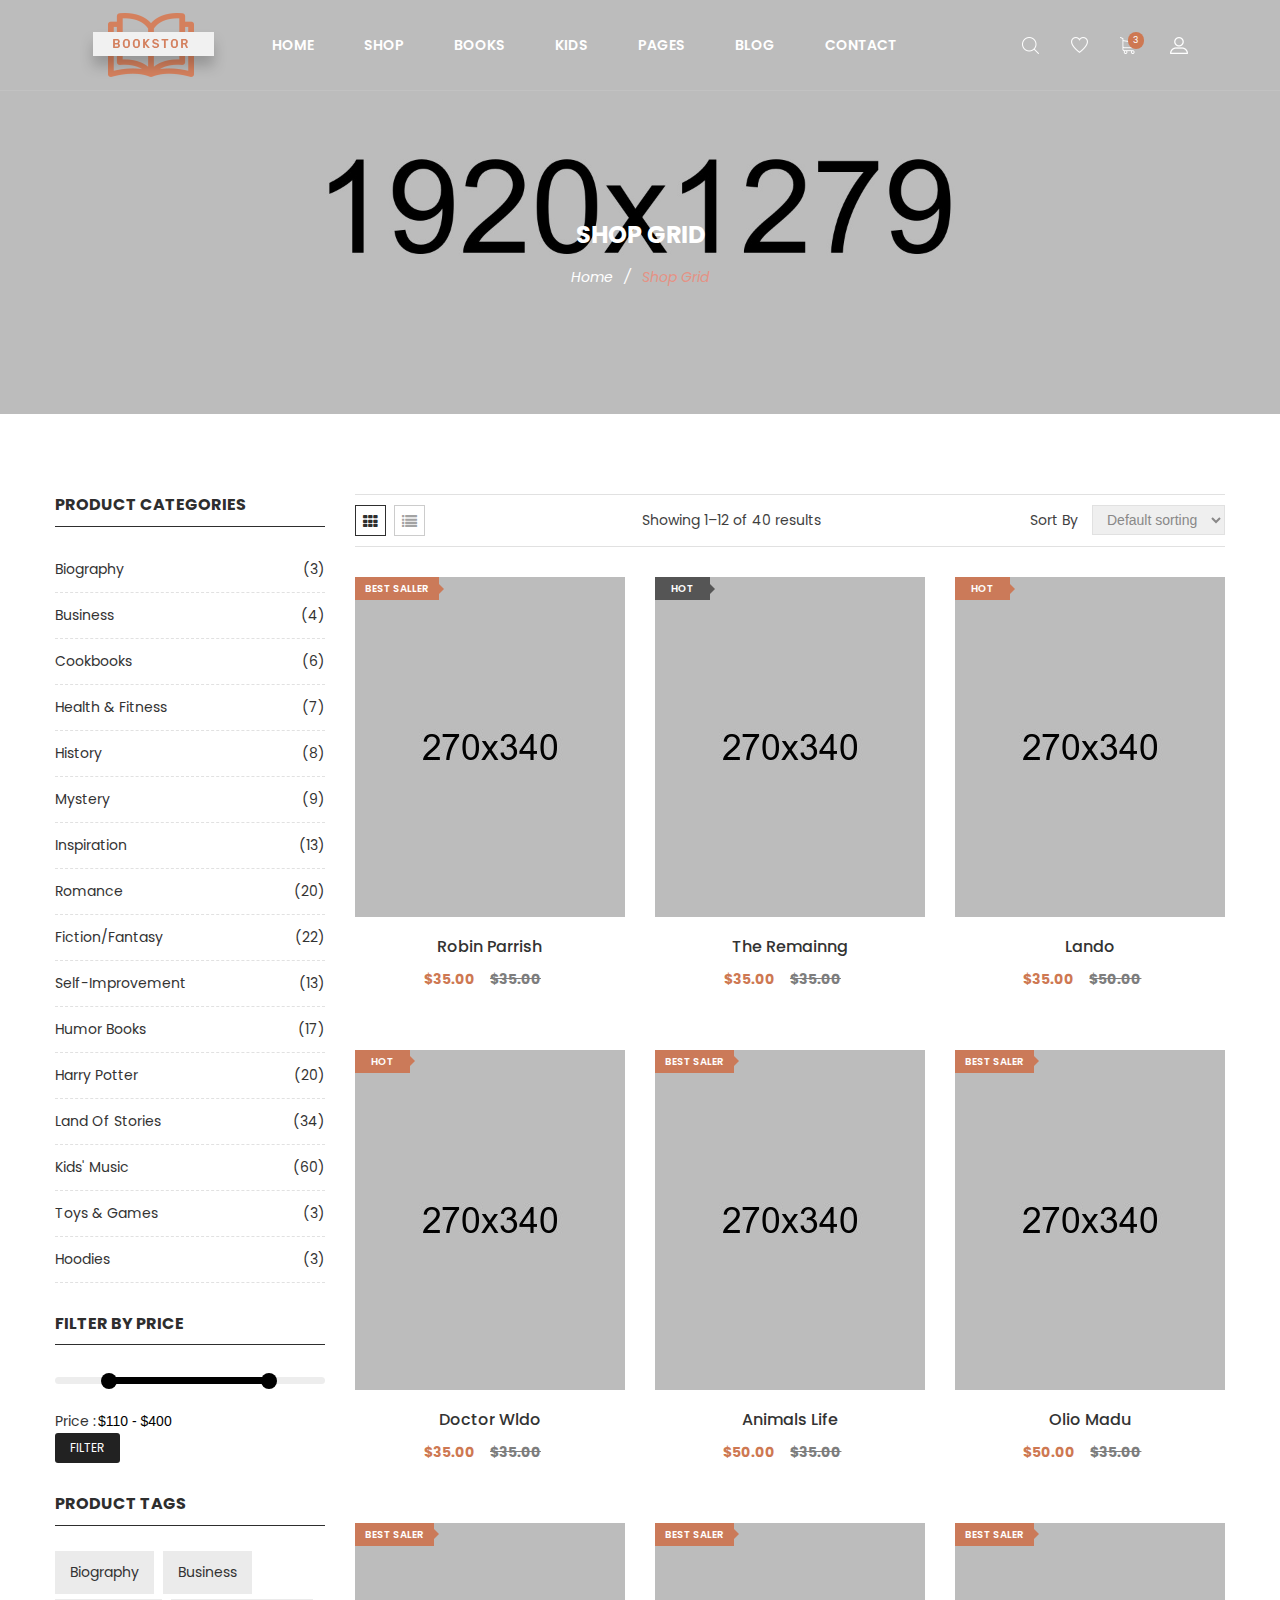
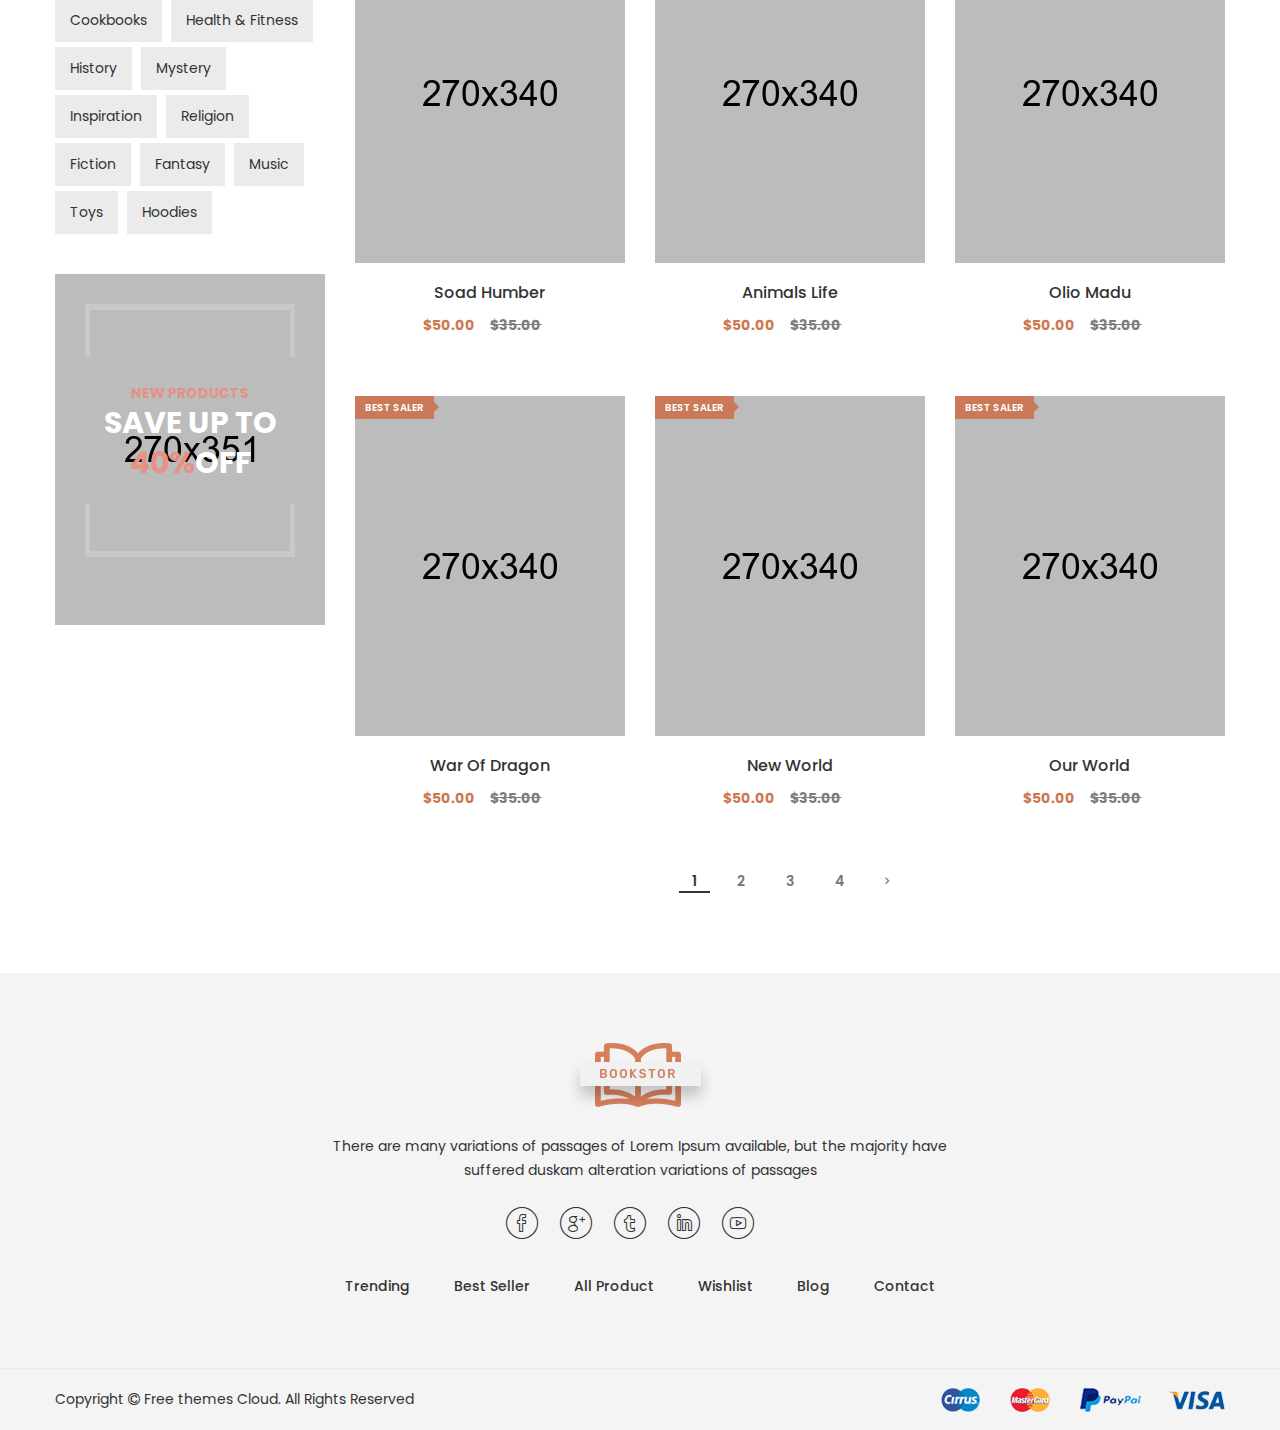
==== Template/shop-grid.html @ 9f8253a1 "Update Template" ====
﻿<!doctype html>
<html class="no-js" lang="zxx">
<head>
	<meta charset="utf-8">
	<meta http-equiv="x-ua-compatible" content="ie=edge">
	<title>Shop-Grid | Bookshop Responsive Bootstrap4 Template</title>
	<meta name="description" content="">
	<meta name="viewport" content="width=device-width, initial-scale=1">

	<!-- Favicons -->
	<link rel="shortcut icon" href="images/favicon.ico">
	<link rel="apple-touch-icon" href="images/icon.png">

	<!-- Google font (font-family: 'Roboto', sans-serif; Poppins ; Satisfy) -->
	<link href="https://fonts.googleapis.com/css?family=Open+Sans:300,400,600,700,800" rel="stylesheet"> 
	<link href="https://fonts.googleapis.com/css?family=Poppins:300,300i,400,400i,500,600,600i,700,700i,800" rel="stylesheet">
	<link href="https://fonts.googleapis.com/css?family=Roboto:100,300,400,500,700,900" rel="stylesheet">

	<!-- Stylesheets -->
	<link rel="stylesheet" href="css/bootstrap.min.css">
	<link rel="stylesheet" href="css/plugins.css">
	<link rel="stylesheet" href="style.css">

	<!-- Cusom css -->
   <link rel="stylesheet" href="css/custom.css">

	<!-- Modernizer js -->
	<script src="js/vendor/modernizr-3.5.0.min.js"></script>
</head>
<body>
	<!--[if lte IE 9]>
		<p class="browserupgrade">You are using an <strong>outdated</strong> browser. Please <a href="https://browsehappy.com/">upgrade your browser</a> to improve your experience and security.</p>
	<![endif]-->

	<!-- Main wrapper -->
	<div class="wrapper" id="wrapper">
		
		<!-- Header -->
		<header id="wn__header" class="oth-page header__area header__absolute sticky__header">
			<div class="container-fluid">
				<div class="row">
					<div class="col-md-4 col-sm-4 col-7 col-lg-2">
						<div class="logo">
							<a href="index.html">
								<img src="images/logo/logo.png" alt="logo images">
							</a>
						</div>
					</div>
					<div class="col-lg-8 d-none d-lg-block">
						<nav class="mainmenu__nav">
							<ul class="meninmenu d-flex justify-content-start">
								<li class="drop with--one--item"><a href="index.html">Home</a></li>
								<li class="drop"><a href="#">Shop</a>
									<div class="megamenu mega03">
										<ul class="item item03">
											<li class="title">Shop Layout</li>
											<li><a href="shop-grid.html">Shop Grid</a></li>
											<li><a href="single-product.html">Single Product</a></li>
										</ul>
										<ul class="item item03">
											<li class="title">Shop Page</li>
											<li><a href="my-account.html">My Account</a></li>
											<li><a href="cart.html">Cart Page</a></li>
											<li><a href="checkout.html">Checkout Page</a></li>
											<li><a href="wishlist.html">Wishlist Page</a></li>
											<li><a href="error404.html">404 Page</a></li>
											<li><a href="faq.html">Faq Page</a></li>
										</ul>
										<ul class="item item03">
											<li class="title">Bargain Books</li>
											<li><a href="shop-grid.html">Bargain Bestsellers</a></li>
											<li><a href="shop-grid.html">Activity Kits</a></li>
											<li><a href="shop-grid.html">B&N Classics</a></li>
											<li><a href="shop-grid.html">Books Under $5</a></li>
											<li><a href="shop-grid.html">Bargain Books</a></li>
										</ul>
									</div>
								</li>
								<li class="drop"><a href="shop-grid.html">Books</a>
									<div class="megamenu mega03">
										<ul class="item item03">
											<li class="title">Categories</li>
											<li><a href="shop-grid.html">Biography </a></li>
											<li><a href="shop-grid.html">Business </a></li>
											<li><a href="shop-grid.html">Cookbooks </a></li>
											<li><a href="shop-grid.html">Health & Fitness </a></li>
											<li><a href="shop-grid.html">History </a></li>
										</ul>
										<ul class="item item03">
											<li class="title">Customer Favourite</li>
											<li><a href="shop-grid.html">Mystery</a></li>
											<li><a href="shop-grid.html">Religion & Inspiration</a></li>
											<li><a href="shop-grid.html">Romance</a></li>
											<li><a href="shop-grid.html">Fiction/Fantasy</a></li>
											<li><a href="shop-grid.html">Sleeveless</a></li>
										</ul>
										<ul class="item item03">
											<li class="title">Collections</li>
											<li><a href="shop-grid.html">Science </a></li>
											<li><a href="shop-grid.html">Fiction/Fantasy</a></li>
											<li><a href="shop-grid.html">Self-Improvemen</a></li>
											<li><a href="shop-grid.html">Home & Garden</a></li>
											<li><a href="shop-grid.html">Humor Books</a></li>
										</ul>
									</div>
								</li>
								<li class="drop"><a href="shop-grid.html">Kids</a>
									<div class="megamenu mega02">
										<ul class="item item02">
											<li class="title">Top Collections</li>
											<li><a href="shop-grid.html">American Girl</a></li>
											<li><a href="shop-grid.html">Diary Wimpy Kid</a></li>
											<li><a href="shop-grid.html">Finding Dory</a></li>
											<li><a href="shop-grid.html">Harry Potter</a></li>
											<li><a href="shop-grid.html">Land of Stories</a></li>
										</ul>
										<ul class="item item02">
											<li class="title">More For Kids</li>
											<li><a href="shop-grid.html">B&N Educators</a></li>
											<li><a href="shop-grid.html">B&N Kids' Club</a></li>
											<li><a href="shop-grid.html">Kids' Music</a></li>
											<li><a href="shop-grid.html">Toys & Games</a></li>
											<li><a href="shop-grid.html">Hoodies</a></li>
										</ul>
									</div>
								</li>
								<li class="drop"><a href="#">Pages</a>
									<div class="megamenu dropdown">
										<ul class="item item01">
											<li><a href="about.html">About Page</a></li>
											<li class="label2"><a href="portfolio.html">Portfolio</a>
												<ul>
													<li><a href="portfolio.html">Portfolio</a></li>
													<li><a href="portfolio-details.html">Portfolio Details</a></li>
												</ul>
											</li>
											<li><a href="my-account.html">My Account</a></li>
											<li><a href="cart.html">Cart Page</a></li>
											<li><a href="checkout.html">Checkout Page</a></li>
											<li><a href="wishlist.html">Wishlist Page</a></li>
											<li><a href="error404.html">404 Page</a></li>
											<li><a href="faq.html">Faq Page</a></li>
											<li><a href="team.html">Team Page</a></li>
										</ul>
									</div>
								</li>
								<li class="drop"><a href="blog.html">Blog</a>
									<div class="megamenu dropdown">
										<ul class="item item01">
											<li><a href="blog.html">Blog Page</a></li>
											<li><a href="blog-details.html">Blog Details</a></li>
										</ul>
									</div>
								</li>
								<li><a href="contact.html">Contact</a></li>
							</ul>
						</nav>
					</div>
					<div class="col-md-8 col-sm-8 col-5 col-lg-2">
						<ul class="header__sidebar__right d-flex justify-content-end align-items-center">
							<li class="shop_search"><a class="search__active" href="#"></a></li>
							<li class="wishlist"><a href="#"></a></li>
							<li class="shopcart"><a class="cartbox_active" href="#"><span class="product_qun">3</span></a>
								<!-- Start Shopping Cart -->
								<div class="block-minicart minicart__active">
									<div class="minicart-content-wrapper">
										<div class="micart__close">
											<span>close</span>
										</div>
										<div class="items-total d-flex justify-content-between">
											<span>3 items</span>
											<span>Cart Subtotal</span>
										</div>
										<div class="total_amount text-right">
											<span>$66.00</span>
										</div>
										<div class="mini_action checkout">
											<a class="checkout__btn" href="cart.html">Go to Checkout</a>
										</div>
										<div class="single__items">
											<div class="miniproduct">
												<div class="item01 d-flex">
													<div class="thumb">
														<a href="product-details.html"><img src="images/product/sm-img/1.jpg" alt="product images"></a>
													</div>
													<div class="content">
														<h6><a href="product-details.html">Voyage Yoga Bag</a></h6>
														<span class="prize">$30.00</span>
														<div class="product_prize d-flex justify-content-between">
															<span class="qun">Qty: 01</span>
															<ul class="d-flex justify-content-end">
																<li><a href="#"><i class="zmdi zmdi-settings"></i></a></li>
																<li><a href="#"><i class="zmdi zmdi-delete"></i></a></li>
															</ul>
														</div>
													</div>
												</div>
												<div class="item01 d-flex mt--20">
													<div class="thumb">
														<a href="product-details.html"><img src="images/product/sm-img/3.jpg" alt="product images"></a>
													</div>
													<div class="content">
														<h6><a href="product-details.html">Impulse Duffle</a></h6>
														<span class="prize">$40.00</span>
														<div class="product_prize d-flex justify-content-between">
															<span class="qun">Qty: 03</span>
															<ul class="d-flex justify-content-end">
																<li><a href="#"><i class="zmdi zmdi-settings"></i></a></li>
																<li><a href="#"><i class="zmdi zmdi-delete"></i></a></li>
															</ul>
														</div>
													</div>
												</div>
												<div class="item01 d-flex mt--20">
													<div class="thumb">
														<a href="product-details.html"><img src="images/product/sm-img/2.jpg" alt="product images"></a>
													</div>
													<div class="content">
														<h6><a href="product-details.html">Compete Track Tote</a></h6>
														<span class="prize">$40.00</span>
														<div class="product_prize d-flex justify-content-between">
															<span class="qun">Qty: 03</span>
															<ul class="d-flex justify-content-end">
																<li><a href="#"><i class="zmdi zmdi-settings"></i></a></li>
																<li><a href="#"><i class="zmdi zmdi-delete"></i></a></li>
															</ul>
														</div>
													</div>
												</div>
											</div>
										</div>
										<div class="mini_action cart">
											<a class="cart__btn" href="cart.html">View and edit cart</a>
										</div>
									</div>
								</div>
								<!-- End Shopping Cart -->
							</li>
							<li class="setting__bar__icon"><a class="setting__active" href="#"></a>
								<div class="searchbar__content setting__block">
									<div class="content-inner">
										<div class="switcher-currency">
											<strong class="label switcher-label">
												<span>Currency</span>
											</strong>
											<div class="switcher-options">
												<div class="switcher-currency-trigger">
													<span class="currency-trigger">USD - US Dollar</span>
													<ul class="switcher-dropdown">
														<li>GBP - British Pound Sterling</li>
														<li>EUR - Euro</li>
													</ul>
												</div>
											</div>
										</div>
										<div class="switcher-currency">
											<strong class="label switcher-label">
												<span>Language</span>
											</strong>
											<div class="switcher-options">
												<div class="switcher-currency-trigger">
													<span class="currency-trigger">English01</span>
													<ul class="switcher-dropdown">
														<li>English02</li>
														<li>English03</li>
														<li>English04</li>
														<li>English05</li>
													</ul>
												</div>
											</div>
										</div>
										<div class="switcher-currency">
											<strong class="label switcher-label">
												<span>Select Store</span>
											</strong>
											<div class="switcher-options">
												<div class="switcher-currency-trigger">
													<span class="currency-trigger">Fashion Store</span>
													<ul class="switcher-dropdown">
														<li>Furniture</li>
														<li>Shoes</li>
														<li>Speaker Store</li>
														<li>Furniture</li>
													</ul>
												</div>
											</div>
										</div>
										<div class="switcher-currency">
											<strong class="label switcher-label">
												<span>My Account</span>
											</strong>
											<div class="switcher-options">
												<div class="switcher-currency-trigger">
													<div class="setting__menu">
														<span><a href="#">Compare Product</a></span>
														<span><a href="#">My Account</a></span>
														<span><a href="#">My Wishlist</a></span>
														<span><a href="#">Sign In</a></span>
														<span><a href="#">Create An Account</a></span>
													</div>
												</div>
											</div>
										</div>
									</div>
								</div>
							</li>
						</ul>
					</div>
				</div>
				<!-- Start Mobile Menu -->
				<div class="row d-none">
					<div class="col-lg-12 d-none">
						<nav class="mobilemenu__nav">
							<ul class="meninmenu">
								<li><a href="index.html">Home</a></li>
								<li><a href="#">Pages</a>
									<ul>
										<li><a href="about.html">About Page</a></li>
										<li><a href="portfolio.html">Portfolio</a>
											<ul>
												<li><a href="portfolio.html">Portfolio</a></li>
												<li><a href="portfolio-details.html">Portfolio Details</a></li>
											</ul>
										</li>
										<li><a href="my-account.html">My Account</a></li>
										<li><a href="cart.html">Cart Page</a></li>
										<li><a href="checkout.html">Checkout Page</a></li>
										<li><a href="wishlist.html">Wishlist Page</a></li>
										<li><a href="error404.html">404 Page</a></li>
										<li><a href="faq.html">Faq Page</a></li>
										<li><a href="team.html">Team Page</a></li>
									</ul>
								</li>
								<li><a href="shop-grid.html">Shop</a>
									<ul>
										<li><a href="shop-grid.html">Shop Grid</a></li>
										<li><a href="single-product.html">Single Product</a></li>
									</ul>
								</li>
								<li><a href="blog.html">Blog</a>
									<ul>
										<li><a href="blog.html">Blog Page</a></li>
										<li><a href="blog-details.html">Blog Details</a></li>
									</ul>
								</li>
								<li><a href="contact.html">Contact</a></li>
							</ul>
						</nav>
					</div>
				</div>
				<!-- End Mobile Menu -->
	            <div class="mobile-menu d-block d-lg-none">
	            </div>
	            <!-- Mobile Menu -->	
			</div>		
		</header>
		<!-- //Header -->
		<!-- Start Search Popup -->
		<div class="box-search-content search_active block-bg close__top">
			<form id="search_mini_form" class="minisearch" action="#">
				<div class="field__search">
					<input type="text" placeholder="Search entire store here...">
					<div class="action">
						<a href="#"><i class="zmdi zmdi-search"></i></a>
					</div>
				</div>
			</form>
			<div class="close__wrap">
				<span>close</span>
			</div>
		</div>
		<!-- End Search Popup -->
        <!-- Start Bradcaump area -->
        <div class="ht__bradcaump__area bg-image--6">
            <div class="container">
                <div class="row">
                    <div class="col-lg-12">
                        <div class="bradcaump__inner text-center">
                        	<h2 class="bradcaump-title">Shop Grid</h2>
                            <nav class="bradcaump-content">
                              <a class="breadcrumb_item" href="index.html">Home</a>
                              <span class="brd-separetor">/</span>
                              <span class="breadcrumb_item active">Shop Grid</span>
                            </nav>
                        </div>
                    </div>
                </div>
            </div>
        </div>
        <!-- End Bradcaump area -->
        <!-- Start Shop Page -->
        <div class="page-shop-sidebar left--sidebar bg--white section-padding--lg">
        	<div class="container">
        		<div class="row">
        			<div class="col-lg-3 col-12 order-2 order-lg-1 md-mt-40 sm-mt-40">
        				<div class="shop__sidebar">
        					<aside class="wedget__categories poroduct--cat">
        						<h3 class="wedget__title">Product Categories</h3>
        						<ul>
        							<li><a href="#">Biography <span>(3)</span></a></li>
        							<li><a href="#">Business <span>(4)</span></a></li>
        							<li><a href="#">Cookbooks <span>(6)</span></a></li>
        							<li><a href="#">Health & Fitness <span>(7)</span></a></li>
        							<li><a href="#">History <span>(8)</span></a></li>
        							<li><a href="#">Mystery <span>(9)</span></a></li>
        							<li><a href="#">Inspiration <span>(13)</span></a></li>
        							<li><a href="#">Romance <span>(20)</span></a></li>
        							<li><a href="#">Fiction/Fantasy <span>(22)</span></a></li>
        							<li><a href="#">Self-Improvement <span>(13)</span></a></li>
        							<li><a href="#">Humor Books <span>(17)</span></a></li>
        							<li><a href="#">Harry Potter <span>(20)</span></a></li>
        							<li><a href="#">Land of Stories <span>(34)</span></a></li>
        							<li><a href="#">Kids' Music <span>(60)</span></a></li>
        							<li><a href="#">Toys & Games <span>(3)</span></a></li>
        							<li><a href="#">hoodies <span>(3)</span></a></li>
        						</ul>
        					</aside>
        					<aside class="wedget__categories pro--range">
        						<h3 class="wedget__title">Filter by price</h3>
        						<div class="content-shopby">
        						    <div class="price_filter s-filter clear">
        						        <form action="#" method="GET">
        						            <div id="slider-range"></div>
        						            <div class="slider__range--output">
        						                <div class="price__output--wrap">
        						                    <div class="price--output">
        						                        <span>Price :</span><input type="text" id="amount" readonly="">
        						                    </div>
        						                    <div class="price--filter">
        						                        <a href="#">Filter</a>
        						                    </div>
        						                </div>
        						            </div>
        						        </form>
        						    </div>
        						</div>
        					</aside>
        					<aside class="wedget__categories poroduct--tag">
        						<h3 class="wedget__title">Product Tags</h3>
        						<ul>
        							<li><a href="#">Biography</a></li>
        							<li><a href="#">Business</a></li>
        							<li><a href="#">Cookbooks</a></li>
        							<li><a href="#">Health & Fitness</a></li>
        							<li><a href="#">History</a></li>
        							<li><a href="#">Mystery</a></li>
        							<li><a href="#">Inspiration</a></li>
        							<li><a href="#">Religion</a></li>
        							<li><a href="#">Fiction</a></li>
        							<li><a href="#">Fantasy</a></li>
        							<li><a href="#">Music</a></li>
        							<li><a href="#">Toys</a></li>
        							<li><a href="#">Hoodies</a></li>
        						</ul>
        					</aside>
        					<aside class="wedget__categories sidebar--banner">
								<img src="images/others/banner_left.jpg" alt="banner images">
								<div class="text">
									<h2>new products</h2>
									<h6>save up to <br> <strong>40%</strong>off</h6>
								</div>
        					</aside>
        				</div>
        			</div>
        			<div class="col-lg-9 col-12 order-1 order-lg-2">
        				<div class="row">
        					<div class="col-lg-12">
								<div class="shop__list__wrapper d-flex flex-wrap flex-md-nowrap justify-content-between">
									<div class="shop__list nav justify-content-center" role="tablist">
			                            <a class="nav-item nav-link active" data-toggle="tab" href="#nav-grid" role="tab"><i class="fa fa-th"></i></a>
			                            <a class="nav-item nav-link" data-toggle="tab" href="#nav-list" role="tab"><i class="fa fa-list"></i></a>
			                        </div>
			                        <p>Showing 1–12 of 40 results</p>
			                        <div class="orderby__wrapper">
			                        	<span>Sort By</span>
			                        	<select class="shot__byselect">
			                        		<option>Default sorting</option>
			                        		<option>HeadPhone</option>
			                        		<option>Furniture</option>
			                        		<option>Jewellery</option>
			                        		<option>Handmade</option>
			                        		<option>Kids</option>
			                        	</select>
			                        </div>
		                        </div>
        					</div>
        				</div>
        				<div class="tab__container">
	        				<div class="shop-grid tab-pane fade show active" id="nav-grid" role="tabpanel">
	        					<div class="row">
	        						<!-- Start Single Product -->
		        					<div class="product product__style--3 col-lg-4 col-md-4 col-sm-6 col-12">
			        					<div class="product__thumb">
											<a class="first__img" href="single-product.html"><img src="images/books/1.jpg" alt="product image"></a>
											<a class="second__img animation1" href="single-product.html"><img src="images/books/2.jpg" alt="product image"></a>
											<div class="hot__box">
												<span class="hot-label">BEST SALLER</span>
											</div>
										</div>
										<div class="product__content content--center">
											<h4><a href="single-product.html">robin parrish</a></h4>
											<ul class="prize d-flex">
												<li>$35.00</li>
												<li class="old_prize">$35.00</li>
											</ul>
											<div class="action">
												<div class="actions_inner">
													<ul class="add_to_links">
														<li><a class="cart" href="cart.html"><i class="bi bi-shopping-bag4"></i></a></li>
														<li><a class="wishlist" href="wishlist.html"><i class="bi bi-shopping-cart-full"></i></a></li>
														<li><a class="compare" href="#"><i class="bi bi-heart-beat"></i></a></li>
														<li><a data-toggle="modal" title="Quick View" class="quickview modal-view detail-link" href="#productmodal"><i class="bi bi-search"></i></a></li>
													</ul>
												</div>
											</div>
											<div class="product__hover--content">
												<ul class="rating d-flex">
													<li class="on"><i class="fa fa-star-o"></i></li>
													<li class="on"><i class="fa fa-star-o"></i></li>
													<li class="on"><i class="fa fa-star-o"></i></li>
													<li><i class="fa fa-star-o"></i></li>
													<li><i class="fa fa-star-o"></i></li>
												</ul>
											</div>
										</div>
		        					</div>
		        					<!-- End Single Product -->
	        						<!-- Start Single Product -->
		        					<div class="product product__style--3 col-lg-4 col-md-4 col-sm-6 col-12">
			        					<div class="product__thumb">
											<a class="first__img" href="single-product.html"><img src="images/books/3.jpg" alt="product image"></a>
											<a class="second__img animation1" href="single-product.html"><img src="images/books/4.jpg" alt="product image"></a>
											<div class="hot__box color--2">
												<span class="hot-label">HOT</span>
											</div>
										</div>
										<div class="product__content content--center">
											<h4><a href="single-product.html">The Remainng</a></h4>
											<ul class="prize d-flex">
												<li>$35.00</li>
												<li class="old_prize">$35.00</li>
											</ul>
											<div class="action">
												<div class="actions_inner">
													<ul class="add_to_links">
														<li><a class="cart" href="cart.html"><i class="bi bi-shopping-bag4"></i></a></li>
														<li><a class="wishlist" href="wishlist.html"><i class="bi bi-shopping-cart-full"></i></a></li>
														<li><a class="compare" href="#"><i class="bi bi-heart-beat"></i></a></li>
														<li><a data-toggle="modal" title="Quick View" class="quickview modal-view detail-link" href="#productmodal"><i class="bi bi-search"></i></a></li>
													</ul>
												</div>
											</div>
											<div class="product__hover--content">
												<ul class="rating d-flex">
													<li class="on"><i class="fa fa-star-o"></i></li>
													<li class="on"><i class="fa fa-star-o"></i></li>
													<li class="on"><i class="fa fa-star-o"></i></li>
													<li><i class="fa fa-star-o"></i></li>
													<li><i class="fa fa-star-o"></i></li>
												</ul>
											</div>
										</div>
		        					</div>
		        					<!-- End Single Product -->
	        						<!-- Start Single Product -->
		        					<div class="product product__style--3 col-lg-4 col-md-4 col-sm-6 col-12">
			        					<div class="product__thumb">
											<a class="first__img" href="single-product.html"><img src="images/books/7.jpg" alt="product image"></a>
											<a class="second__img animation1" href="single-product.html"><img src="images/books/8.jpg" alt="product image"></a>
											<div class="hot__box">
												<span class="hot-label">HOT</span>
											</div>
										</div>
										<div class="product__content content--center">
											<h4><a href="single-product.html">Lando</a></h4>
											<ul class="prize d-flex">
												<li>$35.00</li>
												<li class="old_prize">$50.00</li>
											</ul>
											<div class="action">
												<div class="actions_inner">
													<ul class="add_to_links">
														<li><a class="cart" href="cart.html"><i class="bi bi-shopping-bag4"></i></a></li>
														<li><a class="wishlist" href="wishlist.html"><i class="bi bi-shopping-cart-full"></i></a></li>
														<li><a class="compare" href="#"><i class="bi bi-heart-beat"></i></a></li>
														<li><a data-toggle="modal" title="Quick View" class="quickview modal-view detail-link" href="#productmodal"><i class="bi bi-search"></i></a></li>
													</ul>
												</div>
											</div>
											<div class="product__hover--content">
												<ul class="rating d-flex">
													<li class="on"><i class="fa fa-star-o"></i></li>
													<li class="on"><i class="fa fa-star-o"></i></li>
													<li class="on"><i class="fa fa-star-o"></i></li>
													<li><i class="fa fa-star-o"></i></li>
													<li><i class="fa fa-star-o"></i></li>
												</ul>
											</div>
										</div>
		        					</div>
		        					<!-- End Single Product -->
	        						<!-- Start Single Product -->
		        					<div class="product product__style--3 col-lg-4 col-md-4 col-sm-6 col-12">
			        					<div class="product__thumb">
											<a class="first__img" href="single-product.html"><img src="images/books/9.jpg" alt="product image"></a>
											<a class="second__img animation1" href="single-product.html"><img src="images/books/10.jpg" alt="product image"></a>
											<div class="hot__box">
												<span class="hot-label">HOT</span>
											</div>
										</div>
										<div class="product__content content--center">
											<h4><a href="single-product.html">Doctor Wldo</a></h4>
											<ul class="prize d-flex">
												<li>$35.00</li>
												<li class="old_prize">$35.00</li>
											</ul>
											<div class="action">
												<div class="actions_inner">
													<ul class="add_to_links">
														<li><a class="cart" href="cart.html"><i class="bi bi-shopping-bag4"></i></a></li>
														<li><a class="wishlist" href="wishlist.html"><i class="bi bi-shopping-cart-full"></i></a></li>
														<li><a class="compare" href="#"><i class="bi bi-heart-beat"></i></a></li>
														<li><a data-toggle="modal" title="Quick View" class="quickview modal-view detail-link" href="#productmodal"><i class="bi bi-search"></i></a></li>
													</ul>
												</div>
											</div>
											<div class="product__hover--content">
												<ul class="rating d-flex">
													<li class="on"><i class="fa fa-star-o"></i></li>
													<li class="on"><i class="fa fa-star-o"></i></li>
													<li class="on"><i class="fa fa-star-o"></i></li>
													<li><i class="fa fa-star-o"></i></li>
													<li><i class="fa fa-star-o"></i></li>
												</ul>
											</div>
										</div>
		        					</div>
		        					<!-- End Single Product -->
	        						<!-- Start Single Product -->
		        					<div class="product product__style--3 col-lg-4 col-md-4 col-sm-6 col-12">
			        					<div class="product__thumb">
											<a class="first__img" href="single-product.html"><img src="images/books/11.jpg" alt="product image"></a>
											<a class="second__img animation1" href="single-product.html"><img src="images/books/2.jpg" alt="product image"></a>
											<div class="hot__box">
												<span class="hot-label">BEST SALER</span>
											</div>
										</div>
										<div class="product__content content--center content--center">
											<h4><a href="single-product.html">Animals Life</a></h4>
											<ul class="prize d-flex">
												<li>$50.00</li>
												<li class="old_prize">$35.00</li>
											</ul>
											<div class="action">
												<div class="actions_inner">
													<ul class="add_to_links">
														<li><a class="cart" href="cart.html"><i class="bi bi-shopping-bag4"></i></a></li>
														<li><a class="wishlist" href="wishlist.html"><i class="bi bi-shopping-cart-full"></i></a></li>
														<li><a class="compare" href="#"><i class="bi bi-heart-beat"></i></a></li>
														<li><a data-toggle="modal" title="Quick View" class="quickview modal-view detail-link" href="#productmodal"><i class="bi bi-search"></i></a></li>
													</ul>
												</div>
											</div>
											<div class="product__hover--content">
												<ul class="rating d-flex">
													<li class="on"><i class="fa fa-star-o"></i></li>
													<li class="on"><i class="fa fa-star-o"></i></li>
													<li class="on"><i class="fa fa-star-o"></i></li>
													<li><i class="fa fa-star-o"></i></li>
													<li><i class="fa fa-star-o"></i></li>
												</ul>
											</div>
										</div>
		        					</div>
		        					<!-- End Single Product -->
	        						<!-- Start Single Product -->
		        					<div class="product product__style--3 col-lg-4 col-md-4 col-sm-6 col-12">
			        					<div class="product__thumb">
											<a class="first__img" href="single-product.html"><img src="images/books/1.jpg" alt="product image"></a>
											<a class="second__img animation1" href="single-product.html"><img src="images/books/6.jpg" alt="product image"></a>
											<div class="hot__box">
												<span class="hot-label">BEST SALER</span>
											</div>
										</div>
										<div class="product__content content--center content--center">
											<h4><a href="single-product.html">Olio Madu</a></h4>
											<ul class="prize d-flex">
												<li>$50.00</li>
												<li class="old_prize">$35.00</li>
											</ul>
											<div class="action">
												<div class="actions_inner">
													<ul class="add_to_links">
														<li><a class="cart" href="cart.html"><i class="bi bi-shopping-bag4"></i></a></li>
														<li><a class="wishlist" href="wishlist.html"><i class="bi bi-shopping-cart-full"></i></a></li>
														<li><a class="compare" href="#"><i class="bi bi-heart-beat"></i></a></li>
														<li><a data-toggle="modal" title="Quick View" class="quickview modal-view detail-link" href="#productmodal"><i class="bi bi-search"></i></a></li>
													</ul>
												</div>
											</div>
											<div class="product__hover--content">
												<ul class="rating d-flex">
													<li class="on"><i class="fa fa-star-o"></i></li>
													<li class="on"><i class="fa fa-star-o"></i></li>
													<li class="on"><i class="fa fa-star-o"></i></li>
													<li><i class="fa fa-star-o"></i></li>
													<li><i class="fa fa-star-o"></i></li>
												</ul>
											</div>
										</div>
		        					</div>
		        					<!-- End Single Product -->
	        						<!-- Start Single Product -->
		        					<div class="product product__style--3 col-lg-4 col-md-4 col-sm-6 col-12">
			        					<div class="product__thumb">
											<a class="first__img" href="single-product.html"><img src="images/books/3.jpg" alt="product image"></a>
											<a class="second__img animation1" href="single-product.html"><img src="images/books/8.jpg" alt="product image"></a>
											<div class="hot__box">
												<span class="hot-label">BEST SALER</span>
											</div>
										</div>
										<div class="product__content content--center content--center">
											<h4><a href="single-product.html">Soad Humber</a></h4>
											<ul class="prize d-flex">
												<li>$50.00</li>
												<li class="old_prize">$35.00</li>
											</ul>
											<div class="action">
												<div class="actions_inner">
													<ul class="add_to_links">
														<li><a class="cart" href="cart.html"><i class="bi bi-shopping-bag4"></i></a></li>
														<li><a class="wishlist" href="wishlist.html"><i class="bi bi-shopping-cart-full"></i></a></li>
														<li><a class="compare" href="#"><i class="bi bi-heart-beat"></i></a></li>
														<li><a data-toggle="modal" title="Quick View" class="quickview modal-view detail-link" href="#productmodal"><i class="bi bi-search"></i></a></li>
													</ul>
												</div>
											</div>
											<div class="product__hover--content">
												<ul class="rating d-flex">
													<li class="on"><i class="fa fa-star-o"></i></li>
													<li class="on"><i class="fa fa-star-o"></i></li>
													<li class="on"><i class="fa fa-star-o"></i></li>
													<li><i class="fa fa-star-o"></i></li>
													<li><i class="fa fa-star-o"></i></li>
												</ul>
											</div>
										</div>
		        					</div>
		        					<!-- End Single Product -->
	        						<!-- Start Single Product -->
		        					<div class="product product__style--3 col-lg-4 col-md-4 col-sm-6 col-12">
			        					<div class="product__thumb">
											<a class="first__img" href="single-product.html"><img src="images/books/10.jpg" alt="product image"></a>
											<a class="second__img animation1" href="single-product.html"><img src="images/books/2.jpg" alt="product image"></a>
											<div class="hot__box">
												<span class="hot-label">BEST SALER</span>
											</div>
										</div>
										<div class="product__content content--center content--center">
											<h4><a href="single-product.html">Animals Life</a></h4>
											<ul class="prize d-flex">
												<li>$50.00</li>
												<li class="old_prize">$35.00</li>
											</ul>
											<div class="action">
												<div class="actions_inner">
													<ul class="add_to_links">
														<li><a class="cart" href="cart.html"><i class="bi bi-shopping-bag4"></i></a></li>
														<li><a class="wishlist" href="wishlist.html"><i class="bi bi-shopping-cart-full"></i></a></li>
														<li><a class="compare" href="#"><i class="bi bi-heart-beat"></i></a></li>
														<li><a data-toggle="modal" title="Quick View" class="quickview modal-view detail-link" href="#productmodal"><i class="bi bi-search"></i></a></li>
													</ul>
												</div>
											</div>
											<div class="product__hover--content">
												<ul class="rating d-flex">
													<li class="on"><i class="fa fa-star-o"></i></li>
													<li class="on"><i class="fa fa-star-o"></i></li>
													<li class="on"><i class="fa fa-star-o"></i></li>
													<li><i class="fa fa-star-o"></i></li>
													<li><i class="fa fa-star-o"></i></li>
												</ul>
											</div>
										</div>
		        					</div>
		        					<!-- End Single Product -->
	        						<!-- Start Single Product -->
		        					<div class="product product__style--3 col-lg-4 col-md-4 col-sm-6 col-12">
			        					<div class="product__thumb">
											<a class="first__img" href="single-product.html"><img src="images/books/7.jpg" alt="product image"></a>
											<a class="second__img animation1" href="single-product.html"><img src="images/books/3.jpg" alt="product image"></a>
											<div class="hot__box">
												<span class="hot-label">BEST SALER</span>
											</div>
										</div>
										<div class="product__content content--center content--center">
											<h4><a href="single-product.html">Olio Madu</a></h4>
											<ul class="prize d-flex">
												<li>$50.00</li>
												<li class="old_prize">$35.00</li>
											</ul>
											<div class="action">
												<div class="actions_inner">
													<ul class="add_to_links">
														<li><a class="cart" href="cart.html"><i class="bi bi-shopping-bag4"></i></a></li>
														<li><a class="wishlist" href="wishlist.html"><i class="bi bi-shopping-cart-full"></i></a></li>
														<li><a class="compare" href="#"><i class="bi bi-heart-beat"></i></a></li>
														<li><a data-toggle="modal" title="Quick View" class="quickview modal-view detail-link" href="#productmodal"><i class="bi bi-search"></i></a></li>
													</ul>
												</div>
											</div>
											<div class="product__hover--content">
												<ul class="rating d-flex">
													<li class="on"><i class="fa fa-star-o"></i></li>
													<li class="on"><i class="fa fa-star-o"></i></li>
													<li class="on"><i class="fa fa-star-o"></i></li>
													<li><i class="fa fa-star-o"></i></li>
													<li><i class="fa fa-star-o"></i></li>
												</ul>
											</div>
										</div>
		        					</div>
		        					<!-- End Single Product -->
	        						<!-- Start Single Product -->
		        					<div class="product product__style--3 col-lg-4 col-md-4 col-sm-6 col-12">
			        					<div class="product__thumb">
											<a class="first__img" href="single-product.html"><img src="images/books/1.jpg" alt="product image"></a>
											<a class="second__img animation1" href="single-product.html"><img src="images/books/5.jpg" alt="product image"></a>
											<div class="hot__box">
												<span class="hot-label">BEST SALER</span>
											</div>
										</div>
										<div class="product__content content--center content--center">
											<h4><a href="single-product.html">War Of Dragon</a></h4>
											<ul class="prize d-flex">
												<li>$50.00</li>
												<li class="old_prize">$35.00</li>
											</ul>
											<div class="action">
												<div class="actions_inner">
													<ul class="add_to_links">
														<li><a class="cart" href="cart.html"><i class="bi bi-shopping-bag4"></i></a></li>
														<li><a class="wishlist" href="wishlist.html"><i class="bi bi-shopping-cart-full"></i></a></li>
														<li><a class="compare" href="#"><i class="bi bi-heart-beat"></i></a></li>
														<li><a data-toggle="modal" title="Quick View" class="quickview modal-view detail-link" href="#productmodal"><i class="bi bi-search"></i></a></li>
													</ul>
												</div>
											</div>
											<div class="product__hover--content">
												<ul class="rating d-flex">
													<li class="on"><i class="fa fa-star-o"></i></li>
													<li class="on"><i class="fa fa-star-o"></i></li>
													<li class="on"><i class="fa fa-star-o"></i></li>
													<li><i class="fa fa-star-o"></i></li>
													<li><i class="fa fa-star-o"></i></li>
												</ul>
											</div>
										</div>
		        					</div>
		        					<!-- End Single Product -->
	        						<!-- Start Single Product -->
		        					<div class="product product__style--3 col-lg-4 col-md-4 col-sm-6 col-12">
			        					<div class="product__thumb">
											<a class="first__img" href="single-product.html"><img src="images/books/9.jpg" alt="product image"></a>
											<a class="second__img animation1" href="single-product.html"><img src="images/books/4.jpg" alt="product image"></a>
											<div class="hot__box">
												<span class="hot-label">BEST SALER</span>
											</div>
										</div>
										<div class="product__content content--center content--center">
											<h4><a href="single-product.html">New World</a></h4>
											<ul class="prize d-flex">
												<li>$50.00</li>
												<li class="old_prize">$35.00</li>
											</ul>
											<div class="action">
												<div class="actions_inner">
													<ul class="add_to_links">
														<li><a class="cart" href="cart.html"><i class="bi bi-shopping-bag4"></i></a></li>
														<li><a class="wishlist" href="wishlist.html"><i class="bi bi-shopping-cart-full"></i></a></li>
														<li><a class="compare" href="#"><i class="bi bi-heart-beat"></i></a></li>
														<li><a data-toggle="modal" title="Quick View" class="quickview modal-view detail-link" href="#productmodal"><i class="bi bi-search"></i></a></li>
													</ul>
												</div>
											</div>
											<div class="product__hover--content">
												<ul class="rating d-flex">
													<li class="on"><i class="fa fa-star-o"></i></li>
													<li class="on"><i class="fa fa-star-o"></i></li>
													<li class="on"><i class="fa fa-star-o"></i></li>
													<li><i class="fa fa-star-o"></i></li>
													<li><i class="fa fa-star-o"></i></li>
												</ul>
											</div>
										</div>
		        					</div>
		        					<!-- End Single Product -->
	        						<!-- Start Single Product -->
		        					<div class="product product__style--3 col-lg-4 col-md-4 col-sm-6 col-12">
			        					<div class="product__thumb">
											<a class="first__img" href="single-product.html"><img src="images/books/5.jpg" alt="product image"></a>
											<a class="second__img animation1" href="single-product.html"><img src="images/books/8.jpg" alt="product image"></a>
											<div class="hot__box">
												<span class="hot-label">BEST SALER</span>
											</div>
										</div>
										<div class="product__content content--center content--center">
											<h4><a href="single-product.html">Our World</a></h4>
											<ul class="prize d-flex">
												<li>$50.00</li>
												<li class="old_prize">$35.00</li>
											</ul>
											<div class="action">
												<div class="actions_inner">
													<ul class="add_to_links">
														<li><a class="cart" href="cart.html"><i class="bi bi-shopping-bag4"></i></a></li>
														<li><a class="wishlist" href="wishlist.html"><i class="bi bi-shopping-cart-full"></i></a></li>
														<li><a class="compare" href="#"><i class="bi bi-heart-beat"></i></a></li>
														<li><a data-toggle="modal" title="Quick View" class="quickview modal-view detail-link" href="#productmodal"><i class="bi bi-search"></i></a></li>
													</ul>
												</div>
											</div>
											<div class="product__hover--content">
												<ul class="rating d-flex">
													<li class="on"><i class="fa fa-star-o"></i></li>
													<li class="on"><i class="fa fa-star-o"></i></li>
													<li class="on"><i class="fa fa-star-o"></i></li>
													<li><i class="fa fa-star-o"></i></li>
													<li><i class="fa fa-star-o"></i></li>
												</ul>
											</div>
										</div>
		        					</div>
		        					<!-- End Single Product -->
	        					</div>
	        					<ul class="wn__pagination">
	        						<li class="active"><a href="#">1</a></li>
	        						<li><a href="#">2</a></li>
	        						<li><a href="#">3</a></li>
	        						<li><a href="#">4</a></li>
	        						<li><a href="#"><i class="zmdi zmdi-chevron-right"></i></a></li>
	        					</ul>
	        				</div>
	        				<div class="shop-grid tab-pane fade" id="nav-list" role="tabpanel">
	        					<div class="list__view__wrapper">
	        						<!-- Start Single Product -->
	        						<div class="list__view">
	        							<div class="thumb">
	        								<a class="first__img" href="single-product.html"><img src="images/product/1.jpg" alt="product images"></a>
	        								<a class="second__img animation1" href="single-product.html"><img src="images/product/2.jpg" alt="product images"></a>
	        							</div>
	        							<div class="content">
	        								<h2><a href="single-product.html">Ali Smith</a></h2>
	        								<ul class="rating d-flex">
	        									<li class="on"><i class="fa fa-star-o"></i></li>
	        									<li class="on"><i class="fa fa-star-o"></i></li>
	        									<li class="on"><i class="fa fa-star-o"></i></li>
	        									<li class="on"><i class="fa fa-star-o"></i></li>
	        									<li><i class="fa fa-star-o"></i></li>
	        									<li><i class="fa fa-star-o"></i></li>
	        								</ul>
	        								<ul class="prize__box">
	        									<li>$111.00</li>
	        									<li class="old__prize">$220.00</li>
	        								</ul>
	        								<p>Lorem ipsum dolor sit amet, consectetur adipiscing elit. Nam fringilla augue nec est tristique auctor. Donec non est at libero vulputate rutrum. Morbi ornare lectus quis justo gravida semper. Nulla tellus mi, vulputate adipiscing cursus eu, suscipit id nulla.</p>
	        								<ul class="cart__action d-flex">
	        									<li class="cart"><a href="cart.html">Add to cart</a></li>
	        									<li class="wishlist"><a href="cart.html"></a></li>
	        									<li class="compare"><a href="cart.html"></a></li>
	        								</ul>

	        							</div>
	        						</div>
	        						<!-- End Single Product -->
	        						<!-- Start Single Product -->
	        						<div class="list__view mt--40">
	        							<div class="thumb">
	        								<a class="first__img" href="single-product.html"><img src="images/product/2.jpg" alt="product images"></a>
	        								<a class="second__img animation1" href="single-product.html"><img src="images/product/4.jpg" alt="product images"></a>
	        							</div>
	        							<div class="content">
	        								<h2><a href="single-product.html">Blood In Water</a></h2>
	        								<ul class="rating d-flex">
	        									<li class="on"><i class="fa fa-star-o"></i></li>
	        									<li class="on"><i class="fa fa-star-o"></i></li>
	        									<li class="on"><i class="fa fa-star-o"></i></li>
	        									<li class="on"><i class="fa fa-star-o"></i></li>
	        									<li><i class="fa fa-star-o"></i></li>
	        									<li><i class="fa fa-star-o"></i></li>
	        								</ul>
	        								<ul class="prize__box">
	        									<li>$111.00</li>
	        									<li class="old__prize">$220.00</li>
	        								</ul>
	        								<p>Lorem ipsum dolor sit amet, consectetur adipiscing elit. Nam fringilla augue nec est tristique auctor. Donec non est at libero vulputate rutrum. Morbi ornare lectus quis justo gravida semper. Nulla tellus mi, vulputate adipiscing cursus eu, suscipit id nulla.</p>
	        								<ul class="cart__action d-flex">
	        									<li class="cart"><a href="cart.html">Add to cart</a></li>
	        									<li class="wishlist"><a href="cart.html"></a></li>
	        									<li class="compare"><a href="cart.html"></a></li>
	        								</ul>

	        							</div>
	        						</div>
	        						<!-- End Single Product -->
	        						<!-- Start Single Product -->
	        						<div class="list__view mt--40">
	        							<div class="thumb">
	        								<a class="first__img" href="single-product.html"><img src="images/product/3.jpg" alt="product images"></a>
	        								<a class="second__img animation1" href="single-product.html"><img src="images/product/6.jpg" alt="product images"></a>
	        							</div>
	        							<div class="content">
	        								<h2><a href="single-product.html">Madeness Overated</a></h2>
	        								<ul class="rating d-flex">
	        									<li class="on"><i class="fa fa-star-o"></i></li>
	        									<li class="on"><i class="fa fa-star-o"></i></li>
	        									<li class="on"><i class="fa fa-star-o"></i></li>
	        									<li class="on"><i class="fa fa-star-o"></i></li>
	        									<li><i class="fa fa-star-o"></i></li>
	        									<li><i class="fa fa-star-o"></i></li>
	        								</ul>
	        								<ul class="prize__box">
	        									<li>$111.00</li>
	        									<li class="old__prize">$220.00</li>
	        								</ul>
	        								<p>Lorem ipsum dolor sit amet, consectetur adipiscing elit. Nam fringilla augue nec est tristique auctor. Donec non est at libero vulputate rutrum. Morbi ornare lectus quis justo gravida semper. Nulla tellus mi, vulputate adipiscing cursus eu, suscipit id nulla.</p>
	        								<ul class="cart__action d-flex">
	        									<li class="cart"><a href="cart.html">Add to cart</a></li>
	        									<li class="wishlist"><a href="cart.html"></a></li>
	        									<li class="compare"><a href="cart.html"></a></li>
	        								</ul>

	        							</div>
	        						</div>
	        						<!-- End Single Product -->
	        						<!-- Start Single Product -->
	        						<div class="list__view mt--40">
	        							<div class="thumb">
	        								<a class="first__img" href="single-product.html"><img src="images/product/4.jpg" alt="product images"></a>
	        								<a class="second__img animation1" href="single-product.html"><img src="images/product/6.jpg" alt="product images"></a>
	        							</div>
	        							<div class="content">
	        								<h2><a href="single-product.html">Watching You</a></h2>
	        								<ul class="rating d-flex">
	        									<li class="on"><i class="fa fa-star-o"></i></li>
	        									<li class="on"><i class="fa fa-star-o"></i></li>
	        									<li class="on"><i class="fa fa-star-o"></i></li>
	        									<li class="on"><i class="fa fa-star-o"></i></li>
	        									<li><i class="fa fa-star-o"></i></li>
	        									<li><i class="fa fa-star-o"></i></li>
	        								</ul>
	        								<ul class="prize__box">
	        									<li>$111.00</li>
	        									<li class="old__prize">$220.00</li>
	        								</ul>
	        								<p>Lorem ipsum dolor sit amet, consectetur adipiscing elit. Nam fringilla augue nec est tristique auctor. Donec non est at libero vulputate rutrum. Morbi ornare lectus quis justo gravida semper. Nulla tellus mi, vulputate adipiscing cursus eu, suscipit id nulla.</p>
	        								<ul class="cart__action d-flex">
	        									<li class="cart"><a href="cart.html">Add to cart</a></li>
	        									<li class="wishlist"><a href="cart.html"></a></li>
	        									<li class="compare"><a href="cart.html"></a></li>
	        								</ul>

	        							</div>
	        						</div>
	        						<!-- End Single Product -->
	        						<!-- Start Single Product -->
	        						<div class="list__view mt--40">
	        							<div class="thumb">
	        								<a class="first__img" href="single-product.html"><img src="images/product/5.jpg" alt="product images"></a>
	        								<a class="second__img animation1" href="single-product.html"><img src="images/product/9.jpg" alt="product images"></a>
	        							</div>
	        							<div class="content">
	        								<h2><a href="single-product.html">Court Wings Run</a></h2>
	        								<ul class="rating d-flex">
	        									<li class="on"><i class="fa fa-star-o"></i></li>
	        									<li class="on"><i class="fa fa-star-o"></i></li>
	        									<li class="on"><i class="fa fa-star-o"></i></li>
	        									<li class="on"><i class="fa fa-star-o"></i></li>
	        									<li><i class="fa fa-star-o"></i></li>
	        									<li><i class="fa fa-star-o"></i></li>
	        								</ul>
	        								<ul class="prize__box">
	        									<li>$111.00</li>
	        									<li class="old__prize">$220.00</li>
	        								</ul>
	        								<p>Lorem ipsum dolor sit amet, consectetur adipiscing elit. Nam fringilla augue nec est tristique auctor. Donec non est at libero vulputate rutrum. Morbi ornare lectus quis justo gravida semper. Nulla tellus mi, vulputate adipiscing cursus eu, suscipit id nulla.</p>
	        								<ul class="cart__action d-flex">
	        									<li class="cart"><a href="cart.html">Add to cart</a></li>
	        									<li class="wishlist"><a href="cart.html"></a></li>
	        									<li class="compare"><a href="cart.html"></a></li>
	        								</ul>
	        							</div>
	        						</div>
	        						<!-- End Single Product -->
	        					</div>
	        				</div>
        				</div>
        			</div>
        		</div>
        	</div>
        </div>
        <!-- End Shop Page -->
		<!-- Footer Area -->
		<footer id="wn__footer" class="footer__area bg__cat--8 brown--color">
			<div class="footer-static-top">
				<div class="container">
					<div class="row">
						<div class="col-lg-12">
							<div class="footer__widget footer__menu">
								<div class="ft__logo">
									<a href="index.html">
										<img src="images/logo/3.png" alt="logo">
									</a>
									<p>There are many variations of passages of Lorem Ipsum available, but the majority have suffered duskam alteration variations of passages</p>
								</div>
								<div class="footer__content">
									<ul class="social__net social__net--2 d-flex justify-content-center">
										<li><a href="#"><i class="bi bi-facebook"></i></a></li>
										<li><a href="#"><i class="bi bi-google"></i></a></li>
										<li><a href="#"><i class="bi bi-twitter"></i></a></li>
										<li><a href="#"><i class="bi bi-linkedin"></i></a></li>
										<li><a href="#"><i class="bi bi-youtube"></i></a></li>
									</ul>
									<ul class="mainmenu d-flex justify-content-center">
										<li><a href="index.html">Trending</a></li>
										<li><a href="index.html">Best Seller</a></li>
										<li><a href="index.html">All Product</a></li>
										<li><a href="index.html">Wishlist</a></li>
										<li><a href="index.html">Blog</a></li>
										<li><a href="index.html">Contact</a></li>
									</ul>
								</div>
							</div>
						</div>
					</div>
				</div>
			</div>
			<div class="copyright__wrapper">
				<div class="container">
					<div class="row">
						<div class="col-lg-6 col-md-6 col-sm-12">
							<div class="copyright">
								<div class="copy__right__inner text-left">
									<p>Copyright <i class="fa fa-copyright"></i> <a href="https://freethemescloud.com/">Free themes Cloud.</a> All Rights Reserved</p>
								</div>
							</div>
						</div>
						<div class="col-lg-6 col-md-6 col-sm-12">
							<div class="payment text-right">
								<img src="images/icons/payment.png" alt="" />
							</div>
						</div>
					</div>
				</div>
			</div>
		</footer>
		<!-- //Footer Area -->
		<!-- QUICKVIEW PRODUCT -->
		<div id="quickview-wrapper">
		    <!-- Modal -->
		    <div class="modal fade" id="productmodal" tabindex="-1" role="dialog">
		        <div class="modal-dialog modal__container" role="document">
		            <div class="modal-content">
		                <div class="modal-header modal__header">
		                    <button type="button" class="close" data-dismiss="modal" aria-label="Close"><span aria-hidden="true">&times;</span></button>
		                </div>
		                <div class="modal-body">
		                    <div class="modal-product">
		                        <!-- Start product images -->
		                        <div class="product-images">
		                            <div class="main-image images">
		                                <img alt="big images" src="images/product/big-img/1.jpg">
		                            </div>
		                        </div>
		                        <!-- end product images -->
		                        <div class="product-info">
		                            <h1>Simple Fabric Bags</h1>
		                            <div class="rating__and__review">
		                                <ul class="rating">
		                                    <li><span class="ti-star"></span></li>
		                                    <li><span class="ti-star"></span></li>
		                                    <li><span class="ti-star"></span></li>
		                                    <li><span class="ti-star"></span></li>
		                                    <li><span class="ti-star"></span></li>
		                                </ul>
		                                <div class="review">
		                                    <a href="#">4 customer reviews</a>
		                                </div>
		                            </div>
		                            <div class="price-box-3">
		                                <div class="s-price-box">
		                                    <span class="new-price">$17.20</span>
		                                    <span class="old-price">$45.00</span>
		                                </div>
		                            </div>
		                            <div class="quick-desc">
		                                Designed for simplicity and made from high quality materials. Its sleek geometry and material combinations creates a modern look.
		                            </div>
		                            <div class="select__color">
		                                <h2>Select color</h2>
		                                <ul class="color__list">
		                                    <li class="red"><a title="Red" href="#">Red</a></li>
		                                    <li class="gold"><a title="Gold" href="#">Gold</a></li>
		                                    <li class="orange"><a title="Orange" href="#">Orange</a></li>
		                                    <li class="orange"><a title="Orange" href="#">Orange</a></li>
		                                </ul>
		                            </div>
		                            <div class="select__size">
		                                <h2>Select size</h2>
		                                <ul class="color__list">
		                                    <li class="l__size"><a title="L" href="#">L</a></li>
		                                    <li class="m__size"><a title="M" href="#">M</a></li>
		                                    <li class="s__size"><a title="S" href="#">S</a></li>
		                                    <li class="xl__size"><a title="XL" href="#">XL</a></li>
		                                    <li class="xxl__size"><a title="XXL" href="#">XXL</a></li>
		                                </ul>
		                            </div>
		                            <div class="social-sharing">
		                                <div class="widget widget_socialsharing_widget">
		                                    <h3 class="widget-title-modal">Share this product</h3>
		                                    <ul class="social__net social__net--2 d-flex justify-content-start">
		                                        <li class="facebook"><a href="#" class="rss social-icon"><i class="zmdi zmdi-rss"></i></a></li>
		                                        <li class="linkedin"><a href="#" class="linkedin social-icon"><i class="zmdi zmdi-linkedin"></i></a></li>
		                                        <li class="pinterest"><a href="#" class="pinterest social-icon"><i class="zmdi zmdi-pinterest"></i></a></li>
		                                        <li class="tumblr"><a href="#" class="tumblr social-icon"><i class="zmdi zmdi-tumblr"></i></a></li>
		                                    </ul>
		                                </div>
		                            </div>
		                            <div class="addtocart-btn">
		                                <a href="#">Add to cart</a>
		                            </div>
		                        </div>
		                    </div>
		                </div>
		            </div>
		        </div>
		    </div>
		</div>
		<!-- END QUICKVIEW PRODUCT -->
		</div>
		<!-- //Main wrapper -->

		<!-- JS Files -->
		<script src="js/vendor/jquery-3.2.1.min.js"></script>
		<script src="js/popper.min.js"></script>
		<script src="js/bootstrap.min.js"></script>
		<script src="js/plugins.js"></script>
		<script src="js/active.js"></script>
		
	</body>
	</html>
---- Template/style.css ----
﻿/*********************************************************************************

    Template Name: Boighor Responsive Bootstrap4 Template  
    Version: 1.0
    Note: This is style css.

**********************************************************************************/
/*===============================================================================
      [ CSS INDEX ]
=================================================================================

    reset
    typography
    helper class
    button
    section-title
    slide-activation
    social-icon
    popup
    cartbox
    setting-box
    header
    navigation
    banner
    welcome-area
    testimonial
    product
    shop-colection
    newsletter
    slider
    look-book
    brand
    blog
    add-banner
    hot-banner
    recent-post
    instagram
    video-area
    info
    module-product
    bradcaump
    single-product
    sidebar
    blog-details
    portfolio
    about
    team
    error
    contact
    faq
    myaccount
    cart
    wishlist
    checkout
    shop-single
    footer



s
// Needed Files
@import 'variables';
@import 'mixins';



/*******************
Basic Styles
********************/
/**
Reset Styles
*/
* {
  box-sizing: border-box; }

article,
aside,
details,
figcaption,
figure,
footer,
header,
nav,
section,
summary {
  display: block; }

audio,
canvas,
video {
  display: inline-block; }

audio:not([controls]) {
  display: none;
  height: 0; }

[hidden] {
  display: none; }

html {
  font-size: 100%;
  overflow-y: scroll;
  -webkit-text-size-adjust: 100%;
  -ms-text-size-adjust: 100%; }

html,
button,
input,
select,
textarea {
  font-family: "Source Sans Pro", Helvetica, sans-serif; }

body {
  color: #141412;
  line-height: 1.5;
  margin: 0; }

a {
  color: #333;
  text-decoration: none; }

a:visited {
  color: #333; }

a:focus {
  outline: thin dotted; }

a:active,
a:hover {
  color: #e59285;
  outline: 0; }

a:hover {
  text-decoration: underline; }

h1,
h2,
h3,
h4,
h5,
h6 {
  clear: both;
  font-family: Bitter, Georgia, serif;
  line-height: 1.3; }

h1 {
  font-size: 48px;
  margin: 33px 0; }

h2 {
  font-size: 30px;
  margin: 25px 0; }

h3 {
  font-size: 22px;
  margin: 22px 0; }

h4 {
  font-size: 20px;
  margin: 25px 0; }

h5 {
  font-size: 18px;
  margin: 30px 0; }

h6 {
  font-size: 16px;
  margin: 36px 0; }

address {
  font-style: italic;
  margin: 0 0 24px; }

abbr[title] {
  border-bottom: 1px dotted; }

b,
strong {
  font-weight: bold; }

dfn {
  font-style: italic; }

mark {
  background: #e59285;
  color: #000; }

p {
  margin: 0 0 24px; }

code,
kbd,
pre,
samp {
  font-family: monospace, serif;
  font-size: 14px;
  -webkit-hyphens: none;
  -ms-hyphens: none;
  hyphens: none; }

pre {
  background: #f5f5f5;
  color: #666;
  font-family: monospace;
  font-size: 14px;
  margin: 20px 0;
  overflow: auto;
  padding: 20px;
  white-space: pre;
  white-space: pre-wrap;
  word-wrap: break-word; }

blockquote,
q {
  -webkit-hyphens: none;
  -ms-hyphens: none;
  hyphens: none;
  quotes: none; }

blockquote:before,
blockquote:after,
q:before,
q:after {
  content: "";
  content: none; }

blockquote {
  font-size: 18px;
  font-style: italic;
  font-weight: 300;
  margin: 24px 40px; }

blockquote blockquote {
  margin-right: 0; }

blockquote cite,
blockquote small {
  font-size: 14px;
  font-weight: normal;
  text-transform: uppercase; }

blockquote em,
blockquote i {
  font-style: normal;
  font-weight: 300; }

blockquote strong,
blockquote b {
  font-weight: 400; }

small {
  font-size: smaller; }

sub,
sup {
  font-size: 75%;
  line-height: 0;
  position: relative;
  vertical-align: baseline; }

sup {
  top: -0.5em; }

sub {
  bottom: -0.25em; }

dl {
  margin: 0 20px; }

dt {
  font-weight: bold; }

dd {
  margin: 0 0 20px; }

menu,
ol,
ul {
  margin: 0;
  padding: 0; }

ul {
  list-style-type: square; }

nav ul,
nav ol {
  list-style: none;
  list-style-image: none; }

li > ul,
li > ol {
  margin: 0; }

img {
  -ms-interpolation-mode: bicubic;
  border: 0;
  vertical-align: middle; }

svg:not(:root) {
  overflow: hidden; }

figure {
  margin: 0; }

form {
  margin: 0; }

fieldset {
  border: 1px solid #c0c0c0;
  margin: 0 2px;
  min-width: inherit;
  padding: 0.35em 0.625em 0.75em; }

legend {
  border: 0;
  padding: 0;
  white-space: normal; }

button,
input,
select,
textarea {
  font-size: 100%;
  margin: 0;
  max-width: 100%;
  vertical-align: baseline; }

button,
input {
  line-height: normal; }

button,
html input[type="button"],
input[type="reset"],
input[type="submit"] {
  -webkit-appearance: button;
  cursor: pointer; }

button[disabled],
input[disabled] {
  cursor: default; }

input[type="checkbox"],
input[type="radio"] {
  padding: 0; }

input[type="search"] {
  -webkit-appearance: textfield;
  padding-right: 2px;
  /* Don't cut off the webkit search cancel button */
  width: 270px; }

input[type="search"]::-webkit-search-decoration {
  -webkit-appearance: none; }

button::-moz-focus-inner,
input::-moz-focus-inner {
  border: 0;
  padding: 0; }

textarea {
  overflow: auto;
  vertical-align: top; }

table {
  border-bottom: 1px solid #ededed;
  border-collapse: collapse;
  border-spacing: 0;
  font-size: 14px;
  line-height: 2;
  margin: 0 0 20px;
  width: 100%; }

caption,
th,
td {
  font-weight: normal;
  text-align: left; }

caption {
  font-size: 16px;
  margin: 20px 0; }

th {
  font-weight: bold;
  text-transform: uppercase; }

td {
  border-top: 1px solid #ededed;
  padding: 6px 10px 6px 0; }

del {
  color: #333; }

ins {
  background: #fff9c0; }

/* Placeholder text color -- selectors need to be separate to work. */
::-webkit-input-placeholder {
  color: #7d7b6d; }

:-moz-placeholder {
  color: #7d7b6d; }

:-ms-input-placeholder {
  color: #7d7b6d; }

/**
Typography
*/
html {
  overflow-x: hidden; }

body {
  overflow-x: hidden;
  font-size: 14px;
  line-height: 24px;
  -webkit-font-smoothing: antialiased;
  -moz-osx-font-smoothing: grayscale;
  font-family: "Poppins", sans-serif;
  color: #333;
  font-weight: 400; }

::-webkit-input-placeholder {
  color: #333; }

:-moz-placeholder {
  color: #333; }

.minisearch ::-moz-placeholder {
  color: #fff; }
.minisearch ::-webkit-input-placeholder {
  color: #fff; }

:-ms-input-placeholder {
  color: #333; }

h1, h2, h3, h4, h5, h6, .h1, .h2, .h3, .h4, .h5, .h6, address, p, pre, blockquote, dl, dd, menu, ol, ul, table, caption, hr {
  margin: 0; }

h1, h2, h3, h4, h5, h6, .h1, .h2, .h3, .h4, .h5, .h6 {
  font-family: "Poppins", sans-serif;
  line-height: 1.35; }

h1,
.h1 {
  font-size: 48px; }

h2,
.h2 {
  font-size: 30px; }

h3,
.h3 {
  font-size: 22px; }

h4,
.h4 {
  font-size: 20px; }

h5,
.h5 {
  font-size: 18px; }

h6,
.h6 {
  font-size: 16px; }

@media only screen and (min-width: 768px) and (max-width: 991px) {
  h1,
  .h1 {
    font-size: 36px; }

  h2,
  .h2 {
    font-size: 26px; }

  h3,
  .h3 {
    font-size: 20px; } }
@media only screen and (max-width: 767px) {
  h1,
  .h1 {
    font-size: 32px; }

  h2,
  .h2 {
    font-size: 24px; }

  h3,
  .h3 {
    font-size: 18px; } }
h1, .h1, h2, .h2 {
  font-weight: 700; }

h3, .h3, h4, .h4 {
  font-weight: 700; }

h5, .h5, h6, .h6 {
  font-weight: 700; }

a:hover,
a:focus,
a:active {
  text-decoration: none;
  outline: none; }

/**
Helper Class
*/
.hidden {
  display: none; }

.poss--relative {
  position: relative; }

.visuallyhidden {
  border: 0;
  clip: rect(0 0 0 0);
  height: 1px;
  margin: -1px;
  overflow: hidden;
  padding: 0;
  position: absolute;
  width: 1px; }

.animation1 {
  transition-duration: 400ms; }

.theme-color {
  color: #e59285; }

ul {
  list-style: none; }

a#scrollUp {
  background: #e59285;
  color: #fff;
  bottom: 40px;
  right: 40px;
  border-radius: 100px;
  height: 45px;
  width: 45px;
  font-size: 25px;
  text-align: center;
  padding: 9px 0;
  box-shadow: 0 0 15px 0px rgba(50, 50, 50, 0.2);
  transition: 0.3s; }
  a#scrollUp:hover {
    background: #fff;
    color: #e59285; }

img {
  max-width: 100%; }

a:hover {
  color: #e59285; }

a {
  transition: 0.3s; }

.visuallyhidden.focusable:active,
.visuallyhidden.focusable:focus {
  clip: auto;
  height: auto;
  margin: 0;
  overflow: visible;
  position: static;
  width: auto; }

.invisible {
  visibility: hidden; }

.clearfix:before,
.clearfix:after {
  content: " ";
  /* 1 */
  display: table;
  /* 2 */ }

.clearfix:after {
  clear: both; }

/* Define Colors */
.color--theme {
  color: #e59285; }
.color--light {
  color: #999999; }
.color--dark {
  color: #333444; }
.color--black {
  color: #000000; }
.color--white {
  color: #ffffff; }

/* Background Color */
.bg--theme {
  background: #e59285; }
.bg--gray {
  background: #f6f6f6; }
.bg--light {
  background: #999999; }
.bg--dark {
  background: #333444; }
.bg--black {
  background: #000000; }
.bg--white {
  background: #ffffff; }
.bg__cat--1 {
  background: #f9f9f9; }
.bg__cat--2 {
  background: #201f29; }
.bg__cat--3 {
  background: #f7f7f7; }
.bg__cat--4 {
  background: #f7f7f7; }
.bg__cat--5 {
  background: #1a1a1a; }
.bg__cat--6 {
  background: #f2f2f2; }
.bg__cat--7 {
  background: #191919; }
.bg__cat--8 {
  background: #f4f4f4; }
.bg__cat--9 {
  background: #f7f7f7; }
.md__dec--30 {
  margin-bottom: -30px; }

/* Background Image */
.bg-image--1 {
  background-image: url(images/bg/1.jpg);
  background-repeat: no-repeat;
  background-size: cover;
  background-position: center center; }
.bg-image--2 {
  background-image: url(images/bg/2.jpg);
  background-repeat: no-repeat;
  background-size: cover;
  background-position: center center; }
.bg-image--3 {
  background-image: url(images/bg/3.jpg);
  background-repeat: no-repeat;
  background-size: cover;
  background-position: center center; }
.bg-image--4 {
  background-image: url(images/bg/4.jpg);
  background-repeat: no-repeat;
  background-size: cover;
  background-position: center center; }
.bg-image--5 {
  background-image: url(images/bg/5.jpg);
  background-repeat: no-repeat;
  background-size: cover;
  background-position: center center; }
.bg-image--6 {
  background-image: url(images/bg/6.jpg);
  background-repeat: no-repeat;
  background-size: cover;
  background-position: center center; }
.bg-image--7 {
  background-image: url(images/bg/7.jpg);
  background-repeat: no-repeat;
  background-size: cover;
  background-position: center center; }
.bg-image--8 {
  background-image: url(images/bg/8.jpg);
  background-repeat: no-repeat;
  background-size: cover;
  background-position: center center; }
.bg-image--9 {
  background-image: url(images/bg/9.jpg);
  background-repeat: no-repeat;
  background-size: cover;
  background-position: center center; }

/* spacing */
.mt--20 {
  margin-top: 20px; }
.mt--30 {
  margin-top: 30px; }
.mt--40 {
  margin-top: 40px; }
.mt--50 {
  margin-top: 50px; }
.mt--60 {
  margin-top: 60px; }
.mt--70 {
  margin-top: 70px; }
.mt--80 {
  margin-top: 80px; }
.mt--90 {
  margin-top: 90px; }
.mt--100 {
  margin-top: 100px; }
.mt--110 {
  margin-top: 110px; }
.mt--120 {
  margin-top: 120px; }
.mt--130 {
  margin-top: 130px; }
.mt--140 {
  margin-top: 140px; }
.mt--150 {
  margin-top: 150px; }
 
/* spacing */
.pt--30 {
  padding-top: 30px; }
.pt--40 {
  padding-top: 40px; }
.pt--50 {
  padding-top: 50px; }
.pt--60 {
  padding-top: 60px; }
.pt--70 {
  padding-top: 70px; }
.pt--80 {
  padding-top: 80px; }
.pt--90 {
  padding-top: 90px; }
.pt--100 {
  padding-top: 100px; }
.pt--110 {
  padding-top: 110px; }
.pt--120 {
  padding-top: 120px; }
.pt--130 {
  padding-top: 130px; }
.pt--140 {
  padding-top: 140px; }
.pt--150 {
  padding-top: 150px; }

/* spacing */
.pb--30 {
  padding-bottom: 30px; }
.pb--40 {
  padding-bottom: 40px; }
.pb--45 {
  padding-bottom: 45px; }
.pb--50 {
  padding-bottom: 50px; }
.pb--55 {
  padding-bottom: 55px; }
.pb--60 {
  padding-bottom: 60px; }
.pb--70 {
  padding-bottom: 70px; }
.pb--75 {
  padding-bottom: 75px; }
.pb--80 {
  padding-bottom: 80px; }
.pb--90 {
  padding-bottom: 90px; }
.pb--100 {
  padding-bottom: 100px; }
.pb--110 {
  padding-bottom: 110px; }
.pb--120 {
  padding-bottom: 120px; }
.pb--130 {
  padding-bottom: 130px; }
.pb--140 {
  padding-bottom: 140px; }
.pb--150 {
  padding-bottom: 150px; }

/* spacing */
.ptb--30 {
  padding: 30px 0; }
.ptb--40 {
  padding: 40px 0; }
.ptb--50 {
  padding: 50px 0; }
.ptb--60 {
  padding: 60px 0; }
.ptb--70 {
  padding: 70px 0; }
.ptb--80 {
  padding: 80px 0; }
.ptb--90 {
  padding: 90px 0; }
.ptb--100 {
  padding: 100px 0; }
.ptb--110 {
  padding: 110px 0; }
.ptb--120 {
  padding: 120px 0; }
.ptb--130 {
  padding: 130px 0; }
.ptb--140 {
  padding: 140px 0; }
.ptb--150 {
  padding: 150px 0; }
.ptb--200 {
  padding: 200px 0; } 
.ptb--220 {
  padding: 220px 0; }
.padding--lr--30px {
  padding: 0 30px; }
.margin--lr--60 {
  margin: 0 60px; }

/* Text specialized */
.text--italic {
  font-style: italic; }
.text--normal {
  font-style: normal; }
.text--underline {
  font-style: underline; }

/* Font specialized */
.body--font {
  font-family: "Poppins", sans-serif; }
.heading--font {
  font-family: "Poppins", sans-serif; }

/* Height and width */
.fullscreen {
  min-height: 85vh;
  width: 100%; }
.w--100 {
  width: 100%; }
.w--75 {
  width: 75%; }
.w--50 {
  width: 50%; }
.w--33 {
  width: 33.33%; }
.w--25 {
  width: 25%; }
.w--10 {
  width: 10%; }
.h--100 {
  height: 100%; }
.h--75 {
  height: 75%; }
.h--50 {
  height: 50%; }
.h--25 {
  height: 25%; }
.h--33 {
  height: 33.33%; }
.h--10 {
  height: 10%; }

/* Section padding */
.section-padding--xlg {
  padding: 80px 0; }
.section-padding--lg {
  padding: 80px 0; }
.section-padding--md {
  padding: 120px 0; }
.section-padding--sm {
  padding: 100px 0; }
.section-padding--xs {
  padding: 80px 0; }

@media only screen and (min-width: 768px) and (max-width: 991px) {
  .section-padding--xlg {
    padding: 80px 0; }
  .section-padding--lg {
    padding: 80px 0; }
	.page-blog-details.section-padding--lg.bg--white {
  padding-bottom: 60px;
}
	.page-blog.bg--white.section-padding--lg.blog-sidebar.right-sidebar {
  padding-bottom: 45px;
}
  .section-padding--md {
    padding: 85px 0; }
  .section-padding--sm {
    padding: 70px 0; }
  .section-padding--xs {
    padding: 60px 0; }
  .md-mt-30 {
    margin-top: 30px; }
  .md-mt-40 {
    margin-top: 40px; }
  .md-mb-40 {
    margin-bottom: 40px; } }
@media only screen and (max-width: 767px) {
  .section-padding--xlg {
    padding: 80px 0; }
  .section-padding--lg {
    padding: 80px 0; }
  .section-padding--md {
    padding: 60px 0; }
  .section-padding--sm {
    padding: 50px 0; }
  .section-padding--xs {
    padding: 50px 0; }
	.page-blog.bg--white.section-padding--lg.blog-sidebar.right-sidebar {
  padding-bottom: 60px;
}
.page-about.about_area.bg--white.section-padding--lg {
  padding-bottom: 55px;
}
	.page-blog-details.section-padding--lg.bg--white {
  padding-bottom: 60px;
}
  .sm-mt-30 {
    margin-top: 30px; }
  .sm-mt-40 {
    margin-top: 40px; }
  .sm-mb-40 {
    margin-bottom: 40px; } }
	
@media only screen and (max-width: 575px) {
  .xs-mt-0 {
    margin-top: 0; }
  .xs-mt-30 {
    margin-top: 30px; }
  .xs-mt-40 {
    margin-top: 40px; }
  .xs-pt-100 {
    padding-top: 100px !important; }
  .xs-mt--30 {
    margin-top: -30px !important; }
  .xs-pb-0 {
    padding-bottom: 0 !important; } }
	
/* Overlay styles */
[data-overlay], [data-black-overlay] {
  position: relative; }
[data-overlay] > div, [data-overlay] > *, [data-black-overlay] > div, [data-black-overlay] > * {
  position: relative;
  z-index: 2; }
[data-overlay]:before, [data-black-overlay]:before {
  content: "";
  position: absolute;
  left: 0;
  top: 0;
  height: 100%;
  width: 100%;
  z-index: 1; }
[data-overlay]:before {
  background-color: #e59285; }
[data-black-overlay]:before {
  background-color: #000000; }
[data-overlay="1"]:before, [data-black-overlay="1"]:before {
  opacity: 0.1; }
[data-overlay="2"]:before, [data-black-overlay="2"]:before {
  opacity: 0.2; }
[data-overlay="3"]:before, [data-black-overlay="3"]:before {
  opacity: 0.3; }
[data-overlay="4"]:before, [data-black-overlay="4"]:before {
  opacity: 0.4; }
[data-overlay="5"]:before, [data-black-overlay="5"]:before {
  opacity: 0.5; }
[data-overlay="6"]:before, [data-black-overlay="6"]:before {
  opacity: 0.6; }
[data-overlay="7"]:before, [data-black-overlay="7"]:before {
  opacity: 0.7; }
[data-overlay="8"]:before, [data-black-overlay="8"]:before {
  opacity: 0.8; }
[data-overlay="9"]:before, [data-black-overlay="9"]:before {
  opacity: 0.9; }
[data-overlay="10"]:before, [data-black-overlay="10"]:before {
  opacity: 1; }

/*******************
Elements Styles
********************/
/*------------------------------
  Button Styles 
------------------------------*/
.shopbtn {
  color: #2e2e2e;
  font-size: 12px;
  font-weight: 600;
  position: relative;
  text-transform: uppercase;
  transition: all 300ms ease-in 0s; }
  .shopbtn::after {
    background: rgba(0, 0, 0, 0) url("images/icons/links_static.png") no-repeat scroll 100% 50%;
    content: "";
    display: inline-block;
    height: 11px;
    margin: 0 10px;
    vertical-align: -2px;
    width: 44px; }
  .shopbtn:hover::after {
    background-position: 0 50%;
    transition: all 300ms ease-in 0s; }
.color__turquoise .shopbtn:hover {
  color: #3cc8df; }
.color__turquoise .shopbtn:hover::after {
  background-position: 100% 50%; }
.wnro__btn {
  position: relative;
  z-index: 9 !important; }

/*-------------------------------
  Section Title Styles
---------------------------------*/
.section__title {
  margin: 0 auto;
  max-width: 650px;
}
.section__title.title--white h2 {
  color: #fff; }
  .section__title.title--white h2.title__be--2::after {
    content: url("images/icons/icon_title3.png"); }
.section__title h2 {
  color: #333;
  display: block;
  font-size: 30px;
  font-weight: 700;
  line-height: 30px;
  margin-bottom: 20px;
  position: relative;
  text-transform: uppercase;
}
.wn__newsletter__area .section__title > h2 {
  letter-spacing: 2px;
}
.section__title--3 h2 {
  color: #2e2e2e;
  display: inline-block;
  font-size: 24px;
  font-weight: 700;
  line-height: 24px;
  text-transform: uppercase;
  vertical-align: top; }
.section__title--3 h2 {
  color: #2e2e2e;
  font-size: 26px;
  font-weight: 700;
  margin-bottom: 5px;
  text-transform: uppercase;
}
.section__title--3 p {
  color: #333;
  font-size: 12px;
  font-weight: 300;
}

@media only screen and (max-width: 420px) {
.section__title h2 {
  font-size: 26px;
}
.post__itam .content h3 {
  font-size: 18px;
  line-height: 28px;
}

 }
/*------------------------------
  Slide Activation Styles 
------------------------------*/
.arrows_style {
  position: relative; }
  .arrows_style .owl-nav div {
    left: 0;
    position: absolute;
    top: 50%;
    transition: all 300ms ease-in 0s;
    opacity: 0; }
    .arrows_style .owl-nav div i {
      position: relative; }
	  .arrows_style .owl-nav div.owl-prev {
		  left: -50px;
		}
    .wn__related__product .arrows_style .owl-nav div.owl-next {
      right: 0px; }
	.wn__related__product .arrows_style .owl-nav div.owl-prev {
		  left: 0px;
		}
    .arrows_style .owl-nav div.owl-next {
      left: auto;
      right: -50px; }
.wn__related__product .arrows_style.owl-theme .owl-nav [class*="owl-"] {
  top: 33%;
}
.arrows_style.owl-theme .owl-nav [class*="owl-"] {
  background: #f7f7f7 none repeat scroll 0 0;
  border-radius: 100%;
  box-shadow: 2px 5px 5px 0 rgba(0, 0, 0, 0.07);
  color: #333;
  cursor: pointer;
  font-size: 24px;
  height: 40px;
  line-height: 38px;
  position: absolute;
  text-align: center;
  top: 32%;
  width: 40px;
  z-index: 1;
}
.product__indicator--4.arrows_style.owl-theme .owl-nav [class*="owl-"] {
  top: 41%;
}
.owl-theme .owl-nav [class*="owl-"]:hover {
  color: #e59285;
  border-color:#e59285;
  transition: all 300ms ease-in 0s; }
.slider--12.owl-theme .owl-nav [class*="owl-"]:hover {
  color: #3cc8df; }
.slider--12.slide__arrow01.owl-theme .owl-nav [class*="owl-"]:hover {
  border: 1px solid #3cc8df;
  color: #3cc8df; }
.slider--15.slide__arrow01.owl-theme .owl-nav [class*="owl-"] {
  border: 1px solid #000;
  color: #000; }
.brown__nav.slide__arrow01.owl-theme .owl-nav [class*="owl-"]:hover {
  border: 1px solid #ce7852;
  color: #ce7852; }
.footer__turquoise .owl-theme .owl-nav [class*="owl-"]:hover {
  color: #3cc8df; }
.arrows_style:hover .owl-nav div {
  opacity: 1;
  transition: all 300ms ease-in 0s; }
.brand__activation.arrows_style.owl-theme .owl-nav [class*="owl-"] {
  margin-top: 0;
  top: 50%;
  transform: translateY(-50%);
}
.brand__activation .arrows_style.owl-theme .owl-nav [class*="owl-"] {
  top: 45%;
}
.brand__activation .arrows_style .owl-nav div.owl-prev {
  left: 0;
}
.brand__activation .arrows_style .owl-nav div.owl-prev {
  right: 0;
}
.blog__activation [class*="col-"] {
  max-width: 100%; }
.product5__activation [class*="col-"] {
  max-width: 100%; }
.productcategory__slide--2 [class*="col-"] {
  max-width: 100%; }
.productcategory__slide--6 [class*="col-"] {
  max-width: 100%; }
.product__slide--5 [class*="col-"] {
  max-width: 100%; }
.product__indicator--4 [class*="col-"] {
  max-width: 100%; }
.module__activation [class*="col-"] {
  max-width: 100%; }
.furniture--5 [class*="col-"] {
  max-width: 100%; }
.furniture--4 [class*="col-"] {
  max-width: 100%; }
.activation--2 [class*="col-"] {
  max-width: 100%; }
.blog__activation.arrows_style.owl-theme .owl-nav [class*="owl-"] {
  margin-top: -9px; }
.yellow--banner .owl__dot--cus.owl-theme .owl-dots .owl-dot.active span,
.yellow--banner .owl__dot--cus.owl-theme .owl-dots .owl-dot:hover span {
  background: #ffa800 none repeat scroll 0 0; }
.yellow--banner .owl__dot--cus.owl-theme .owl-dots .owl-dot span {
  background: #fff none repeat scroll 0 0;
  opacity: 1; }
.yellow__slider.slide__arrow01.owl-theme .owl-nav [class*="owl-"]:hover {
  border: 1px solid #ffa800;
  color: #ffa800; }
.yellow--product .owl-theme .owl-nav [class*="owl-"]:hover {
  color: #ffa800; }
.nav--yellow .owl-theme .owl-nav [class*="owl-"]:hover {
  color: #ffa800; }
.owl-theme .owl-nav {
  margin-top: 0; }
.brown--color .owl-theme .owl-nav [class*="owl-"]:hover {
  color: #ce7852; }
.color--pink .owl-theme .owl-nav [class*="owl-"]:hover {
  color: #da7187; }
.slider--11.color--pink.slide__arrow01.owl-theme .owl-nav [class*="owl-"]:hover {
  border: 1px solid #da7187;
  color: #da7187;
  transition: all 300ms ease-in 0s; }
.nav--tar .owl-theme .owl-nav [class*="owl-"]:hover {
  color: #3cc8df; }

/*------------------------------
  Social Icon Styles 
------------------------------*/
.social__net li {
  margin-right: 10px; }
.social__net li a {
  border-radius: 100%;
  color: #333;
  display: inline-block;
  font-size: 32px;
  height: 34px;
  line-height: 32px;
  margin-right: 10px;
  padding: 0;
  text-align: center;
  transition: all 300ms ease-in 0s;
  width: 34px;
}
    .social__net li a:hover {
      border-color: #fff;
      color: #fff; }
  .social__net.social__net--2 li a:hover {
    border-color: #e59285;
    color: #e59285; }
.social__net.social__net--3 li {
  margin-right: 20px; }
  .social__net.social__net--3 li a {
    border: 1px solid #4d4d4e;
    color: #a1a1a1; }
    .social__net.social__net--3 li a:hover {
      border-color: #e59285;
      color: #e59285; }

.social__icon li a {
  color: #b5b5b5;
  font-size: 20px;
  transition: all 300ms ease-in 0s;
  padding: 0 12px; }
.social__icon li:last-child a {
  padding: 0 0px 0 12px; }
.footer--yellow .social__net.social__net--3 li a:hover,
.yellow--color .social__net.social__net--3 li a:hover {
  border-color: #ffa800;
  color: #ffa800; }
.color--pink .social__net.social__net--3 li a:hover {
  border-color: #da7187;
  color: #da7187; }
.brown--color .social__net.social__net--3 li a:hover {
  border-color: #ce7852;
  color: #ce7852; }
.brown--color .social__net.social__net--2 li a:hover {
  border-color: #ce7852;
  color: #ce7852; }
.color__turquoise .social__net.social__net--2 li a:hover,
.color__turquoise .social__net.social__net--3 li a:hover {
  border-color: #3cc8df;
  color: #3cc8df; }
.social__net--4 li {
  display: inline-block;
  line-height: 34px; }
  .social__net--4 li a {
    color: #a2a2a2;
    display: inline-block;
    font-size: 20px;
    line-height: 30px;
    padding: 0 10px;
    text-align: center; }
    .social__net--4 li a:hover {
      color: #e59285; }

/*-------------------------------
  Popup Styles
---------------------------------*/
.block-bg {
  background: rgba(22, 22, 27, 0.97) none repeat scroll 0 0;
  height: 100%;
  left: 0;
  opacity: 0;
  position: fixed;
  text-align: center;
  top: 0;
  -webkit-transform: scale(0.7);
          transform: scale(0.7);
  transition: -webkit-transform 0.8s ease 0s, transform 0.8s ease 0s, opacity 0.5s ease 0s, visibility 0.5s ease 0s;
  visibility: hidden;
  width: 100%;
  z-index: 999; }
  .block-bg.is-visible {
    opacity: 1;
    -webkit-transform: scale(1);
            transform: scale(1);
    visibility: visible; }
  .block-bg .close__wrap {
    color: white;
    cursor: pointer;
    font-size: 12px;
    font-weight: 700;
    line-height: 25px;
    margin-top: -12.5px;
    padding-right: 25px;
    position: absolute;
    right: 15px;
    text-transform: uppercase;
    top: 50%;
    z-index: 11;
    transition: 0.4s; }
    .block-bg .close__wrap:hover {
      color: #e59285; }
    .block-bg .close__wrap::after {
      content: "\f136";
      font-family: Material-Design-Iconic-Font;
      font-size: 24px;
      position: absolute;
      right: 0;
      top: 0; }

.box-menu-content .container-fluid {
  padding: 0 80px; }
.box-menu-content .pp__logo {
  align-items: center;
  display: flex;
  height: 115px; }
.box-menu-content .ppnav .ppmainmenu {
  align-items: center;
  height: 115px; }
  .box-menu-content .ppnav .ppmainmenu li {
    align-items: center;
    align-self: stretch;
    display: flex; }
    .box-menu-content .ppnav .ppmainmenu li a {
      align-items: center;
      align-self: stretch;
      display: flex;
      color: #fff;
      font-size: 15px;
      font-weight: 600;
      line-height: 25px;
      padding: 10px 20px;
      position: relative;
      text-transform: uppercase;
      transition: 0.4s; }
    .box-menu-content .ppnav .ppmainmenu li:hover a {
      color: #e59285; }
    .box-menu-content .ppnav .ppmainmenu li.drop {
      position: relative; }
      .box-menu-content .ppnav .ppmainmenu li.drop .ppmegamenu {
        background: #151515 none repeat scroll 0 0;
        box-shadow: 1px 2px 10px 0 rgba(0, 0, 0, 0.1);
        display: flex;
        left: 0;
        opacity: 0;
        padding: 30px 0 25px;
        position: absolute;
        text-align: left;
        top: 120%;
        transition: all 0.5s ease 0s;
        visibility: hidden;
        width: 720px;
        z-index: 3000; }
        .box-menu-content .ppnav .ppmainmenu li.drop .ppmegamenu.mega02 {
          width: 490px; }
        .box-menu-content .ppnav .ppmainmenu li.drop .ppmegamenu.mega03 {
          width: 720px; }
        .box-menu-content .ppnav .ppmainmenu li.drop .ppmegamenu.mega04 {
          width: 950px; }
        .box-menu-content .ppnav .ppmainmenu li.drop .ppmegamenu.dropdown {
          width: 240px; }
        .box-menu-content .ppnav .ppmainmenu li.drop .ppmegamenu .item.item01 {
          flex-basis: 100%; }
        .box-menu-content .ppnav .ppmainmenu li.drop .ppmegamenu .item.item02 {
          flex-basis: 50%; }
        .box-menu-content .ppnav .ppmainmenu li.drop .ppmegamenu .item.item03 {
          flex-basis: 33.33%; }
        .box-menu-content .ppnav .ppmainmenu li.drop .ppmegamenu .item.item04 {
          flex-basis: 25%; }
        .box-menu-content .ppnav .ppmainmenu li.drop .ppmegamenu .item .title {
          border-bottom: 1px solid rgba(255, 255, 255, 0.2);
          color: #fff;
          font-size: 14px;
          font-weight: 700;
          line-height: 20px;
          margin-bottom: 19px;
          margin-left: 30px;
          margin-right: 20px;
          padding-bottom: 10px;
          padding-left: 0;
          text-transform: uppercase; }
        .box-menu-content .ppnav .ppmainmenu li.drop .ppmegamenu .item li a {
          color: #aaaaaa;
          font-size: 13px;
          font-weight: normal;
          line-height: 34px;
          text-transform: capitalize;
          display: block;
          padding: 0;
          transition: 0.3s; }
          .box-menu-content .ppnav .ppmainmenu li.drop .ppmegamenu .item li a:hover {
            color: #e59285;
            padding-left: 3px; }
      .box-menu-content .ppnav .ppmainmenu li.drop:hover .ppmegamenu {
        opacity: 1;
        top: 100%;
        visibility: visible; }
.box-menu-content .ppnav .ppmainmenu ul li.label2 {
  display: block;
  position: relative; }
.box-menu-content .ppnav .ppmainmenu ul li.label2 ul {
  background: #000 none repeat scroll 0 0;
  left: 87%;
  opacity: 0;
  padding: 6px 22px;
  position: absolute;
  top: 0;
  transition: all 0.5s ease 0s;
  visibility: hidden;
  width: 206px; }
.box-menu-content .ppnav .ppmainmenu li.drop .ppmegamenu ul li.label2 ul li a {
  line-height: 28px; }
.box-menu-content .ppnav .ppmainmenu ul li.label2 a {
  display: block;
  position: relative; }
.box-menu-content .ppnav .ppmainmenu li.drop .ppmegamenu .item > li {
  padding-left: 30px;
  padding-right: 20px; }
.box-menu-content .ppnav .ppmainmenu ul li.label2:hover ul {
  left: 100%;
  opacity: 1;
  visibility: visible; }
.box-menu-content .ppnav .ppmainmenu li.drop .ppmegamenu .item > li a {
  position: relative; }
.box-menu-content .ppnav .ppmainmenu li.drop .ppmegamenu .item > li.label2 > a::after {
  content: "\f2fb";
  font-family: Material-Design-Iconic-Font;
  font-size: 15px;
  position: absolute;
  right: 0; }
.block-bg.close__top .close__wrap {
  right: 90px;
  top: 50px; }
.minisearch .field__search {
  left: 0;
  margin: 0 auto auto;
  max-width: 1000px;
  padding: 0 5px;
  position: fixed;
  right: 0;
  top: 50%; }
  .minisearch .field__search input {
    -moz-border-bottom-colors: none;
    -moz-border-left-colors: none;
    -moz-border-right-colors: none;
    -moz-border-top-colors: none;
    background: transparent none repeat scroll 0 0;
    border-color: currentcolor currentcolor #ebebeb;
    -o-border-image: none;
       border-image: none;
    border-style: none none solid;
    border-width: 0 0 1px;
    color: #fff;
    height: 60px;
    padding: 10px 60px 10px 10px;
    position: static;
    transition: all 0.3s ease-in-out 0s;
    width: 100%;
    z-index: 1;
    font-size: 16px;
    outline: none; }
  .minisearch .field__search .action {
    position: absolute;
    right: 0;
    top: 0;
    z-index: 2; }
    .minisearch .field__search .action a i {
      color: #fff;
      display: inline-block;
      font-size: 26px;
      height: 60px;
      left: 0;
      line-height: 60px;
      text-align: center;
      top: 0;
      width: 60px; }
.yellow--color.block-bg .close__wrap:hover,
.yellow--color.box-menu-content .ppnav .ppmainmenu li:hover a,
.yellow--color.box-menu-content .ppnav .ppmainmenu li.drop .ppmegamenu .item li a:hover {
  color: #ffa800; }
.color--pink.block-bg .close__wrap:hover,
.color--pink.box-menu-content .ppnav .ppmainmenu li:hover a,
.color--pink.box-menu-content .ppnav .ppmainmenu li.drop .ppmegamenu .item li a:hover {
  color: #da7187; }
.brown--color.block-bg .close__wrap:hover,
.brown--color.box-menu-content .ppnav .ppmainmenu li:hover a,
.brown--color.box-menu-content .ppnav .ppmainmenu li.drop .ppmegamenu .item li a:hover {
  color: #ce7852; }
@media only screen and (min-width: 992px) and (max-width: 1199px) {
  .box-menu-content .ppnav .ppmainmenu li.drop {
    position: static; }
  .box-menu-content .ppnav .ppmainmenu li.drop .ppmegamenu.mega04 {
    width: 725px; } }
/*------------------------------
  Cart Box Styles 
------------------------------*/
.cartbox_active {
  position: relative; }
.block-minicart {
  background: #fff none repeat scroll 0 0;
  left: auto;
  opacity: 0;
  position: absolute;
  right: 0;
  text-align: center;
  top: 100%;
  transition: -webkit-transform 0.8s ease 0s, transform 0.8s ease 0s, opacity 0.5s ease 0s, visibility 0.5s ease 0s;
  visibility: hidden;
  z-index: 10;
  padding-top: 20px; }
  .block-minicart.is-visible {
    opacity: 1;
    visibility: visible; }
.minicart-content-wrapper {
  width: 390px;
  padding: 25px 20px;
  box-shadow: 0 3px 3px rgba(0, 0, 0, 0.15);
  margin: 4px 0 0;
  min-width: 100%;
  top: 100%;
  z-index: 100; }
  .minicart-content-wrapper .micart__close {
    color: #333;
    cursor: pointer;
    font-size: 12px;
    font-weight: 400;
    padding-right: 25px;
    position: absolute;
    right: 15px;
    text-transform: uppercase;
    top: 12px;
    transition: all 0.4s ease 0s;
    z-index: 11; }
    .minicart-content-wrapper .micart__close:hover {
      color: #e59285; }
    .minicart-content-wrapper .micart__close::after {
      content: "\f136";
      font-family: Material-Design-Iconic-Font;
      font-size: 24px;
      position: absolute;
      right: 0;
      top: 0; }
  .minicart-content-wrapper .items-total span {
    color: #333;
    font-size: 12px; }
  .minicart-content-wrapper .total_amount {
    margin: 5px;
    padding: 0.2em 0.6em 0.3em; }
    .minicart-content-wrapper .total_amount span {
      font-size: 18px;
      font-weight: 700; }
  .minicart-content-wrapper .mini_action {
    margin-top: 15px;
    text-align: center; }
    .minicart-content-wrapper .mini_action .checkout__btn {
      background: #000 none repeat scroll 0 0;
      color: #fff;
      display: block;
      padding: 10px 0;
      font-size: 14px;
      text-transform: uppercase;
      border-radius: 5px;
      font-weight: 700;
      transition: 0.4s; }
      .minicart-content-wrapper .mini_action .checkout__btn:hover {
        background: #e59285 none repeat scroll 0 0;
        color: #fff; }
    .minicart-content-wrapper .mini_action .cart__btn {
      border: 1px solid #ebebeb;
      border-radius: 3px;
      display: block;
      font-size: 15px;
      padding: 10px 15px;
      text-transform: uppercase;
      width: 100%;
      transition: 0.4s; }
      .minicart-content-wrapper .mini_action .cart__btn:hover {
        background-color: #e59285;
        border-color: #e59285;
        color: #fff; }
  .minicart-content-wrapper .single__items {
    -moz-border-bottom-colors: none;
    -moz-border-left-colors: none;
    -moz-border-right-colors: none;
    -moz-border-top-colors: none;
    border-color: #ccc currentcolor;
    -o-border-image: none;
       border-image: none;
    border-style: solid none;
    border-width: 1px 0;
    margin: 20px -20px 0;
    overflow-x: auto;
    padding: 15px; }
    .minicart-content-wrapper .single__items .miniproduct .item01 .thumb {
      flex-basis: 23%; }
      .minicart-content-wrapper .single__items .miniproduct .item01 .thumb a {
        border: 1px solid #ebebeb;
        border-radius: 5px;
        padding: 3px;
        display: block; }
    .minicart-content-wrapper .single__items .miniproduct .item01 .content {
      padding-left: 16px;
      text-align: left;
      flex-basis: 77%; }
      .minicart-content-wrapper .single__items .miniproduct .item01 .content h6 a {
        color: #2e2e2e;
        text-transform: capitalize;
        font-weight: 400;
        margin: 0 0 10px;
        display: block; }
        .minicart-content-wrapper .single__items .miniproduct .item01 .content h6 a:hover {
          color: #e59285; }
      .minicart-content-wrapper .single__items .miniproduct .item01 .content .prize {
        color: #343940;
        font-size: 1rem;
        font-weight: 700; }
      .minicart-content-wrapper .single__items .miniproduct .item01 .content .product_prize .qun {
        font-size: 12px;
        font-weight: 400; }
      .minicart-content-wrapper .single__items .miniproduct .item01 .content .product_prize ul li i {
        color: #303030;
        font-size: 19px;
        transition: 0.3s; }
        .minicart-content-wrapper .single__items .miniproduct .item01 .content .product_prize ul li i:hover {
          color: #e59285; }
      .minicart-content-wrapper .single__items .miniproduct .item01 .content .product_prize ul li + li {
        margin-left: 20px; }
.brown__header .minicart-content-wrapper .single__items .miniproduct .item01 .content h6 a:hover {
  color: #ce7852; }
.brown__header .minicart-content-wrapper .mini_action .checkout__btn:hover {
  background: #ce7852 none repeat scroll 0 0; }
.header__area.brown__header .header__sidebar__right > li.shopcart > a span.product_qun::before {
  border-color: transparent #ce7852 transparent transparent; }
.brown__header .minicart-content-wrapper .mini_action .cart__btn:hover {
  background-color: #ce7852;
  border-color: #ce7852; }
.brown__header .minicart-content-wrapper .single__items .miniproduct .item01 .content .product_prize ul li i:hover {
  color: #ce7852; }

@media only screen and (max-width: 767px) {
  .minicart-content-wrapper .single__items {
    border: 0 none; } }
@media only screen and (max-width: 575px) {
  .minicart-content-wrapper {
    width: 308px; } }
@media only screen and (max-width: 420px) {
  .minicart-content-wrapper {
    width: 238px;
    padding: 25px 11px; }
  .minicart-content-wrapper .single__items .miniproduct .item01 .content h6 a {
    font-size: 13px;
    margin: 0 0 1px; }
  .minicart-content-wrapper .single__items .miniproduct .item01 .content {
    flex-basis: 77%;
    padding-left: 10px; } }
/*------------------------------
  Setting Styles 
------------------------------*/
.setting__active {
  position: relative; }

.setting__block {
  background: #fff none repeat scroll 0 0;
  left: auto;
  opacity: 0;
  position: absolute;
  right: 0;
  text-align: center;
  top: 100%;
  transition: -webkit-transform 0.8s ease 0s, transform 0.8s ease 0s, opacity 0.5s ease 0s, visibility 0.5s ease 0s;
  visibility: hidden;
  z-index: 10;
  padding-top: 20px; }
  .setting__block.is-visible {
    opacity: 1;
    visibility: visible; }
.switcher-currency-trigger .switcher-dropdown {
  background: #fff none repeat scroll 0 0;
  left: auto;
  right: 0;
  text-align: center;
  position: absolute;
  top: 100%;
  transition: -webkit-transform 0.8s ease 0s, transform 0.8s ease 0s, opacity 0.5s ease 0s, visibility 0.5s ease 0s;
  z-index: 10;
  padding-top: 20px; }
  .switcher-currency-trigger .switcher-dropdown.is-visible {
    display: block;
    position: inherit; }
.searchbar__content {
  border: 1px solid #ebebeb;
  box-shadow: 0 0 10px 0 rgba(0, 0, 0, 0.17);
  max-height: 430px;
  overflow-x: hidden;
  overflow-y: auto; }
  .searchbar__content .content-inner {
    background: #fff none repeat scroll 0 0;
    max-width: 230px;
    min-width: 230px;
    overflow: hidden;
    padding: 15px 20px;
    position: relative;
    transition: all 0.4s ease-out 0s; }
    .searchbar__content .content-inner .switcher-currency {
      margin-left: 15px;
      margin-right: -6px; }
      .searchbar__content .content-inner .switcher-currency .label {
        border-bottom: 1px solid #ebebeb;
        color: #363636;
        cursor: pointer;
        display: block;
        font-size: 11px;
        font-weight: 600;
        line-height: 30px;
        margin: 0 0 10px;
        overflow: hidden;
        position: static;
        text-align: left;
        text-transform: uppercase; }
        .searchbar__content .content-inner .switcher-currency .label span {
          color: #363636;
          cursor: pointer;
          font-size: 11px;
          font-weight: 600;
          line-height: 30px;
          text-align: left;
          text-shadow: none;
          text-transform: uppercase; }
      .searchbar__content .content-inner .switcher-currency .switcher-options {
        cursor: pointer;
        display: block; }
        .searchbar__content .content-inner .switcher-currency .switcher-options .switcher-currency-trigger .currency-trigger {
          display: block;
          font-size: 12px;
          font-weight: 400;
          text-align: left; }
        .searchbar__content .content-inner .switcher-currency .switcher-options .switcher-currency-trigger .switcher-dropdown {
          border-radius: 0;
          color: #797979;
          display: block;
          font-weight: normal;
          height: inherit;
          line-height: 20px;
          padding: 5px 0;
          text-align: left;
          text-transform: capitalize; }
          .searchbar__content .content-inner .switcher-currency .switcher-options .switcher-currency-trigger .switcher-dropdown li {
            border-radius: 0;
            color: #797979;
            display: block;
            line-height: 20px;
            padding: 5px 0;
            text-align: left;
            text-transform: capitalize;
            font-size: 12px; }
        .searchbar__content .content-inner .switcher-currency .switcher-options .switcher-currency-trigger .setting__menu span a {
          color: #797979;
          display: block;
          font-weight: normal;
          height: inherit;
          line-height: 20px;
          padding: 5px 0;
          text-align: left;
          text-transform: capitalize;
          font-size: 12px; }

/*******************
Blocks Styles
********************/
/**
Header Styles
*/
.boxlayout {
  padding: 30px; }
.header__area .container-fluid {
  padding: 0 80px; }
.header__area .menubar {
  display: inline-block; }
  .header__area .menubar a.open_sidebar {
    color: #2e2e2e;
    cursor: pointer;
    font-size: 12px;
    font-weight: 700;
    line-height: 20px;
    text-transform: uppercase;
    display: flex;
    height: 115px;
    align-items: center;
    position: relative;
    padding-right: 40px; }
    .header__area .menubar a.open_sidebar::after {
      content: "\f197";
      font-family: "Material-Design-Iconic-Font";
      font-size: 26px;
      position: absolute;
      right: 0;
      top: 50%;
      -webkit-transform: translateY(-50%);
      transform: translateY(-50%); }
.header__area .logo {
  height: 90px;
  line-height: 90px; }
.header__area .header__sidebar__right {
  height: 90px;
  list-style: outside none none;
  position: relative;
  z-index: 9; }
  .header__area .header__sidebar__right > li {
    align-items: center;
    align-self: stretch;
    display: flex; }
    .header__area .header__sidebar__right > li.shop_search > a {
      background: rgba(0, 0, 0, 0) url("images/icons/search.png") no-repeat scroll 0 center;
      height: 100%;
      line-height: 35px;
      width: 24px; }
    .header__area .header__sidebar__right > li.shopcart > a {
      background: rgba(0, 0, 0, 0) url("images/icons/cart.png") no-repeat scroll 0 center;
      height: 100%;
      line-height: 35px;
      width: 24px; }
	  .header__area .header__sidebar__right > li.wishlist > a {
      background: rgba(0, 0, 0, 0) url("images/icons/button-wishlist.png") no-repeat scroll 0 center;
      height: 100%;
      line-height: 35px;
      width: 24px; }
    .header__area .header__sidebar__right > li > a {
      position: relative;
      display: block; }
      .header__area .header__sidebar__right > li > a i {
        color: #555;
        font-size: 20px; }
    .header__area .header__sidebar__right > li.shopcart {
      padding-left: 0px;
      padding-right: 26px;
      position: relative; }
	  .header__area .header__sidebar__right > li.wishlist {
	  padding-left: 25px;
	  padding-right: 25px;
	}
      .header__area .header__sidebar__right > li.shopcart > a {
        position: relative; }
        .header__area .header__sidebar__right > li.shopcart > a span.product_qun {
			  background: #ce7852 none repeat scroll 0 0;
			  border-radius: 100px;
			  color: #fff;
			  display: block;
			  font-size: 9px;
			  font-weight: 400;
			  height: 17px;
			  line-height: 17px;
			  margin: -8px 0 0;
			  min-width: auto;
			  overflow: visible;
			  padding: 0;
			  position: absolute;
			  right: 0;
			  text-align: center;
			  top: 44%;
			  width: 16px;
			}
    .header__area .header__sidebar__right > li.setting__bar__icon {
	  position: relative;
	}
      .header__area .header__sidebar__right > li.setting__bar__icon > a {
        background: transparent url("images/icons/icon_setting.png") no-repeat scroll left center;
        cursor: pointer;
        font-size: 0;
        height: 35px;
        position: relative;
        width: 30px; }
    .header__area .header__sidebar__right > li.click__menu {
      padding-right: 26px; }
      .header__area .header__sidebar__right > li.click__menu a i {
        font-size: 26px; }

/* Header Style Two*/
.header__box {
  padding-left: 80px;
  padding-right: 80px; }
.mainmenu__nav {
  align-items: center;
  align-self: start;
  display: flex;
  height: 90px;
  justify-content: flex-end; }
  .mainmenu__nav .meninmenu {
    align-items: center;
    -ms-grid-row-align: stretch;
    align-self: stretch; }
    .mainmenu__nav .meninmenu li {
      align-self: stretch;
      display: flex; }
    .mainmenu__nav .meninmenu li a {
	  align-items: center;
	  align-self: stretch;
	  color: #333;
	  display: flex;
	  font-size: 14px;
	  font-weight: 600;
	  padding: 0 25px;
	  text-transform: uppercase;
	  transition: all 0.4s ease 0s;
	}
		.mainmenu__nav .meninmenu li a:hover{color: #e59285;}
		.is-sticky .mainmenu__nav .meninmenu li a {
		  color: #fff;
		}
		.is-sticky.header__area .header__sidebar__right > li.shop_search > a {
		  background: rgba(0, 0, 0, 0) url("images/icons/search_white.png") no-repeat scroll 0 center;
		}
		.is-sticky.header__area .header__sidebar__right > li.wishlist > a {
		  background: rgba(0, 0, 0, 0) url("images/icons/button-wishlist_white.png") no-repeat scroll 0 center;
		}
		.is-sticky.header__area .header__sidebar__right > li.shopcart > a {
		  background: rgba(0, 0, 0, 0) url("images/icons/cart_white.png") no-repeat scroll 0 center;
		}
		.is-sticky.header__area .header__sidebar__right > li.setting__bar__icon > a {
		  background: transparent url("images/icons/icon_setting_white.png") no-repeat scroll left center;
		}
.mainmenu__nav .meninmenu li:first-child a {
  padding-left: 0;
}
.oth-page .mainmenu__nav .meninmenu li a {
  color: #fff;
}
.oth-page.header__area .header__sidebar__right > li.shop_search > a {
  background: rgba(0, 0, 0, 0) url("images/icons/search_white.png") no-repeat scroll 0 center;
}
.oth-page.header__area .header__sidebar__right > li.wishlist > a {
  background: rgba(0, 0, 0, 0) url("images/icons/button-wishlist_white.png") no-repeat scroll 0 center;
}
.oth-page.header__area .header__sidebar__right > li.setting__bar__icon > a {
  background: transparent url("images/icons/icon_setting_white.png") no-repeat scroll left center;
}
.oth-page.header__area .header__sidebar__right > li.shopcart > a {
  background: rgba(0, 0, 0, 0) url("images/icons/cart_white.png") no-repeat scroll 0 center;
}
.oth-page.header__absolute {
  border-bottom: 1px solid rgba(255, 255, 255, 0.1);
}

/* Dropdown Menu*/
.container-base .meninmenu li.drop {
  position: static; }
  .container-base .meninmenu li.drop.with--one--item {
    position: relative; }
.container-base .meninmenu.start--right .megamenu {
  left: auto;
  right: 0; }
  .container-base .meninmenu.start--right .megamenu.dropdown {
    left: 0;
    right: auto; }
.meninmenu li.drop {
  position: relative; }
  .meninmenu li.drop .megamenu {
    background: #fff none repeat scroll 0 0;
    box-shadow: 1px 2px 10px 0 rgba(0, 0, 0, 0.1);
    display: flex;
    left: 0;
    opacity: 0;
    position: absolute;
    text-align: left;
    top: 120%;
    transition: all 0.5s ease 0s;
    visibility: hidden;
    width: 720px;
    z-index: 3000;
    padding: 25px 0; }
    .meninmenu li.drop .megamenu.mega02 {
      width: 490px; }
    .meninmenu li.drop .megamenu.mega03 {
      width: 720px; }
    .meninmenu li.drop .megamenu.mega04 {
      width: 950px; }
    .meninmenu li.drop .megamenu.dropdown {
      width: 240px; }
    .meninmenu li.drop .megamenu .item.item01 {
      flex-basis: 100%; }
    .meninmenu li.drop .megamenu .item.item02 {
      flex-basis: 50%; }
    .meninmenu li.drop .megamenu .item.item03 {
      flex-basis: 33.33%; }
    .meninmenu li.drop .megamenu .item.item04 {
      flex-basis: 25%; }
    .meninmenu li.drop .megamenu .item .title {
      border-bottom: 1px solid rgba(112, 112, 112, 0.1);
      color: #324444;
      font-weight: 700;
      line-height: 20px;
      margin-bottom: 19px;
      margin-left: 30px;
      margin-right: 20px;
      padding-bottom: 10px;
      padding-left: 0;
      text-transform: uppercase; }
    .meninmenu li.drop .megamenu .item li a {
	  color: #333;
	  display: block;
	  font-size: 12px;
	  line-height: 30px;
	  font-weight: 400;
	  padding: 0;
	  text-transform: capitalize;
	  transition: all 0.3s ease 0s;
	}
      .meninmenu li.drop .megamenu .item li a:hover {
        color: #e59285;
        padding-left: 5px; }
  .meninmenu li.drop:hover .megamenu {
    opacity: 1;
    top: 100%;
    visibility: visible; }
.mainmenu__nav .meninmenu li.label2 {
  display: block;
  position: relative; }
.mainmenu__nav .meninmenu li.label2 ul {
  background: #fff none repeat scroll 0 0;
  box-shadow: 1px 2px 10px 0 rgba(0, 0, 0, 0.1);
  left: 87%;
  opacity: 0;
  padding: 6px 22px;
  position: absolute;
  top: 0;
  transition: all 0.5s ease 0s;
  visibility: hidden;
  width: 206px; }
.mainmenu__nav .meninmenu li.label2 ul li a {
  line-height: 28px; }
.mainmenu__nav .meninmenu li.label2 a {
  display: block;
  position: relative; }
.mainmenu__nav .meninmenu li.drop .megamenu .item > li {
  padding-left: 30px;
  padding-right: 20px; }
.mainmenu__nav .meninmenu ul li.label2:hover ul {
  left: 100%;
  opacity: 1;
  visibility: visible; }
.mainmenu__nav .meninmenu ul li.label2 a {
  position: relative; }
.mainmenu__nav .meninmenu ul li.label2 > a::after {
  content: "\f2fb";
  font-family: Material-Design-Iconic-Font;
  font-size: 15px;
  position: absolute;
  right: 0; }

/* Header Style Three*/
.separator__border {
  margin-left: 20px;
  padding-left: 20px;
  position: relative; }
  .separator__border::before {
    background: #ebebeb none repeat scroll 0 0;
    content: "";
    height: 20px;
    left: 0;
    margin-top: -10px;
    position: absolute;
    top: 50%;
    width: 1px; }

/* Header Style Four*/
.header__absolute {
  left: 0;
  position: absolute;
  right: 0;
  top: 0px;
  z-index: 9; }


/* switcher account*/
.switcher__account > ul > li > a {
  color: #363636;
  display: block;
  font-size: 12px;
  font-weight: 600;
  line-height: 30px;
  text-transform: uppercase;
  padding: 0 18px; }
.switcher__account > ul > li:hover a {
  color: #e59285; }
.switcher__account > ul > li.drop {
  position: relative; }
  .switcher__account > ul > li.drop .dropdown {
    background: #fff none repeat scroll 0 0;
    left: 0;
    opacity: 0;
    padding: 20px;
    position: absolute;
    text-align: left;
    top: 120%;
    transition: all 0.5s ease 0s;
    width: 150px;
    z-index: 2;
    visibility: hidden; }
    .switcher__account > ul > li.drop .dropdown li a {
      color: #2b2929;
      font-size: 12px;
      text-transform: capitalize;
      transition: 03s; }
      .switcher__account > ul > li.drop .dropdown li a:hover {
        color: #e59285; }
  .switcher__account > ul > li.drop:hover .dropdown {
    opacity: 1;
    top: 100%;
    visibility: visible; }

/* Header Style 14*/
 .mainmenu__nav {
  justify-content: left; }

/* Header Style 15*/
.brown__header .meninmenu li.drop .megamenu .item li a:hover {
  color: #ce7852; }
.header__area.brown__header .header__sidebar__right > li.shopcart > a span.product_qun::before {
  border-color: transparent #ce7852 transparent transparent; }
.bread__header.header__absolute {
  top: 0;
  border-bottom: 1px solid rgba(255, 255, 255, 0.1); }
.bread__header.header__area .menubar a.open_sidebar {
  color: #fff; }
.bread__header.header__area .header__sidebar__right > li.shop_search > a {
  background: rgba(0, 0, 0, 0) url("images/icons/search3.png") no-repeat scroll 100% center;
  height: 100%;
  line-height: 35px;
  width: 24px; }
.bread__header.header__area .header__sidebar__right > li.shopcart > a {
  background: rgba(0, 0, 0, 0) url("images/icons/cart3.png") no-repeat scroll 100% center; }
.bread__header.header__area .header__sidebar__right > li.shopcart {
  padding-left: 20px; }
.mainmenu__nav .meninmenu li.drop .megamenu .item > li.title {
  padding-left: 0; }

/*--------------------------
  Sticky Header
----------------------------*/
.sticky__header.is-sticky {
  -webkit-animation: 0.4s ease-in-out 0s normal both 1 running fadeInDown;
  animation: 0.4s ease-in-out 0s normal both 1 running fadeInDown;
  background: rgba(0, 0, 0, 0.9) none repeat scroll 0 0;
  box-shadow: 0 0 5px #bdbdbd;
  left: 0;
  position: fixed;
  top: 0;
  transition: box-shadow 0.5s ease-in-out 0s;
  width: 100%;
  z-index: 99; }
.header__area.sticky__header.is-sticky .menubar a.open_sidebar,
.header__area.sticky__header.is-sticky .header__sidebar__right,
.header__area.sticky__header.is-sticky .mainmenu__nav,
.header--two.sticky__header.is-sticky .mainmenu__nav .meninmenu {
  height: 55px; }
.header__area.sticky__header.is-sticky .logo {
  height: 40px;
  line-height: 55px;
  width: 85px;
}
.header__box .header__area.sticky__header.is-sticky {
  padding-left: 80px;
  padding-right: 80px; }
.sticky__bg--black.sticky__header.is-sticky {
  background: rgba(0, 0, 0, 0.9) none repeat scroll 0 0; }
.sticky__header.is-sticky .mainmenu__nav {
  height: 55px; }
.header__area .sticky__header.is-sticky .header__sidebar__right {
  height: 55px;
  list-style: outside none none; }

/* Responsive Css*/
@media only screen and (min-width: 1200px) and (max-width: 1599px) {
  .header--two .margin--right {
    margin-right: 0; } }
@media only screen and (min-width: 992px) and (max-width: 1199px) {
  .header__area.header--four .container-fluid {
    padding: 0 30px; }
  .header__area .container-fluid {
    padding: 0 30px; }
  .header__box {
    padding-left: 40px;
    padding-right: 40px; }
  .meninmenu li.drop .megamenu.mega03 {
    width: 600px; } }
@media only screen and (min-width: 768px) and (max-width: 991px) {
  .sticky__header.is-sticky {
    box-shadow: none; }
  .header__box .header__area.sticky__header.is-sticky {
    padding-left: 0;
    padding-right: 0; }
  .header__box .header__area.sticky__header.is-sticky .container-fluid {
    padding: 0 22px; }
  .header__box {
    padding-left: 30px;
    padding-right: 30px; }
  .header__area .container-fluid {
    padding: 0 20px; }
  .header__area .header__sidebar__right {
    z-index: 9; }
  .header__area .logo {
    z-index: 2;
    position: relative; }
  .header__absolute {
    top: 0; }
 }
@media only screen and (max-width: 767px) {
  .header__area .header__sidebar__right {
    z-index: 9; }
  .header__area .logo {
    z-index: 2;
    position: relative; }
  .header__area .container-fluid {
    padding: 0 18px; }
  .header__box {
    padding-left: 20px;
    padding-right: 20px; }
 }

/**
Navigation Styles
*/
nav.menu {
  display: block;
  width: 100%;
  border-style: solid;
  border-width: 0 1px;
  border-color: #eeeeee;
  padding: 0 15px; }
  nav.menu ul {
    display: -moz-flex;
    display: flex;
    margin-bottom: 0;
    padding-left: 0; }
    nav.menu ul li {
      padding: 0 12px; }
      nav.menu ul li a {
        font-size: 14px;
        letter-spacing: 1px;
        display: inline-block;
        padding: 30px 5px;
        color: #eeeeee;
        font-weight: 600;
        text-transform: uppercase; }

/*------------------------------
  Testimonial Styles 
------------------------------*/
.testimonial__container .tes__img__slide {
  margin-bottom: 30px; }
  .testimonial__container .tes__img__slide .testimonial__img span {
    cursor: pointer;
    display: inline-block;
    margin: 0 15px;
    -webkit-transform: scale3d(0.8, 0.8, 0.8);
            transform: scale3d(0.8, 0.8, 0.8);
    transition: all 300ms ease-in 0s; }
    .testimonial__container .tes__img__slide .testimonial__img span img {
      -webkit-filter: grayscale(100%);
              filter: grayscale(100%);
      transition: all 300ms ease-in 0s;
      border-radius: 100%; }
.testimonial__container .clint__info h6 {
  color: #333;
  font-size: 12px;
  font-style: italic;
  font-weight: 300;
  letter-spacing: 0.2em;
  line-height: 1;
  margin-top: 25px;
  text-transform: capitalize;
}
.testimonial__container .clint__info p {
  color: #333;
  font-size: 14px;
  font-weight: 300;
  line-height: 25px;
  padding: 35px 20%;
  text-transform: capitalize;
}
.testimonial__container .clint__info .name__post {
  color: #333;
  display: inline-block;
  font-size: 14px;
  font-weight: 600;
  letter-spacing: 0.025em;
  line-height: 1;
  position: relative;
  text-transform: uppercase; }
  .testimonial__container .clint__info .name__post::before {
    background: #d6d7d9 none repeat scroll 0 0;
    bottom: 0;
    content: "";
    height: 1px;
    left: -25px;
    position: absolute;
    right: -25px;
    top: 50%;
    z-index: -1; }
  .testimonial__container .clint__info .name__post span {
	  display: inline-block;
	}
.testimonial__container .tes__img__slide .testimonial__img.slick-active.slick-center span img {
  -webkit-filter: grayscale(0);
          filter: grayscale(0);
  transition: all 300ms ease-in 0s;
  -webkit-transform: scale(1.2);
          transform: scale(1.2);
  transition: all 300ms ease-in 0s; }
.testimonial__container .tes__img__slide {
  margin: auto;
  width: 50%; }
.testimonial__container {
  position: relative; }
.testimonial__container .slick-arrow {
  background: #fff none repeat scroll 0 0;
  border: 1px solid #fff;
  border-radius: 100%;
  box-shadow: 1px 2px 5px 0 rgba(0, 0, 0, 0.07);
  color: #2e2e2e;
  cursor: pointer;
  display: inline-block;
  font-size: 24px;
  height: 50px;
  left: 0;
  line-height: 50px;
  margin-top: -55px;
  opacity: 0;
  outline: medium none;
  position: absolute;
  text-align: center;
  top: 50%;
  transition: all 0.5s ease 0s;
  width: 50px;
  z-index: 1;
}
  .testimonial__container .slick-arrow:hover {
  background: #e59285;
  border-color:#e59285;
  color:#fff;
  }

.testimonial__container .wen-slick-next.slick-arrow {
  left: auto;
  right: 0; }
.testimonial__container:hover .slick-arrow {
  opacity: 1; }
.slick-initialized .slick-slide {
  outline: none; }
.bg__cat--1 .testimonial__container .clint__info .name__post span {
  background: #f9f9f9 none repeat scroll 0 0; }

@media only screen and (max-width: 575px) {
  .testimonial__container .clint__info p {
    padding: 35px 0; } }
/*------------------------------
  Product Styles 
------------------------------*/
.product {
  position: relative;
  overflow: hidden; }
.shop-grid .product {
  margin-bottom: 15px;
}
  .product .product__thumb {
    overflow: hidden;
    position: relative; }
    .product .product__thumb a {
      display: block; }
      .product .product__thumb a img {
        width: 100%; }
      .product .product__thumb a.second__img {
        left: 0;
        opacity: 0;
        position: absolute;
        top: 0;
		width:100%;
		height:100%;
        transition-property: all;
        transition-timing-function: linear; }
        .product .product__thumb a.second__img img {
          width: 100%; }
    .product .product__thumb .new__box {
      color: #fff;
      font-size: 10px;
      font-weight: 600;
      line-height: 23px;
      min-width: 82px;
      position: absolute;
      right: -40px;
      text-align: center;
      text-transform: uppercase;
      top: 0;
      -webkit-transform: rotate(45deg);
      transform: rotate(45deg); }
      .product .product__thumb .new__box::before {
        border-bottom: 39px solid #2e2e2e;
        border-top: 0 none;
        content: "";
        left: 0;
        position: absolute;
        right: 0; }
      .product .product__thumb .new__box span {
        left: 0;
        position: absolute;
        right: 0;
        top: 13px; }
    .product .product__thumb .hot__box {
	  background: #cb7a59 none repeat scroll 0 0;
	  color: #fff;
	  display: inline-block;
	  font-size: 10px;
	  font-weight: 600;
	  left: 0;
	  line-height: 15px;
	  min-width: 55px;
	  padding: 4px 10px;
	  position: absolute;
	  text-align: center;
	  text-transform: uppercase;
	  top: 0px;
	  z-index: 3;
	}
      .product .product__thumb .hot__box.color--2 {
        background: #555555 none repeat scroll 0 0; }
        .product .product__thumb .hot__box.color--2::after {
          border-color: transparent transparent transparent #555555;}
      .product .product__thumb .hot__box.color--3 {
        background: #3cc8df none repeat scroll 0 0; }
        .product .product__thumb .hot__box.color--3::after {
          border-color: transparent #3cc8df transparent transparent;
          border-right: 6px solid #3cc8df; }
      .product .product__thumb .hot__box.color--4 {
        background: #da7187 none repeat scroll 0 0; }
        .product .product__thumb .hot__box.color--4::after {
          border-color: transparent #da7187 transparent transparent;
          border-right: 6px solid #da7187; }
    .product .product__thumb .hot__box::after {
	  -moz-border-bottom-colors: none;
	  -moz-border-left-colors: none;
	  -moz-border-right-colors: none;
	  -moz-border-top-colors: none;
	  border-color: transparent transparent transparent #cb7a59;
	  border-image: none;
	  border-style: solid;
	  border-width: 6px;
	  content: "";
	  margin-top: -6px;
	  position: absolute;
	  right: -11px;
	  top: 50%;
	}
    .product .product__thumb .prize {
      background: #fff;
      box-shadow: 1px 2px 5px 0 rgba(0, 0, 0, 0.07);
      display: inline-block;
      font-family: "Lato",sans-serif;
      height: 35px;
      line-height: 35px;
      padding: 0 15px;
      position: absolute; }
      .product .product__thumb .prize li {
        color: #343940;
        font-size: 14px;
        font-weight: 700; }
        .product .product__thumb .prize li.old_prize {
          color: #959595;
          font-weight: 500;
          margin: 0 5px;
          text-decoration: line-through; }
      .product .product__thumb .prize.position__right__bottom {
        bottom: 11px;
        right: 11px; }
    .product .product__content .action {
	  bottom: 30px;
	  left: 0;
	  opacity: 0;
	  position: absolute;
	  right: 0;
	  transform: translateY(-50%);
	  visibility: hidden;
	  z-index: 1;
	  transition:.4s;
	  margin-bottom:8px;
	}
	.product__hover--content {
	  visibility: hidden;
	  opacity:0;
	}
	.product:hover .product__content .action{opacity:1;visibility:visible;}
	.product:hover .product__hover--content{opacity:1;visibility:visible;display:block;}
      .product .product__content .action .actions_inner .add_to_links li {
        margin-bottom: 4px;
		display:inline-block
		}
        .product .product__content .action .actions_inner .add_to_links li a {
          border: 0 none;
		  margin-right: 8px;
          border-radius: 100%;
          display: inline-block;
          font-size: 16px;
          font-weight: normal;
          height: 36px;
          line-height: 40px;
          padding: 0;
          position: relative;
		  background:#f5f5f5;
		  color:#333;
          text-align: center;
          width: 36px;
          transition: all 300ms ease-in 0s; }
          .product .product__content .action .actions_inner .add_to_links li a:hover {
            color:#fff;
              background-color: #ce7852; }
			  .product:hover .product__content h4,.product:hover .product__content ul.prize {
			  opacity:0;
			  visibility:hidden;
			  transition: all 0.2s ease 0s;
			}
			
            .product .product__content .action .actions_inner .add_to_links li a.quickview:hover {
              background-position: 100% 0;
              background-color: #e59285; }
        .product .product__content.action .actions_inner .add_to_links li:nth-child(1) {
          transition: opacity 300ms linear 0s;
          opacity: 0; }
        .product .product__content.action .actions_inner .add_to_links li:nth-child(2) {
          transition: opacity 500ms linear 0s;
          opacity: 0; }
        .product .product__content .action .actions_inner .add_to_links li:nth-child(3) {
          transition: opacity 700ms linear 0s;
          opacity: 0; }
        .product .product__content .action .actions_inner .add_to_links li:nth-child(4) {
          transition: opacity 900ms linear 0s;
          opacity: 0; }
  .product .product__content {
    background: #fff;
    padding: 20px 0;
    width: 100%; }
    .product .product__content h4 {
  color: #3a3939;
  font-size: 14px;
  line-height: 23px;
  opacity: 1;
  transition: all 0.4s ease 0s;
  visibility: visible;
}
      .product .product__content h4 a {
        display: block;
        font-weight: 500;
        margin-bottom: 8px;
        overflow: hidden;
        text-overflow: ellipsis;
        text-transform: capitalize;
        white-space: nowrap; }
.product:hover .product__content .action .actions_inner .add_to_links li:nth-child(1) {
  -webkit-animation: 300ms ease-in-out 0s normal none 1 running fadeInUp;
          animation: 300ms ease-in-out 0s normal none 1 running fadeInUp;
  opacity: 1;
  transition: opacity 300ms linear 0s; }
.product:hover .product__content .action .actions_inner .add_to_links li:nth-child(2) {
  -webkit-animation: 500ms ease-in-out 0s normal none 1 running fadeInUp;
          animation: 500ms ease-in-out 0s normal none 1 running fadeInUp;
  opacity: 1;
  transition: opacity 500ms linear 0s; }
.product:hover .product__content .action .actions_inner .add_to_links li:nth-child(3) {
  -webkit-animation: 700ms ease-in-out 0s normal none 1 running fadeInUp;
          animation: 700ms ease-in-out 0s normal none 1 running fadeInUp;
  opacity: 1;
  transition: opacity 700ms linear 0s; }
.product:hover .product__content .action .actions_inner .add_to_links li:nth-child(4) {
  -webkit-animation: 900ms ease-in-out 0s normal none 1 running fadeInUp;
          animation: 900ms ease-in-out 0s normal none 1 running fadeInUp;
  opacity: 1;
  transition: opacity 900ms linear 0s; }
.product:hover .product__thumb a.second__img {
  opacity: 1;
  visibility: visible;
  width: 100%; }
.rating.rating--yellow li.on i {
  color: #ffa800; }
.rating li i {
  color: #b6b6b6;
  margin-right: 8px;
}
.rating li.on i {
  color: #e59285; }
.product__activation [class*="col-"] {
  max-width: 100%; }
.productcategory__slide [class*="col-"] {
  max-width: 100%; }
.product.product__style--3 .product__thumb {
  transition: all 0.3s ease-in-out 0s; }
  .product.product__style--3 .product__thumb .action .actions_inner .add_to_links li a.cart {
    background: #ebebeb url("images/icons/cart2.png") no-repeat scroll 0 0; }
    .product.product__style--3 .product__thumb .action .actions_inner .add_to_links li a.cart:hover {
      background-color: #ce7852;
      background-position: 100% 0;
      transition: all 300ms ease-in 0s; }
  .product.product__style--3 .product__thumb .action .actions_inner .add_to_links li a.wishlist {
    background: #ebebeb url("images/icons/wishlist2.png") no-repeat scroll 0 0; }
    .product.product__style--3 .product__thumb .action .actions_inner .add_to_links li a.wishlist:hover {
      background-color: #ce7852;
      background-position: 100% 0;
      transition: all 300ms ease-in 0s; }
  .product.product__style--3 .product__thumb .action .actions_inner .add_to_links li a.compare {
    background: #ebebeb url("images/icons/compare2.png") no-repeat scroll 0 0; }
    .product.product__style--3 .product__thumb .action .actions_inner .add_to_links li a.compare:hover {
      background-color: #ce7852;
      background-position: 100% 0;
      transition: all 300ms ease-in 0s; }
  .product.product__style--3 .product__thumb .action .actions_inner .add_to_links li a.quickview {
    background: #ebebeb url("images/icons/search2.png") no-repeat scroll 0 0; }
    .product.product__style--3 .product__thumb .action .actions_inner .add_to_links li a.quickview:hover {
      background-color: #ce7852;
      background-position: 100% 0;
      transition: all 300ms ease-in 0s; }
.product.product__style--3 .product__content {
  background: transparent none repeat scroll 0 0;
  display: inline-block;
  padding: 20px 15px;
  text-align: left; }
  .product.product__style--3 .product__content h4 a {
    color: #333;
    display: block;
    font-size: 16px;
    font-weight: 500;
    line-height: 20px;
    margin-bottom: 10px;
    padding: 0;
    text-transform: capitalize; }
    .product.product__style--3 .product__content h4 a:hover {
      color: #ce7852; }
  .product.product__style--3 .product__content .prize {
    margin-top: 10px; }
    .product.product__style--3 .product__content .prize li {
      color: #ce7852;
      font-size: 14px;
	  margin-right:15px;
      font-weight: 700; }
      .product.product__style--3 .product__content .prize li.old_prize {
        color: #7d7d7d;
        text-decoration: line-through; }
.brown--color .rating li.on i {
  color: #ce7852; }
.color--pink .product.product__style--3 .product__thumb .action .actions_inner .add_to_links li a.quickview:hover,
.color--pink .product.product__style--3 .product__thumb .action .actions_inner .add_to_links li a.compare:hover,
.color--pink .product.product__style--3 .product__thumb .action .actions_inner .add_to_links li a.wishlist:hover,
.color--pink .product.product__style--3 .product__thumb .action .actions_inner .add_to_links li a.cart:hover {
  background-color: #da7187; }
.color--pink .product.product__style--3 .product__content h4 a:hover {
  color: #da7187; }
.single__tab.tab-pane:not(.active) {
  display: none; }

.shop-grid.tab-pane:not(.active) {
  display: none; }
.product__nav a {
  border-left: 1px solid #ebebeb;
  color: #333;
  cursor: pointer;
  display: inline-block;
  font-family: "Roboto",sans-serif;
  font-size: 14px;
  font-weight: 500;
  letter-spacing: 1px;
  line-height: 18px;
  padding: 0 25px;
  position: relative;
  text-transform: uppercase;
  transition: all 300ms ease-in 0s;
}
  .product__nav a:first-child {
    border-left: 0 none; }
  .product__nav a:hover, .product__nav a.active {
    color: #e59285;
    transition: all 300ms ease-in 0s; }

.product__nav a.item__before {
  position: relative; }
  .product__nav a.item__before::before {
    background: #e59285 none repeat scroll 0 0;
    content: "";
    height: 1px;
    left: 12px;
    margin-top: -2px;
    opacity: 0.4;
    position: absolute;
    top: 50%;
    transition: all 0.3s ease-in-out 0s;
    width: 0;
    z-index: 1; }
.product__nav a.active.item__before::before {
  width: 33px; }
.product__nav a:hover.item__before::before {
  width: 33px; }
.product__nav.border--bottom {
  border-bottom: 1px solid #e8e8e8;
  margin-bottom: 50px;
  padding-bottom: 28px; }
.single__tab.space__top--none .product {
  margin-top: 0px; }
.wn__bestseller__area.page-content {
  padding: 130px 50px; }
  .wn__bestseller__area.page-content .single__tab .product {
    margin-left: 15px;
    margin-right: 15px; }
.wn__product__area.spacing--lr {
  padding-left: 25px;
  padding-right: 25px; }
.furniture--5.space-between .product {
  margin: 0 15px; }
.speakers__product {
  display: flex;
  flex-wrap: wrap; }
  .speakers__product .custom__lg--5 {
    flex-basis: 20%;
    padding: 0 15px; }
.color--pink .product__nav.product__nav--2 a::before {
  background: #da7187 none repeat scroll 0 0; }
.color--pink .rating.rating--yellow li.on i,
.color--pink .rating li.on i,
.color--pink .rating.rating--yellow li.on i {
  color: #da7187; }
.color--pink .owl-theme .owl-nav [class*="owl-"]:hover {
  color: #da7187; }
.color--pink .rating.rating--yellow li.on i {
  color: #da7187; }
.yellow--color .product__nav a.active,
.yellow--color .product__nav.product__nav--2 a.active {
  color: #ffa800; }
.product.product__style--3 .product__content.content--center {
  text-align: center; }
.content--center .rating,
.product.product__style--3 .product__content.content--center .prize {
  justify-content: center; }

/*------------------------------
  06. Quickview Area
--------------------------------*/
#quickview-wrapper {
  position: relative;
  z-index: 9956748; }
.modal-body {
  padding: 20px;
}
.modal-dialog.modal__container {
  max-width: 1170px;
  background: #fff; }
.modal-product {
  display: flex; }
.product-images {
  max-width: 50%;
  padding-right: 50px; }
.product-info h1 {
  font-family: "Poppins", sans-serif;
  font-size: 22px;
  margin-bottom: 10px;
  text-transform: capitalize; }
.rating__and__review {
  display: flex;
  margin-bottom: 15px; }
.review a {
  color: #333; }
.s-price-box span.new-price {
  color: #e59285;
  font-size: 23px;
  margin-right: 5px; }
.s-price-box span.old-price {
  color: #333;
  font-size: 15px;
  text-decoration: line-through; }
.product-info {
  padding-left: 50px;
  max-width: 50%; }
.quick-desc {
  color: #333;
  margin-bottom: 30px;
  margin-top: 30px;
  width: 83%; }
.select__color {
  display: flex; }
.product-info .select__color h2 {
  align-items: center;
  font-weight: 600;
  display: flex;
  font-size: 16px;
  text-transform: capitalize;
  font-family: "Poppins", sans-serif; }
.product-info .select__color .color__list {
  align-items: center;
  display: flex;
  margin-left: 30px; }
  .product-info .select__color .color__list li a {
    background: #f10 none repeat scroll 0 0;
    border-radius: 100%;
    display: block;
    height: 30px;
    line-height: 31px;
    text-align: center;
    width: 30px;
    text-indent: 606060px; }
  .product-info .select__color .color__list li + li {
    margin-left: 15px; }
  .product-info .select__color .color__list li.gold a {
    background: #cc9900 none repeat scroll 0 0; }
  .product-info .select__color .color__list li.orange a {
    background: #cc6600 none repeat scroll 0 0; }
.product-info .select__size {
  margin-bottom: 20px;
  margin-top: 20px;
  display: flex; }
  .product-info .select__size h2 {
    align-items: center;
    display: flex;
	font-weight:600;
    font-size: 16px;
    text-transform: capitalize;
    font-family: "Poppins", sans-serif; }
  .product-info .select__size .color__list {
    display: flex; }
    .product-info .select__size .color__list li {
      margin-left: 15px; }
      .product-info .select__size .color__list li a {
        border-radius: 100%;
        display: inline-block;
        height: 30px;
        line-height: 30px;
        text-align: center;
        width: 30px; }
.rating__and__review .rating {
  display: flex; }
.select__size ul.color__list li a {
  background: #f1f1f1 none repeat scroll 0 0;
  color: #333; }
.widget.widget_socialsharing_widget {
  display: flex; }
h3.widget-title-modal {
  align-items: center;
  display: flex;
  font-weight: 600;
  font-size: 16px;
  text-transform: capitalize;
  font-family: "Poppins", sans-serif;
  padding-right: 14px; }
.addtocart-btn {
  margin-top: 66px;
  text-align: left; }
.addtocart-btn a {
  background: #333 none repeat scroll 0 0;
  color: #fff;
  display: inline-block;
  font-size: 18px;
  height: 50px;
  line-height: 50px;
  padding: 0 45px;
  text-transform: capitalize;
  transition: all 0.5s ease 0s;
}
.addtocart-btn a:hover {
  background: #e59285;
  color: #fff; }

@media only screen and (min-width: 992px) and (max-width: 1199px) {
  .wn__bestseller__area.page-content {
    padding: 130px 37px; } }
@media only screen and (min-width: 768px) and (max-width: 991px) {
  .wn__bestseller__area.page-content {
    padding: 130px 30px; }
  .onsale__thumb {
    text-align: center; }
  .product-info {
    padding-left: 0; }
  .addtocart-btn {
    margin-top: 26px; }
  .margin--lr--60 {
    margin: 0 40px; } }
@media only screen and (max-width: 767px) {
  .wn__bestseller__area.page-content {
    padding: 130px 0px; }
  .product__nav.nav--right a {
    padding: 0 20px; }
  .wn__product__area.spacing--lr {
    padding-left: 0;
    padding-right: 0; }
  .product__nav.product__nav--2 a {
    margin-bottom: 17px; }
  .product-images {
    margin-bottom: 30px;
    max-width: 100%;
    padding-right: 0; }
  .modal-product {
    flex-wrap: wrap; }
  .product-info {
    max-width: 100%;
    padding-left: 0; }
  .addtocart-btn {
    margin-top: 30px; }
  .quick-desc {
    margin-bottom: 21px;
    margin-top: 21px;
    width: 100%; }
  .margin--lr--60 {
    margin: 0; }
  .addtocart-btn a {
    font-size: 17px;
    padding: 0 53px; }
  .product-info .select__color h2,
  .product-info .select__size h2,
  h3.widget-title-modal {
    font-size: 13px; }
  .product-info .select__color .color__list {
    margin-left: 17px; } }
@media only screen and (max-width: 575px) {
  .product__nav.nav--right {
    justify-content: flex-start !important;
    margin-top: 40px; }
  .product__nav.product__nav--2 a {
    padding: 0 14px; }
  .product__nav a {
    margin-bottom: 10px;
    padding: 0 11px; } 
	}
@media only screen and (max-width: 420px) {
  .product__nav a {
    padding: 0 18px; } 
	.product__info__main .product-addto-links a.compare, .product__info__main .product-addto-links a.wishlist {
	  display: none;
	}
}

/*--------------------------
  Newsletter Styles
----------------------------*/
.newsletter__block {
  margin-top: 20px;
}
.newsletter__block p {
  color: #333;
  font-size: 14px;
  line-height: 25px;
  padding: 0 60px 60px;
}
.newsletter__block .newsletter__box {
  display: inline-block;
  margin-top: 5px;
  max-width: 470px;
  position: relative;
  width: 100%;
}
    .newsletter__block .newsletter__box input {
  -moz-border-bottom-colors: none;
  -moz-border-left-colors: none;
  -moz-border-right-colors: none;
  -moz-border-top-colors: none;
  background: transparent none repeat scroll 0 0;
  border-color: currentcolor currentcolor #aaa;
  border-image: none;
  border-radius: 0;
  border-style: none none solid;
  border-width: 0 0 1px;
  color: #333;
  display: inline-block;
  font-size: 12px;
  height: 50px;
  line-height: 30px;
  outline: medium none;
  padding: 10px 145px 10px 15px;
  width: 100%;
}
   .newsletter__block .newsletter__box button {
  background: transparent none repeat scroll 0 0;
  border: medium none;
  color: #333;
  display: inline-block;
  font-size: 14px;
  font-weight: 700;
  height: 50px;
  letter-spacing: 0.025em;
  line-height: 36px;
  padding: 0 15px 0 35px;
  position: absolute;
  right: 0;
  text-align: center;
  text-transform: uppercase;
  top: 0;
  font-family: Poppins;
  transition: all 300ms ease-in 0s;
}
      .newsletter__block .newsletter__box button:hover {
        color: #e59285; }
.newsletter__yellow .newsletter__block .newsletter__box button {
  background: #2e2e2e none repeat scroll 0 0;
  border: 1px solid #2e2e2e; }
  .newsletter__yellow .newsletter__block .newsletter__box button:hover {
    background: #ffa800 none repeat scroll 0 0;
    border: 1px solid #ffa800; }
.brown--color .newsletter__block .newsletter__box button {
  background: #2e2e2e none repeat scroll 0 0;
  border: 1px solid #2e2e2e; }
  .brown--color .newsletter__block .newsletter__box button:hover {
    background: #ce7852 none repeat scroll 0 0;
    border: 1px solid #ce7852; }
.color--pink .newsletter__block .newsletter__box button {
  background: #2e2e2e none repeat scroll 0 0;
  border: 1px solid #2e2e2e; }
  .color--pink .newsletter__block .newsletter__box button:hover {
    background: #da7187 none repeat scroll 0 0;
    border: 1px solid #da7187; }
@media only screen and (min-width: 768px) and (max-width: 991px) {
  .main-page-content {
    padding-left: 30px;
    padding-right: 30px; }
   }
@media only screen and (max-width: 767px) {
  .newsletter__block p {
    color: #000; }
  .newsletter--bg.newsletter--bg--10 {
    padding: 95px 0; }
  .newsletter__block .newsletter__box input {
    padding: 10px 98px 10px 10px; } }
@media only screen and (max-width: 575px) {
  .newsletter__block {
    margin-top: 30px; }
  .newsletter__block .newsletter__box button {
    font-size: 12px;
    padding: 0 10px; } }
/*-------------------------
  Slider Styles
-------------------------*/
.slide.align__center--left {
  align-items: center;
  display: flex; }
.slider__content {
  margin-top: 60px;
}
.contentbox > h3 {
  color: #ce7852;
  font-size: 40px;
  margin-bottom: 10px;
}
.slider--15 .slide .slider__content h2.another {
  font-size: 60px;
}
.slide .slider__content h2 {
  color: #3c3c3c;
  font-size: 68px;
  font-family: poppins;
  font-weight: 700;
  line-height: 1.2; }
.slide .slider__content h1 {
  color: #fff;
  font-size: 60px;
  font-weight: 600;
  line-height: 1;
  margin-bottom: 20px; }
  .slide .slider__content h1 span {
    color: #e59285; }
.slide .slider__content p {
  color: white;
  font-size: 14px;
  line-height: 25px;
  margin: 0 0 50px;
  max-width: 725px; }
.slide .slider__content a.shopbtn {
  color: #333;
  display: inline-block;
  font-size: 14px;
  font-weight: 600;
  letter-spacing: 0.1em;
  line-height: 30px;
  margin-top: 30px;
  text-transform: uppercase;
}
  .slide .slider__content a.shopbtn::after {
    background: rgba(0, 0, 0, 0) url("images/icons/links_static8.png") repeat scroll 100% 50%;
    content: "";
    display: inline-block;
    height: 11px;
    margin-bottom: 0px;
    margin-left: 25px;
    vertical-align: middle;
    width: 44px; }
  .slide .slider__content a.shopbtn:hover {
    color: #e59285; }
    .slider--15 .slide .slider__content h2 span {
      color: #ce7852; }
  .slider--15 .slide .slider__content h1 {
    color: #3c3c3c;
    font-family: "tex_gyre_adventorbold";
    font-size: 80px;
    line-height: 1;
    margin-bottom: 50px; }
  .slider--15 .slide .slider__content p {
	  color: #3c3c3c;
	  font-size: 14px;
	  line-height: 25px;
	  margin: 15px 0 0;
	  max-width: 450px;
	}
    .slider--15 .slide .slider__content a:hover::after {
      background-position: 0 0; }
    .slider--15 .slide .slider__content a:hover {
      color: #ce7852; }
.slide__arrow01 {
  position: relative; }
  .slide__arrow01 .owl-nav div {
    left: 30px;
    position: absolute;
    top: 48%;
    opacity: 0; }
    .slide__arrow01 .owl-nav div i {
      font-size: 20px; }
    .slide__arrow01 .owl-nav div.owl-next {
      left: auto;
      right: 30px; }
  .slide__arrow01:hover .owl-nav div {
    left: 10px;
    opacity: 1; }
  .slide__arrow01:hover .owl-nav div.owl-next {
    right: 10px;
    left: auto; }
.slide__arrow01.owl-theme .owl-nav [class*="owl-"] {
  background-color: transparent;
  border: 1px solid #fff;
  border-radius: 100%;
  color: white;
  cursor: pointer;
  display: block;
  height: 45px;
  line-height: 50px;
  padding: 0;
  text-align: center;
  transition: all 300ms ease-in 0s;
  width: 45px;
  z-index: 9; }
.slide__arrow01.owl-theme .owl-nav [class*="owl-"]:hover {
  color: #e59285;
  transition: all 300ms ease-in 0s;
  border: 1px solid #e59285; }
.slide__activation.owl-theme .owl-nav {
  margin-top: 0; }
.owl-item.active .animation__style01 .slider__content h2 {
  -webkit-animation: 800ms ease-in-out 0s normal none 1 running zoomInUp;
          animation: 800ms ease-in-out 0s normal none 1 running zoomInUp; }
.owl-item.active .animation__style01 .slider__content h3 {
  -webkit-animation: 800ms ease-in-out 0s normal none 1 running zoomInUp;
          animation: 800ms ease-in-out 0s normal none 1 running zoomInUp; }
.owl-item.active .animation__style01 .slider__content h1 {
  -webkit-animation: 1000ms ease-in-out 0s normal none 1 running zoomInUp;
          animation: 1000ms ease-in-out 0s normal none 1 running zoomInUp; }
.owl-item.active .animation__style01 .slider__content p {
  -webkit-animation: 1200ms ease-in-out 0s normal none 1 running zoomInUp;
          animation: 1200ms ease-in-out 0s normal none 1 running zoomInUp; }
.owl-item.active .animation__style01 .slider__content a {
  -webkit-animation: 1400ms ease-in-out 0s normal none 1 running zoomInUp;
          animation: 1400ms ease-in-out 0s normal none 1 running zoomInUp; }
.owl-item.active .animation__style02 .slider__content h2 {
  -webkit-animation: 1500ms ease-in-out 0s normal none 1 running fadeInLeft;
          animation: 1500ms ease-in-out 0s normal none 1 running fadeInLeft; }
.owl-item.active .animation__style02 .slider__content h1 {
  -webkit-animation: 1500ms ease-in-out 0s normal none 1 running fadeInRight;
          animation: 1500ms ease-in-out 0s normal none 1 running fadeInRight; }
.owl-item.active .animation__style02 .slider__content p {
  -webkit-animation: 2200ms ease-in-out 0s normal none 1 running bounceInDown;
          animation: 2200ms ease-in-out 0s normal none 1 running bounceInDown; }
.owl-item.active .animation__style02 .slider__content a {
  -webkit-animation: 1800ms ease-in-out 0s normal none 1 running bounceInDown;
          animation: 1800ms ease-in-out 0s normal none 1 running bounceInDown; }
.owl-item.active .animation__style03 .slider__content h1 {
  -webkit-animation: 1500ms ease-in-out 0s normal none 1 running fadeInLeft;
          animation: 1500ms ease-in-out 0s normal none 1 running fadeInLeft; }
.owl-item.active .animation__style03 .slider__content p {
  -webkit-animation: 2200ms ease-in-out 0s normal none 1 running bounceInDown;
          animation: 2200ms ease-in-out 0s normal none 1 running bounceInDown; }
.owl-item.active .animation__style03 .slider__content a {
  -webkit-animation: 1800ms ease-in-out 0s normal none 1 running bounceInDown;
          animation: 1800ms ease-in-out 0s normal none 1 running bounceInDown; }
.owl-item.active .animation__style04 .slider__content h2 {
  -webkit-animation: 1500ms ease-in-out 0s normal none 1 running fadeInLeft;
          animation: 1500ms ease-in-out 0s normal none 1 running fadeInLeft; }
.owl-item.active .animation__style04 .slider__content h3 {
  -webkit-animation: 1500ms ease-in-out 0s normal none 1 running fadeInLeft;
          animation: 1500ms ease-in-out 0s normal none 1 running fadeInLeft; }
.owl-item.active .animation__style04 .slider__content h1 {
  -webkit-animation: 1500ms ease-in-out 0s normal none 1 running fadeInRight;
          animation: 1500ms ease-in-out 0s normal none 1 running fadeInRight; }
.owl-item.active .animation__style04 .slider__content p {
  -webkit-animation: 2200ms ease-in-out 0s normal none 1 running bounceInDown;
          animation: 2200ms ease-in-out 0s normal none 1 running bounceInDown; }
.owl-item.active .animation__style04 .slider__content a {
  -webkit-animation: 1800ms ease-in-out 0s normal none 1 running bounceInDown;
          animation: 1800ms ease-in-out 0s normal none 1 running bounceInDown; }
.owl-item.active .animation__style04 .slider__content .sale {
  -webkit-animation: 1800ms ease-in-out 0s normal none 1 running bounceInDown;
          animation: 1800ms ease-in-out 0s normal none 1 running bounceInDown; }
.owl-item.active .animation__style05 .slider__content h2 {
  -webkit-animation: 1500ms ease-in-out 0s normal none 1 running fadeInLeft;
          animation: 1500ms ease-in-out 0s normal none 1 running fadeInLeft; }
.owl-item.active .animation__style05 .slider__content h1 {
  -webkit-animation: 1500ms ease-in-out 0s normal none 1 running fadeInRight;
          animation: 1500ms ease-in-out 0s normal none 1 running fadeInRight; }
.owl-item.active .animation__style05 .slider__content p {
  -webkit-animation: 2200ms ease-in-out 0s normal none 1 running bounceInDown;
          animation: 2200ms ease-in-out 0s normal none 1 running bounceInDown; }
.owl-item.active .animation__style05 .slider__content a {
  -webkit-animation: 1800ms ease-in-out 0s normal none 1 running bounceInDown;
          animation: 1800ms ease-in-out 0s normal none 1 running bounceInDown; }
.owl-item.active .animation__style06 .slider__content h2 {
  -webkit-animation: 500ms ease-in-out 0s normal none 1 running fadeInLeft;
          animation: 500ms ease-in-out 0s normal none 1 running fadeInLeft; }
.owl-item.active .animation__style06 .slider__content h1 {
  -webkit-animation: 700ms ease-in-out 0s normal none 1 running fadeInLeft;
          animation: 700ms ease-in-out 0s normal none 1 running fadeInLeft; }
.owl-item.active .animation__style06 .slider__content p {
  -webkit-animation: 900ms ease-in-out 0s normal none 1 running fadeInLeft;
          animation: 900ms ease-in-out 0s normal none 1 running fadeInLeft; }
.owl-item.active .animation__style06 .slider__content a {
  -webkit-animation: 1000ms ease-in-out 0s normal none 1 running fadeInLeft;
          animation: 1000ms ease-in-out 0s normal none 1 running fadeInLeft; }
.owl-item.active .animation__style06 .slider__content span {
  -webkit-animation: 1200ms ease-in-out 0s normal none 1 running fadeInLeft;
          animation: 1200ms ease-in-out 0s normal none 1 running fadeInLeft; }
.owl-item.active .animation__style07 .slider__content h2 {
  -webkit-animation: 900ms ease-in-out 0s normal none 1 running flipInX;
          animation: 900ms ease-in-out 0s normal none 1 running flipInX; }
.owl-item.active .animation__style07 .slider__content h1 {
  -webkit-animation: 1000ms ease-in-out 0s normal none 1 running flipInX;
          animation: 1000ms ease-in-out 0s normal none 1 running flipInX; }
.owl-item.active .animation__style07 .slider__content p {
  -webkit-animation: 1200ms ease-in-out 0s normal none 1 running flipInX;
          animation: 1200ms ease-in-out 0s normal none 1 running flipInX; }
.owl-item.active .animation__style07 .slider__content a {
  -webkit-animation: 1500ms ease-in-out 0s normal none 1 running flipInX;
          animation: 1500ms ease-in-out 0s normal none 1 running flipInX; }
.owl-item.active .animation__style07 .slider__content span {
  -webkit-animation: 1900ms ease-in-out 0s normal none 1 running flipInX;
          animation: 1900ms ease-in-out 0s normal none 1 running flipInX; }
.owl-item.active .animation__style08 .slider__content h2 {
  -webkit-animation: 900ms ease-in-out 0s normal none 1 running slideInDown;
          animation: 900ms ease-in-out 0s normal none 1 running slideInDown; }
.owl-item.active .animation__style08 .slider__content h1 {
  -webkit-animation: 1200ms ease-in-out 0s normal none 1 running slideInDown;
          animation: 1200ms ease-in-out 0s normal none 1 running slideInDown; }
.owl-item.active .animation__style08 .slider__content p {
  -webkit-animation: 1300ms ease-in-out 0s normal none 1 running slideInDown;
          animation: 1300ms ease-in-out 0s normal none 1 running slideInDown; }
.owl-item.active .animation__style08 .slider__content a {
  -webkit-animation: 1500ms ease-in-out 0s normal none 1 running slideInDown;
          animation: 1500ms ease-in-out 0s normal none 1 running slideInDown; }
.owl-item.active .animation__style08 .slider__content span {
  -webkit-animation: 1400ms ease-in-out 0s normal none 1 running slideInDown;
          animation: 1400ms ease-in-out 0s normal none 1 running slideInDown; }
.owl-item.active .animation__style09 .slider__content h2 {
  -webkit-animation: 900ms ease-in-out 0s normal none 1 running fadeInRight;
          animation: 900ms ease-in-out 0s normal none 1 running fadeInRight; }
.owl-item.active .animation__style09 .slider__content h1 {
  -webkit-animation: 1200ms ease-in-out 0s normal none 1 running fadeInRight;
          animation: 1200ms ease-in-out 0s normal none 1 running fadeInRight; }
.owl-item.active .animation__style09 .slider__content p {
  -webkit-animation: 1300ms ease-in-out 0s normal none 1 running fadeInRight;
          animation: 1300ms ease-in-out 0s normal none 1 running fadeInRight; }
.owl-item.active .animation__style09 .slider__content a {
  -webkit-animation: 1500ms ease-in-out 0s normal none 1 running fadeInRight;
          animation: 1500ms ease-in-out 0s normal none 1 running fadeInRight; }
.owl-item.active .animation__style09 .slider__content span {
  -webkit-animation: 1400ms ease-in-out 0s normal none 1 running fadeInRight;
          animation: 1400ms ease-in-out 0s normal none 1 running fadeInRight; }
.owl-item.active .animation__style10 .slider__content h2 {
  -webkit-animation: 1200ms ease-in-out 0s normal none 1 running zoomInDown;
          animation: 1200ms ease-in-out 0s normal none 1 running zoomInDown; }
.owl-item.active .animation__style10 .slider__content h3 {
  -webkit-animation: 800ms ease-in-out 0s normal none 1 running zoomInDown;
          animation: 800ms ease-in-out 0s normal none 1 running zoomInDown; }
.owl-item.active .animation__style10 .slider__content h1 {
  -webkit-animation: 1000ms ease-in-out 0s normal none 1 running zoomInDown;
          animation: 1000ms ease-in-out 0s normal none 1 running zoomInDown; }
.owl-item.active .animation__style10 .slider__content p {
  -webkit-animation: 1200ms ease-in-out 0s normal none 1 running zoomInRight;
          animation: 1200ms ease-in-out 0s normal none 1 running zoomInRight; }
.owl-item.active .animation__style10 .slider__content a {
  -webkit-animation: 1400ms ease-in-out 0s normal none 1 running zoomInUp;
          animation: 1400ms ease-in-out 0s normal none 1 running zoomInUp; }

.slider__fixed--height {
  width: 100%;
  height: 860px; }

@media only screen and (min-width: 992px) and (max-width: 1199px) {
  .slider__group {
    margin: 0 30px;
    width: auto;
    padding-left: 15px;
    padding-right: 15px; } }
@media only screen and (min-width: 768px) and (max-width: 991px) {
  .slider__fixed--height {
    padding: 150px 0 !important;
    height: auto !important; }
  .fullscreen {
    min-height: auto !important;
    padding: 150px 0 !important; }
  .page-slider {
    padding-right: 0; }
  .slider--six .slide .slider__content.slidebox .contentbox {
    margin: 0;
    padding: 0; }
  .slider__group {
    width: 100%; }
  .slider__group .slider__area .slide.section__height {
    height: auto;
    padding: 72px 30px; }
  .slider--15 .slide .slider__content h2 {
    font-size: 56px; }
  .slider--15 .slide .slider__content h1 {
    font-size: 73px;
    line-height: 101px; }
	.slider--15 .slide .slider__content {
  margin-top: 40px;
  padding-left: 0;
}
  .slider--15 .slide .slider__content h1 {
    margin-bottom: 27px; }
  .slider--15 .slide .slider__content p {
    margin: 0 0 34px; } }
@media only screen and (max-width: 767px) {
  .slider__fixed--height {
    height: auto !important;
    padding: 100px 0 !important; }
.arrows_style .owl-nav div.owl-prev {
  left: 0;
}
.arrows_style .owl-nav div.owl-next {
  left: auto;
  right: 0;
}
.furniture--4.border--round {
  margin-left: 0;
}
.header__area .header__sidebar__right {
  margin-right: 50px;
}
.header__area .header__sidebar__right > li.wishlist {
  padding-left: 10px;
  padding-right: 10px;
}
.header__area .header__sidebar__right > li.shopcart {
  padding-right: 10px;
}
.newsletter__block p {
  padding: 0 50px 60px;
}
.wn__newsletter__area.bg-image--2 {
  background: #f6f6f6 none repeat scroll 0 0;
}
.newsletter__block .newsletter__box {
  max-width: 280px;
}
.wn__newsletter__area .col-lg-7.offset-lg-5.col-md-12.col-12 {
  padding-bottom: 80px;
  padding-top: 80px;
}
.product__nav a {
  padding: 0 15px;
}
.product__indicator--4.arrows_style.owl-theme .owl-nav [class*="owl-"] {
  top: 42%;
}
.post__itam {
  margin-bottom: 30px;
}
.wn__recent__post {
  padding-bottom: 50px;
}
.copy__right__inner {
  margin-bottom:15px;
}
.copy__right__inner,.payment {
  text-align: center!important;
}
  .slider--five .slide .slider__content .contentbox::after,
  .slider--four .slide .slider__content .contentbox.contentbox--2 {
    border: 0 none; }
  .slide .slider__content h1,
  .slider__group .slider__area .slide .slider__content h1,
  .slider__group .slider__area.slider--12 .slide .slider__content h1,
  .slider--15 .slide .slider__content h1,
  .slider-page-one .sl__item .slider__content h1,
  .slider-page-two .sl__item .slider__content h1 {
    font-size: 42px; }
  .slide .slider__content h2,
  .slider__group .slider__area .slide .slider__content h3,
  .slider__group .slider__area.slider--12 .slide .slider__content h3,
  .slider--15 .slide .slider__content h2,
  .slider-page-one .sl__item .slider__content h2,
  .slider-page-two .sl__item .slider__content h2 {
    font-size: 50px; }
  .slider-page-one .sl__item .slider__content p,
  .slider-page-two .sl__item .slider__content p {
    max-width: 100%; }
  .slide .slider__content p {
    margin: 0 0 22px; }
  .main-page-content {
    padding-left: 0;
    padding-right: 0; }
  .page-slider {
    padding-right: 0; }
  .slider__group {
    width: 100%; }
  .slider__group .slider__area .slide.section__height {
    height: auto;
    padding: 72px 30px; }
.slider__content {
  margin-top: 55px;
}
.slider--15 .slide .slider__content h2.another {
  font-size: 50px;
}
 }
@media only screen and (max-width: 575px) {
.slider--15 .slide .slider__content h2 {
  font-size: 40px;
  line-height: 50px;
}
.slider--15 .slide .slider__content h2.another {
  font-size: 46px;
}
  .slider--15 .slide .slider__content h1 {
    font-size: 36px;
    margin-bottom: 30px; } }

/*-------------------------
  Brand Styles
-------------------------*/
.brand--2 .brand__activation {
  border-bottom: 1px dashed #ebebeb;
  border-top: 1px dashed #ebebeb;
  padding: 60px 0; }
.brand--3 .brand__activation {
  padding: 97px 0; }
.brand__activation.owl-carousel .owl-item img {
  display: block;
  width: auto; }

/*-------------------------
  Blog Styles
-------------------------*/
.blog {
  margin-top: 30px; }
  .blog .blog__inner {
    flex-basis: 50%; }
    .blog .blog__inner .date__time {
      margin-bottom: 14px; }
      .blog .blog__inner .date__time .day {
        color: #2e2e2e;
        display: inline-block;
        font-size: 48px;
        font-weight: 700; }
      .blog .blog__inner .date__time .seperate {
        display: inline-block;
        margin-top: 26px; }
      .blog .blog__inner .date__time .month {
        display: inline-block;
        margin-top: 26px; }
    .blog .blog__inner h4 {
      display: block;
      font-size: 18px;
      font-weight: 600;
      margin-bottom: 30px;
      position: relative;
      text-transform: capitalize; }
      .blog .blog__inner h4 a {
        color: #2e2e2e;
        line-height: 25px; }
    .blog .blog__inner p {
      font-size: 12px;
      letter-spacing: 0.2em;
      line-height: 25px;
      margin-bottom: 9px;
      padding: 0 3% 0 0; }
  .blog .blog__thumb {
    display: block;
    overflow: hidden;
    flex-basis: 50%; }
    .blog .blog__thumb img {
      transition: all 300ms ease-in 0s;
      width: 100%; }
  .blog:hover .blog__thumb img {
    -webkit-transform: scale3d(1.05, 1.05, 1.05);
            transform: scale3d(1.05, 1.05, 1.05); }

.color--pink .shopbtn:hover::after {
  background-position: 100% 50%;
  transition: all 300ms ease-in 0s; }
.color--pink .shopbtn:hover {
  color: #da7187; }
.wn__blog__area .title {
  margin-bottom: 17px; }
  .wn__blog__area .title h2 {
    color: #fff;
    font-size: 24px;
    font-weight: 700;
    padding: 5px 0;
    text-transform: uppercase; }

.wenro__blog {
  margin-top: 30px;
  background: white none repeat scroll 0 0;
  box-shadow: 1px 2px 10px 0 rgba(0, 0, 0, 0.1);
  margin-bottom: 20px;
  padding: 18px;
  position: relative;
  text-align: left;
  width: 100%; }
  .wenro__blog .thumb {
    display: block;
    overflow: hidden; }
    .wenro__blog .thumb a {
      display: block;
      overflow: hidden; }
      .wenro__blog .thumb a img {
        transition: all 0.3s ease-in-out 0s;
        width: 100%; }
  .wenro__blog .content span {
    margin-top: 28px;
    display: block;
    color: #a4a4a4;
    font-size: 10px;
    font-weight: 600;
    margin-bottom: 15px;
    text-transform: uppercase; }
  .wenro__blog .content h2 {
    display: block;
    font-size: 14px;
    font-weight: 700;
    line-height: 25px;
    margin-bottom: 15px;
    margin-top: 13px;
    position: relative;
    text-transform: uppercase; }
    .wenro__blog .content h2 a {
      color: #2e2e2e;
      transition: 0.3s; }
      .wenro__blog .content h2 a:hover {
        color: #e59285; }
  .wenro__blog .content p {
    font-size: 12px;
    line-height: 24px;
    padding: 0 0 28px; }
  .wenro__blog .content .blog__btn {
    border-bottom: 1px solid #d7d7d7;
    color: #2e2e2e;
    font-size: 12px;
    font-weight: 500;
    transition: all 0.3s ease-in-out 0s; }
    .wenro__blog .content .blog__btn:hover {
      border-color: #e59285;
      color: #e59285; }
  .wenro__blog:hover .thumb a img {
    -webkit-transform: scale3d(1.05, 1.05, 1.05);
            transform: scale3d(1.05, 1.05, 1.05); }
.blog__turquoise .wenro__blog .content h2 a:hover {
  color: #3cc8df; }
.blog__turquoise .wenro__blog .content .blog__btn:hover {
  border-color: #3cc8df;
  color: #3cc8df; }
.yellow--blog .wenro__blog .content h2 a:hover {
  color: #ffa800; }
.yellow--blog .wenro__blog .content .blog__btn:hover {
  border-color: #ffa800;
  color: #ffa800; }
.brown--color .wenro__blog .content h2 a:hover {
  color: #ce7852; }
.brown--color .wenro__blog .content .blog__btn:hover {
  border-color: #ce7852;
  color: #ce7852; }
.color--pink .wenro__blog .content h2 a:hover {
  color: #da7187; }
.color--pink .wenro__blog .content .blog__btn:hover {
  border-color: #da7187;
  color: #da7187; }
.blog-page .page__header {
  border-bottom: 1px solid #e1e1e1;
  margin-bottom: 30px; }
  .blog-page .page__header h2 {
    font-size: 22px;
    margin: 0 0 10px;
    color: #2e2e2e; }
.blog-page .blog__post {
  margin-top: 40px; }
  .blog-page .blog__post .thumb {
    flex-basis: 50%; }
    .blog-page .blog__post .thumb a img {
      width: 100%; }
  .blog-page .blog__post .content {
    flex-basis: 50%;
    padding: 0 0 0 20px; }
.blog-page .blog__post .content h4 a {
  color: #2e2e2e;
  display: block;
  font-size: 20px;
  font-weight: 600;
  line-height: 25px;
  margin-bottom: 8px;
  text-transform: uppercase;
}
      .blog-page .blog__post .content h4 a:hover {
        color: #e59285; }
    .blog-page .blog__post .content .post__meta {
      display: flex;
      padding: 0 0 10px;
      position: relative; }
      .blog-page .blog__post .content .post__meta::after {
        background: #ce7852 none repeat scroll 0 0;
        bottom: 0;
        content: "";
        display: block;
        height: 2px;
        left: 0;
        position: absolute;
        width: 40px; }
    .blog-page .blog__post .content .post__meta li {
	  color: #333;
	  font-size: 11px;
	  font-weight: 600;
	  text-transform: uppercase;
	}
        .blog-page .blog__post .content .post__meta li a {
  color: #333;
  font-size: 11px;
  font-weight: 600;
  padding-left: 5px;
}
.post_separator {
  margin: 0 5px;
}
    .blog-page .blog__post .content p {
      color: #333;
      font-size: 14px;
      margin: 17px 0 10px; }
    .blog-page .blog__post .content .blog__btn a {
      color: #262626;
	  font-size: 12px;
      display: block;
      font-weight: 700;
      margin-top: 20px;
      text-transform: uppercase; }
      .blog-page .blog__post .content .blog__btn a:hover {
        color: #e59285; }
  .blog-page .blog__post.text--post .content {
    padding: 0; }

@media only screen and (min-width: 992px) and (max-width: 1199px) {
  .wenro__blog {
    padding: 10px; }
  .wenro__blog .content h2 {
    font-size: 12px; } }
@media only screen and (min-width: 768px) and (max-width: 991px) {
  .wenro__blog .content h2 {
    font-size: 13px; } 
	.blog-page .blog__post .thumb {
  flex-basis: 100%;
}
  .blog-page .blog__post .content {
	  flex-basis: 100%;
	  padding: 25px 0 0;
	}
	}
@media only screen and (max-width: 767px) {
  .post__itam .content p {
    padding: 0 0 15px; }
		.blog-page .blog__post .thumb {
  flex-basis: 100%;
}
  .blog-page .blog__post .content {
	  flex-basis: 100%;
	  padding: 25px 0 0;
	}
  .wenro__blog {
    padding: 9px; } }
@media only screen and (max-width: 575px) {
  .blog .blog__inner h4 {
    margin-bottom: 11px; }

  .blog .blog__inner p {
    padding: 0; }

  .blog .blog__inner .date__time {
    margin-bottom: 7px; } }
@media only screen and (max-width: 420px) {
  .blog .blog__inner,
  .blog .blog__thumb {
    flex-basis: 100%; }
  .blog .blog__thumb {
    margin-top: 30px; } }
/*--------------------------
  Recent Post Styles
----------------------------*/
.post__itam {
  transition: .4s;
}
.post__itam:hover {
  box-shadow: 0 5px 15px rgba(85, 85, 85, 0.2);
}
.style-two .post__itam {
  box-shadow: 0 5px 15px rgba(85, 85, 85, 0.1);
}
  .post__itam.item__bg--2 {
    background: rgba(0, 0, 0, 0) url("images/pos-bg/19.jpeg") no-repeat fixed center center/cover; }
	  .post__itam .content {
	  background: #fff none repeat scroll 0 0;
	  display: inline-block;
	  padding: 40px 40px 25px;
	  position: relative;
	  text-align: left;
	  transition: background 0.7s ease 0s;
	  width: 100%;
	}
    .post__itam .content h3 {
	  color: #333;
	  display: block;
	  font-family: "Open Sans",sans-serif;
	  font-size: 20px;
	  font-weight: 600;
	  line-height: 32px;
	  margin-bottom: 20px;
	  text-transform: capitalize;
	}
	.post__time {
	  border-top: 1px solid #b7b7b7;
	  margin-top: 25px;
	  padding-top: 25px;
	}
    .post__itam .content p {
	  color: #777;
	  font-size: 13px;
	  line-height: 25px;
	  padding: 0;
	}
	.post-meta {
  float: right;
}
.post-meta ul li {
  display: inline-block;
  margin-left: 15px;
  font-size:13px;
  color:#777777;
}
.post-meta ul li  a{
  color:#777777;
}
.post-meta ul li a i {
  margin-right: 8px;
  color:#e59285;
}
	  .post__itam .content .post__time span {
  display: inline-block;
  float: left;
  font-size: 13px;
  margin-bottom: 15px;
}

@media only screen and (min-width: 768px) and (max-width: 991px) {
.post__itam {
  margin-bottom: 30px;
}
.wn__recent__post {
  padding-bottom: 50px;
}
}
@media only screen and (max-width: 767px) {
  .post__itam .content p {
    padding: 0 11% 15px; } }
@media only screen and (max-width: 575px) {
  .post__itam .content p {
    padding: 0 9px 15px; } }

@media only screen and (max-width: 575px) {
  .instagram__wrapper .instagram .title_instagram h2 {
    font-size: 36px;
    margin-bottom: 18px; } }
/*--------------------------
  Video Styles
----------------------------*/
.video__area .static_video {
  position: relative; }
  .video__area .static_video .play__img {
    cursor: pointer;
    left: 50%;
    position: absolute;
    top: 50%;
    -webkit-transform: translateX(-50%) translateY(-50%);
            transform: translateX(-50%) translateY(-50%); }
    .video__area .static_video .play__img img {
      height: auto;
      max-width: 100%; }
.video__area .content p {
  font-size: 12px;
  letter-spacing: 0.2em;
  line-height: 25px;
  margin: 0 auto;
  padding: 50px 15%; }
.video__area .content h3 {
  color: #2e2e2e;
  font-family: "Satisfy",cursive;
  font-size: 24px;
  font-weight: normal;
  line-height: 35px; }

.static-video .static_video {
  position: relative; }

.static-video {
  position: relative;
  text-align: center;
  margin-bottom: 130px; }

.static-video .static_video {
  position: relative; }

.static_video #cms_play {
  position: absolute;
  top: 50%;
  left: 50%;
  cursor: pointer;
  -webkit-transform: translateX(-50%) translateY(-50%);
  transform: translateX(-50%) translateY(-50%); }

@media only screen and (min-width: 768px) and (max-width: 991px) {
  .video__area .content p {
    padding: 50px 8%; } }
@media only screen and (max-width: 767px) {
  .video__area .content p {
    padding: 50px 0; } }
/*--------------------------
  Info Styles
----------------------------*/
.wn__information .container {
  padding: 0; }
.wn__information .info {
  padding: 30px 10px;
  position: relative;
  text-align: center;
  transition: all 300ms ease-in-out 0s;
  margin-top: 30px; }
  .wn__information .info h3 {
    color: #fff;
    font-size: 14px;
    font-weight: 700;
    letter-spacing: 0.1em;
    text-transform: uppercase; }
  .wn__information .info::before {
    background: rgba(0, 0, 0, 0) url("images/icons/box.png") no-repeat scroll 0 0;
    bottom: -24px;
    content: "";
    display: inline-block;
    height: 4px;
    left: 50%;
    opacity: 0;
    position: absolute;
    -webkit-transform: translateX(-50%);
            transform: translateX(-50%);
    transition: all 300ms ease-in 0s;
    width: 237px; }
  .wn__information .info:hover::before {
    opacity: 1; }
  .wn__information .info:hover {
    -webkit-transform: translateY(-10px);
            transform: translateY(-10px); }
  .wn__information .info.info11 {
    background: #a2afc6 url("images/png-img/shipping.png") no-repeat scroll 100% 100%; }
  .wn__information .info.info12 {
    background: #c6bba2 url("images/png-img/headphone.png") no-repeat scroll 100% 100%; }
  .wn__information .info.info13 {
    background: #a2c6c0 url("images/png-img/payment.png") no-repeat scroll 100% 100%; }

.plr--0 {
  padding-left: 0px;
  padding-right: 0px; }

.info__2 {
  background: #f2f2f2 none repeat scroll 0 0;
  padding: 45px 40px;
  text-align: center;
  margin-bottom: 30px;
  margin-top: 30px; }
  .info__2 h2 {
    color: #2e2e2e;
    font-size: 14px;
    font-weight: 700;
    letter-spacing: 0.2em;
    margin-bottom: 20px;
    text-transform: uppercase; }
  .info__2 p {
    font-size: 12px;
    line-height: 25px; }

@media only screen and (min-width: 992px) and (max-width: 1199px) {
  .wn__newsletter__area .col-lg-7.offset-lg-5.col-md-12.col-12 {
  padding: 80px 0;
}
  .info__2 {
    padding: 45px 23px; } }
@media only screen and (min-width: 768px) and (max-width: 991px) {
  .wn__information .info h3 {
    font-size: 12px; }

  .info__2 {
    padding: 45px 10px; } }
@media only screen and (max-width: 767px) {
  .wn__information .container {
    padding: 0 15px; }

  .wn__information .info h3 {
    font-size: 12px; } }
/*--------------------------
  Module Product
----------------------------*/
.module__container {
  background: #fff none repeat scroll 0 0;
  box-shadow: 1px 2px 3px 0 rgba(0, 0, 0, 0.05);
  padding: 0 15px 30px; }
  .module__container .title h2 {
    border-bottom: 1px solid #ebebeb;
    color: #2e2e2e;
    display: block;
    font-size: 14px;
    font-weight: 700;
    line-height: 30px;
    margin: 0 -15px 25px;
    padding: 25px 0;
    text-align: center;
    text-transform: uppercase; }

.module__product {
  display: flex;
  margin-top: 30px;
  align-items: center; }
  .module__product .thumb {
    background: #fff none repeat scroll 0 0;
    box-shadow: 1px 2px 3px 0 rgba(0, 0, 0, 0.05);
    flex-basis: 29%; }
  .module__product .content {
    padding: 0 0 0 15px;
    text-align: left;
    flex-basis: 71%; }
    .module__product .content h6 a {
      color: #2e2e2e;
      font-size: 14px;
      font-weight: 500;
      line-height: 20px;
      margin-bottom: 10px;
      text-transform: capitalize;
      display: block; }
    .module__product .content .module__prize {
      margin-top: 10px; }
      .module__product .content .module__prize li {
        color: #343940;
        font-size: 14px;
        font-weight: 400; }
        .module__product .content .module__prize li.old_prize {
          color: #7d7d7d;
          text-decoration: line-through; }

/*--------------------------
  Breadcaump Styles
----------------------------*/
.ht__bradcaump__area {
  padding-bottom: 110px;
  padding-top: 220px;
}
.bradcaump__inner .bradcaump-title {
  font-size: 24px;
  font-weight: 700;
  text-transform: uppercase;
  color: #fff;
  line-height: 30px; }
.bradcaump__inner .bradcaump-content {
  padding: 15px 0; }
  .bradcaump__inner .bradcaump-content .breadcrumb_item {
    font-size: 14px;
    font-style: italic;
    font-weight: 400;
    text-transform: capitalize;
    color: #fff; }
    .bradcaump__inner .bradcaump-content .breadcrumb_item.active, .bradcaump__inner .bradcaump-content .breadcrumb_item:hover {
      color: #e59285; }
  .bradcaump__inner .bradcaump-content span.brd-separetor {
    color: #fff;
    font-style: italic;
    margin: 0 7px; }

/*--------------------------
  Single Product Styles
----------------------------*/
.product__info__main h1 {
  color: #333;
  font-size: 22px;
  font-weight: 600;
  line-height: 1.42857;
  margin: 0 0 3px;
}
.product__info__main .product-info-stock-sku p {
  color: #616161;
  display: inline-block;
  font-size: 14px;
  text-transform: capitalize; }
  .product__info__main .product-info-stock-sku p span {
    color: #e59285; }
  .product__info__main .product-info-stock-sku p + p {
    margin-left: 15px; }
.product__info__main .product-reviews-summary {
  padding: 3px 0 0;
}
  .product__info__main .product-reviews-summary .rating-summary {
    margin-right: 8px; }
.product__info__main .product-reviews-summary .rating-summary li i {
  color: #e59285;
  font-size: 18px;
  margin-right: 4px;
}
  .product__info__main .product-reviews-summary .reviews-actions a {
    color: #858484;
    font-size: 12px;
    transition: 0.4s; }
    .product__info__main .product-reviews-summary .reviews-actions a + a {
      border-left: 1px solid #858484;
      padding-left: 6px;
      margin-left: 5px; }
    .product__info__main .product-reviews-summary .reviews-actions a:hover {
      color: #e59285; }
.product__info__main .price-box {
  margin: 15px 0 20px;
}
.product__info__main .price-box span {
  color: #333;
  display: block;
  font-size: 24px;
  font-weight: 600;
  margin-bottom: 5px;
}
.product__info__main .product-color-label span {
  font-size: 14px;
  font-weight: 500;
  display: block; }
.product__info__main .product-color-label .color__attribute {
  margin-top: 10px; }
  .product__info__main .product-color-label .color__attribute .swatch-option {
    border: 1px solid #dadada;
    cursor: pointer;
    float: left;
    height: 20px;
    margin: 0 10px 5px 0;
    max-width: 90px;
    min-width: 30px;
    overflow: hidden;
    padding: 1px 2px;
    position: relative;
    text-align: center;
    text-overflow: ellipsis; }
.product__info__main .box-tocart {
  margin: 0;
  margin-bottom:25px;}
  .product__info__main .box-tocart span {
    display: inline-block;
    font-size: 14px;
    font-weight: 500;
    line-height: 40px;
    margin: 0 10px 0 0;
    text-transform: capitalize; }
  .product__info__main .box-tocart .input-text {
    border: 1px solid #ebebeb;
    color: #616161;
    font-size: 14px;
    height: 40px;
    text-align: center;
    width: 100px;
    margin: 0 15px 15px 0; }
.product__info__main .box-tocart .addtocart__actions .tocart {
  background: #e59285 none repeat scroll 0 0;
  border: 0 none;
  color: #fff;
  font-size: 14px;
  font-weight: 600;
  height: 40px;
  line-height: 40px;
  padding: 0 25px;
  text-transform: uppercase;
}
.product__info__main span.posted_in {
  color: #353535;
  font-size: 14px;
  font-weight: 500;
}
.product__info__main .product-share > ul li {
  color: #353535;
  display: inline-block;
  font-weight: 600;
  margin-right: 14px;
  text-align: center;
}
.product__info__main .product-share > ul li a {
  border: 1px solid #3f3f3f;
  border-radius: 50px;
  color: #353535;
  display: inline-block;
  height: 30px;
  text-align: center;
  width: 30px;
  line-height:32px;
}
.product__info__main .product-share {
  margin-top: 15px;
}
.product__info__detailed {
  margin-top: 25px;
}
    .product__info__main .box-tocart .addtocart__actions .tocart:hover {
      background-color: #e59285;
      border-color: #e59285; }
.product__info__main .product-addto-links a {
  border: 2px solid #ebebeb;
  border-radius: 100%;
  float: left;
  font-size: 0;
  height: 40px;
  line-height: 36px;
  margin-left: 7px;
  padding: 0;
  position: relative;
  text-align: center;
  width: 40px; }
  .product__info__main .product-addto-links a.wishlist {
    background: #ffffff url("images/icons/product-info.png") no-repeat scroll 0 0; }
  .product__info__main .product-addto-links a.compare {
    background: #ffffff url("images/icons/button-compare.png") no-repeat scroll 0 0; }
  .product__info__main .product-addto-links a.email {
    background: #ffffff url("images/icons/button-email.png") no-repeat scroll 0 0; }
  .product__info__main .product-addto-links a:hover {
    background-color: #e59285;
    background-position: 100% center;
    border-color: #e59285; }
.product__info__main .product__overview {
  border-top: 1px solid #ebebeb;
  clear: both;
  line-height: 24px;
  margin: 20px 0 0;
  padding: 30px 0; }
 .product__info__main .product__overview p {
  color: #333;
  font-size: 14px;
  font-weight: 400;
  margin-bottom: 10px;
}
.product__info__main .product__overview .pro__attribute li {
  color: #333;
  font-size: 14px;
  font-weight: 400;
}

.swatch-option.image:hover:not(.disabled),
.swatch-option.color:hover:not(.disabled) {
  border: 1px solid #fff;
  outline: 2px solid #ff5216; }

.swatch-option:hover:not(.disabled) {
  border: 1px solid #fff;
  color: #333;
  outline: 1px solid #999; }

.product__info__detailed .pro_details_nav {
  border-bottom: 2px solid #ebebeb;
  margin-bottom: 25px; }
  .product__info__detailed .pro_details_nav a.nav-item {
    border: 0 none;
    color: #777;
    font-size: 14px;
    font-weight: 700;
    height: 46px;
    line-height: 46px;
    position: relative;
    text-transform: uppercase;
    padding: 0; }
    .product__info__detailed .pro_details_nav a.nav-item + .nav-item {
      margin-left: 38px; }
    .product__info__detailed .pro_details_nav a.nav-item::after {
      background: #2e2e2e none repeat scroll 0 0;
      bottom: -2px;
      content: "";
      height: 2px;
      left: 0;
      position: absolute;
      transition: all 0.3s ease-in-out 0s;
      width: 0; }
    .product__info__detailed .pro_details_nav a.nav-item.active::after, .product__info__detailed .pro_details_nav a.nav-item:hover::after {
      width: 100%; }
    .product__info__detailed .pro_details_nav a.nav-item.active, .product__info__detailed .pro_details_nav a.nav-item:hover {
      color: #333; }
.product__info__detailed .description__attribute p {
  color: #333;
  font-size: 14px;
  font-weight: 400;
  line-height: 24px;
  margin-bottom: 10px;
}
.product__info__detailed .description__attribute ul li {
  color: #333;
  font-size: 14px;
  font-weight: 400;
  line-height: 24px;
}
.product__info__detailed .review__attribute h1 {
  font-size: 33px;
  font-weight: 300;
  line-height: 1.1;
  margin-bottom: 2rem;
}
.product__info__detailed .review__attribute h2 {
  font-size: 26px;
  font-weight: 300;
  line-height: 1.1;
  margin: 0 0 30px;
}
.product__info__detailed .review__attribute .review__ratings__type .review-ratings .rating-summary {
  margin-bottom: 5px; }
  .product__info__detailed .review__attribute .review__ratings__type .review-ratings .rating-summary span {
    display: inline-block;
    line-height: 28px;
    padding: 0 10px 0 0; }
  .product__info__detailed .review__attribute .review__ratings__type .review-ratings .rating-summary .rating li i {
    color: #ff5501;
    font-size: 18px;
    height: 28px;
    line-height: 28px; }
  .product__info__detailed .review__attribute .review__ratings__type .review-ratings .rating-summary .rating li.off i {
    color: #c7c7c7; }
.product__info__detailed .review__attribute .review__ratings__type .review-content {
  margin-left: 130px; }
  .product__info__detailed .review__attribute .review__ratings__type .review-content p {
    line-height: 24px;
    font-size: 12px;
    color: #333; }
.product__info__detailed .review-fieldset {
  border-top: 1px solid #c9c9c9;
  margin-top: 34px;
  padding-top: 72px; }
  .product__info__detailed .review-fieldset h2 {
    color: #333;
    font-size: 2rem;
    line-height: 1.2;
    font-weight: 400; }
  .product__info__detailed .review-fieldset h3 {
    margin-bottom: 30px;
    font-size: 2rem;
    line-height: 1.2;
    color: #333;
    margin-bottom: 30px;
    font-weight: 400; }
  .product__info__detailed .review-fieldset .review-field-ratings .label span {
    color: #333;
    display: inline-block;
    font-weight: 500;
    margin: 0 0 8px;
    font-size: 12px; }
    .product__info__detailed .review-fieldset .review-field-ratings .label span::after {
      color: #e02b27;
      content: "*";
      font-size: 1.2rem;
      margin: 0 0 0 5px; }
  .product__info__detailed .review-fieldset .review-field-ratings .review-field-rating {
    margin: 0 0 29px; }
    .product__info__detailed .review-fieldset .review-field-ratings .review-field-rating span {
      font-size: 12px;
      font-weight: 700;
      line-height: 28px;
      padding-right: 10px; }
    .product__info__detailed .review-fieldset .review-field-ratings .review-field-rating .rating li.off i {
      color: #ddd;
      font-size: 18px; }
  .product__info__detailed .review-fieldset .review_form_field .input__box {
    margin: 0 0 29px; }
    .product__info__detailed .review-fieldset .review_form_field .input__box span {
      color: #333;
      display: inline-block;
      font-weight: 500;
      margin: 0 0 8px; }
      .product__info__detailed .review-fieldset .review_form_field .input__box span::after {
        color: #e02b27;
        content: "*";
        font-size: 1.2rem;
        margin: 0 0 0 5px; }
    .product__info__detailed .review-fieldset .review_form_field .input__box input {
      background: #fff none repeat scroll 0 0;
      border: 1px solid #ebebeb;
      border-radius: 1px;
      box-sizing: border-box;
      font-size: 14px;
      height: 40px;
      line-height: 1.42857;
      outline: medium none;
      padding: 0 9px;
      width: 100%; }
    .product__info__detailed .review-fieldset .review_form_field .input__box textarea {
      background: #fff none repeat scroll 0 0;
      border: 1px solid #ebebeb;
      border-radius: 1px;
      box-sizing: border-box;
      font-size: 14px;
      height: 40px;
      line-height: 1.42857;
      outline: medium none;
      padding: 0 9px;
      width: 100%;
      min-height: 100px; }
  .product__info__detailed .review-fieldset .review_form_field .review-form-actions button {
    background: #f2f2f2 none repeat scroll 0 0;
    border: 1px solid #cdcdcd;
    border-radius: 5px;
    color: #333;
    display: inline-block;
    font-size: 12px;
    font-weight: 700;
    line-height: 38px;
    padding: 0 18px;
    text-transform: uppercase;
    transition: 0.4s; }
    .product__info__detailed .review-fieldset .review_form_field .review-form-actions button:hover {
      background: #e2e2e2 none repeat scroll 0 0;
      border: 1px solid #cdcdcd;
      color: #555; }

.pro__tab_label.tab-pane:not(.active) {
  display: none; }

/*--------------------------
  Sidebar Styles
----------------------------*/
.wn__sidebar .widget h3.widget-title {
  font-size: 16px;
  margin: 0 0 25px;
  text-transform: uppercase;
  border-bottom: 2px solid #2e2e2e;
  margin-bottom: 20px;
  padding-bottom: 5px;
  color: #2e2e2e; }
.wn__sidebar .widget.search_widget {
  margin: 0 0 30px; }
  .wn__sidebar .widget.search_widget .form-input {
    position: relative; }
    .wn__sidebar .widget.search_widget .form-input input {
      border: 1px solid #e1e1e1;
      height: 40px;
      padding: 0 44px 0 20px;
      width: 100%;
      outline: none; }
    .wn__sidebar .widget.search_widget .form-input button {
      background: transparent none repeat scroll 0 0;
      border: 0 none;
      color: #222;
      font-size: 12px;
      padding: 0 12px;
      position: absolute;
      right: 0;
      top: 50%;
      -webkit-transform: translateY(-50%);
              transform: translateY(-50%); }
.wn__sidebar .widget.recent_widget {
  margin: 0 0 30px; }
  .wn__sidebar .widget.recent_widget .recent-posts ul li {
    margin-bottom: 15px; }
    .wn__sidebar .widget.recent_widget .recent-posts ul li .post-wrapper .thumb {
      width: 50px; }
    .wn__sidebar .widget.recent_widget .recent-posts ul li .post-wrapper .content {
      padding-left: 15px; }
      .wn__sidebar .widget.recent_widget .recent-posts ul li .post-wrapper .content h4 a {
        line-height: 20px;
        color: #333;
        font-size: 14px;
        font-weight: 500; }
        .wn__sidebar .widget.recent_widget .recent-posts ul li .post-wrapper .content h4 a:hover {
          color: #e59285; }
      .wn__sidebar .widget.recent_widget .recent-posts ul li .post-wrapper .content p {
        color: #333;
        font-size: 12px;
        font-weight: 300; }
.wn__sidebar .widget.comment_widget {
  margin: 0 0 30px; }
  .wn__sidebar .widget.comment_widget ul li {
    line-height: 26px;
    margin-bottom: 15px; }
    .wn__sidebar .widget.comment_widget ul li .post-wrapper {
      display: flex; }
      .wn__sidebar .widget.comment_widget ul li .post-wrapper .thumb {
        width: 50px; }
        .wn__sidebar .widget.comment_widget ul li .post-wrapper .thumb img {
          width: 100%; }
      .wn__sidebar .widget.comment_widget ul li .post-wrapper .content {
        padding-left: 15px; }
        .wn__sidebar .widget.comment_widget ul li .post-wrapper .content p {
          line-height: 20px;
          font-size: 12px; }
        .wn__sidebar .widget.comment_widget ul li .post-wrapper .content a {
          font-size: 14px;
          color: #333;
          font-weight: 500; }
          .wn__sidebar .widget.comment_widget ul li .post-wrapper .content a:hover {
            color: #e59285; }
.wn__sidebar .widget.category_widget {
  margin: 0 0 30px; }
  .wn__sidebar .widget.category_widget ul li {
    margin-bottom: 10px; }
    .wn__sidebar .widget.category_widget ul li a {
      color: #333;
      font-size: 14px;
      font-weight: 400; }
      .wn__sidebar .widget.category_widget ul li a:hover {
        color: #e59285; }
.wn__sidebar .widget.archives_widget {
  margin: 0 0 30px; }
  .wn__sidebar .widget.archives_widget ul li {
    margin-bottom: 10px; }
    .wn__sidebar .widget.archives_widget ul li a {
      color: #333;
      font-size: 14px;
      font-weight: 400; }
      .wn__sidebar .widget.archives_widget ul li a:hover {
        color: #e59285; }

/*--------------------------
  Blog Details Styles
----------------------------*/
.page-blog-details .container-fluid {
  margin-left: auto;
  margin-right: auto;
  max-width: 1770px;
  width: 100%; }
.blog-details .blog-post-details {
  margin-bottom: 30px;
}
  .blog-details .blog-post-details .post-thumbnail {
    margin-bottom: 30px; }
.blog-details .blog-post-details .post_wrapper .post_header {
  margin: 0 0 25px;
}
    .blog-details .blog-post-details .post_wrapper .post_header h2 {
      font-size: 24px;
      font-weight: 700;
      line-height: 25px;
      margin-bottom: 5px;
      color: #2e2e2e; }
	 .blog-date-categori {
		  border-top: 1px solid #b7b7b7;
		  margin-top: 20px;
		  padding-top: 20px;
		}
		.blog-date-categori li {
		  color: #656565;
		  display: inline-block;
		  font-size: 14px;
		  font-weight: 400;
		}
		.blog-date-categori ul li a {
	  color: #a8741a;
	  display: inline-block;
	  position: relative;
	  transition: all 0.3s ease 0s;
	}
	.blog-date-categori ul li:nth-child(2) {
  float: right;
}
    .blog-details .blog-post-details .post_wrapper .post_header .post_author {
      display: flex; }
      .blog-details .blog-post-details .post_wrapper .post_header .post_author li {
        color: #333;
        font-size: 11px;
        font-weight: 600;
        text-transform: uppercase;
        padding-right: 5px; }
        .blog-details .blog-post-details .post_wrapper .post_header .post_author li a {
          color: #333; }
  .blog-details .blog-post-details .post_wrapper .post_content blockquote {
	  border: medium none;
	  color: #4d4d4d;
	  font-size: 18px;
	  font-style: italic;
	  font-weight: 600;
	  line-height: 26px;
	  margin: 46px 0 37px;
	  padding: 10px 0 10px 100px;
	  position:relative;
	}
	.blog-details .blog-post-details .post_wrapper .post_content blockquote::before {
	  background-image: url("images/icons/blog-link-post2.png");
	  background-repeat: no-repeat;
	  content: "";
	  height: 100%;
	  left: 0;
	  pointer-events: none;
	  position: absolute;
	  top: 15px;
	  width: 100%;
	}
	.post_content > p {
	  margin-bottom: 15px;
	}
.blog-details .blog-post-details .post_wrapper .blog_meta {
  border-bottom: 1px solid #e1e1e1;
  border-top: 1px solid #e1e1e1;
  color: #333;
  display: flex;
  font-size: 12px;
  margin: 40px 0;
  padding: 10px 0;
}
    .blog-details .blog-post-details .post_wrapper .blog_meta li {
      color: #333;
      font-size: 14px;
      padding-right: 5px; }
      .blog-details .blog-post-details .post_wrapper .blog_meta li a {
        color: #333; }
.blog-details .comments_area .comment__title {
  color: #3e3e3e;
  font-size: 20px;
  font-weight: 700;
  margin: 0 0 30px;
  position: relative;
}
.blog-details .comments_area .comment__list li {
  margin: 0 0 30px; }
  .blog-details .comments_area .comment__list li.comment_reply {
    margin-left: 23px; }
  .blog-details .comments_area .comment__list li .wn__comment {
    display: flex; }
    .blog-details .comments_area .comment__list li .wn__comment .thumb {
      width: 50px; }
      .blog-details .comments_area .comment__list li .wn__comment .thumb img {
        width: 100%; }
    .blog-details .comments_area .comment__list li .wn__comment .content {
      border: 1px solid #ececec;
      border-radius: 3px;
      margin-left: 10px;
      padding: 10px;
      width: 100%;
      position: relative; }
      .blog-details .comments_area .comment__list li .wn__comment .content::before {
        background: #fff none repeat scroll 0 0;
        border-bottom: 1px solid #ececec;
        border-left: 1px solid #ececec;
        content: "";
        display: block;
        height: 10px;
        left: -5px;
        position: absolute;
        top: 10px;
        -webkit-transform: rotate(45deg);
                transform: rotate(45deg);
        width: 10px; }
      .blog-details .comments_area .comment__list li .wn__comment .content .comnt__author span {
        margin-right: 10px;
        color: #333;
        font-size: 12px; }
        .blog-details .comments_area .comment__list li .wn__comment .content .comnt__author span a {
          color: #e59285; }
      .blog-details .comments_area .comment__list li .wn__comment .content .comnt__author .reply__btn {
        margin-left: 10px; }
        .blog-details .comments_area .comment__list li .wn__comment .content .comnt__author .reply__btn a {
          color: #e59285;
          font-weight: 300;
          font-size: 12px; }
      .blog-details .comments_area .comment__list li .wn__comment .content p {
        color: #333;
        margin: 0 0 10px;
        font-size: 14px;
        font-weight: 300;
        line-height: 24px; }
.blog-details .comment_respond h3.reply_title {
  color: #3e3e3e;
  font-size: 20px;
  font-weight: 600;
  margin: 0 0 30px;
  padding-bottom: 5px;
  position: relative;
}
.blog-details .comment_respond h3.reply_title small a {
  color: #e59285;
  font-size: 14px;
}
.blog-details .comment_respond .comment__form p {
  font-size: 14px;
  font-weight: 300;
  line-height: 24px;
  margin: 0 0 15px;
}
.blog-details .comment_respond .comment__form .input__box label {
  color: #333;
  display: block;
  font-size: 14px;
  margin: 0 0 10px;
  font-weight:500;
}
.blog-details .comment_respond .comment__form .input__box textarea {
  background: #f7f7f7 none repeat scroll 0 0;
  border: medium none;
  margin: 0 0 20px;
  min-height: 200px;
  padding: 20px;
  width: 100%;
}
.blog-details .comment_respond .comment__form .input__box.one--third {
  width: 33.33%;
  float: left;
  padding: 0 10px; }
.blog-details .comment_respond .comment__form .input__box.one--third input {
  background: #f7f7f7 none repeat scroll 0 0;
  border: medium none;
  height: 45px;
  outline: medium none;
  padding: 0 20px;
  width: 100%;
}
.blog-details .comment_respond .comment__form .submite__btn {
  margin-top: 30px;
}
.blog-details .comment_respond .comment__form .submite__btn a {
  background: #e59285 none repeat scroll 0 0;
  color: #fff;
  display: inline-block;
  font-size: 12px;
  font-weight: 700;
  padding: 12px 30px 8px;
  text-shadow: none;
  text-transform: uppercase;
  transition: all 0.4s ease 0s;
}
.blog-details .comment_respond .comment__form .submite__btn a:hover {
  background: #000 none repeat scroll 0 0;
  color: #fff;
}
.blog-details .comment_respond .comment__form .input__wrapper {
  margin-left: -10px;
  margin-right: -10px; }
.wn__pagination {
  margin-top: 0px;
  text-align: center; }
  .page-blog .wn__pagination {
  margin-top: 30px;
}
  .wn__pagination li {
    display: inline-block; }
    .wn__pagination li.active a {
      border-color: #363636;
      color: #363636; }
    .wn__pagination li a {
      background: rgba(0, 0, 0, 0) none repeat scroll 0 0;
      border-bottom: 2px solid transparent;
      color: #777;
      display: inline-block;
      font-size: 14px;
      font-weight: 600;
      line-height: 20px;
      margin: 0 5px;
      padding: 0 13px;
      text-align: center; }
      .wn__pagination li a:hover {
        border-color: #363636;
        color: #363636; }

@media only screen and (max-width: 767px) {
  .blog-page .blog__post .content p {
    margin: 7px 0 10px; }
  .blog-page .blog__post .content .blog__btn a {
    margin-top: 4px; } }
@media only screen and (max-width: 575px) {
  .blog-details .comments_area .comment__list li .wn__comment .content .comnt__author .reply__btn {
    margin-left: 0; }
  .blog-details .comment_respond h3.reply_title small a {
    font-size: 15px; }
  .blog-page .blog__post .thumb {
    flex-basis: 100%; }
  .blog-page .blog__post .content {
    flex-basis: 100%;
    padding: 20px 0 0; }
  .blog-details .comment_respond .comment__form .input__box.one--third {
    margin-bottom: 15px;
    width: 100%; } }
@media only screen and (max-width: 420px) {
  .blog-details .comments_area .comment__list li.comment_reply {
    margin-left: 0; } }
/*--------------------------
  Portfolio Styles
----------------------------*/
.gallery__menu {
  padding: 60px 0 25px;
  text-align: center;
  text-transform: capitalize;
}
  .gallery__menu button {
    background: #fff none repeat scroll 0 0;
    color: color: #333;
    border: medium none;
    display: inline-block;
    font-size: 12px;
    font-weight: 600;
    line-height: 45px;
    margin-bottom: 5px;
    margin-right: 2px;
    padding: 0 20px;
    position: relative;
    transition: all 0.4s ease-out 0s;
    z-index: 2; }
    .gallery__menu button::after {
      border-color: #fff #fff transparent transparent;
      border-style: solid;
      border-width: 5px;
      content: "";
      display: block;
      position: absolute;
      right: 2px;
      top: 2px; }
    .gallery__menu button:hover, .gallery__menu button.is-checked {
      background: #71a9d0 none repeat scroll 0 0;
      color: #fff; }
.portfolio {
  margin-top: 30px;
  position: relative; }
  .portfolio .thumb {
    position: relative; }
    .portfolio .thumb a img {
      width: 100%; }
    .portfolio .thumb .search {
      opacity: 0;
      position: absolute;
      text-align: center;
      top: 50%;
      -webkit-transform: translateY(-50%);
              transform: translateY(-50%);
      transition: 0.5s;
      width: 100%;
      z-index: 9; }
    .portfolio .thumb .search a i {
	  background-color: #4fc1f0;
	  border-color: #ffffff;
	  border-radius: 100%;
	  border-style: solid;
	  border-width: 0;
	  color: #ffffff;
	  display: inline-block;
	  font-size: 18px;
	  font-weight: 400;
	  height: 50px;
	  line-height: 50px;
	  margin: auto;
	  transition: all 0.5s ease 0s;
	  width: 50px;
	  z-index: 2;
	}
      .portfolio .thumb .search a:hover i {
        background-color: #71a9d0;
        border-color: #ffffff;
        color: #ffffff; }
    .portfolio .thumb .link {
      bottom: 12px;
      position: absolute;
      right: 12px;
      opacity: 0;
      z-index: 9; }
    .portfolio .thumb .link a i {
	  background-color: #71a9d0;
	  border-color: #ffffff;
	  border-radius: 100%;
	  border-style: solid;
	  border-width: 3px;
	  clear: none;
	  color: #ffffff;
	  display: inline-block;
	  float: right;
	  font-size: 16px;
	  font-weight: 400;
	  height: 50px;
	  line-height: 46px;
	  position: relative;
	  text-align: center;
	  transition: all 0.5s ease 0s;
	  width: 50px;
	  z-index: 2;
	}
      .portfolio .thumb .link a:hover i {
        background-color: #4fc1f0;
        border-color: #4fc1f0;
        border-style: solid;
        border-width: 3px;
        color: #ffffff; }
  .portfolio:hover .thumb .search {
    opacity: 1; }
  .portfolio:hover .thumb .link {
    opacity: 1;
    -webkit-animation: 300ms ease-in-out 0s normal none 1 running fadeInDown;
            animation: 300ms ease-in-out 0s normal none 1 running fadeInDown; }
.portfolio .content {
  background-color: #f5f5f5;
  opacity: 0;
  padding: 20px;
  position: absolute;
  top: 100%;
  transition: all 0.5s ease 0s;
  width: 100%;
  z-index: 99;
  visibility: hidden; }
  .portfolio .content h6 a {
    color: #000;
    font-size: 14px; }
  .portfolio .content p {
    color: #71a9d0;
    display: block;
    font-size: 12px;
    font-weight: 400;
    line-height: 20px;
    text-transform: capitalize; }
.portfolio:hover .content {
  opacity: 1;
  visibility: visible; }
.masonry__wrap {
  margin-left: 10px;
  margin-right: 10px; }

@media only screen and (max-width: 767px) {
  .portfolio .thumb .link a i {
    height: 40px;
    line-height: 34px;
    width: 40px; }
  .masonry__wrap {
    margin-left: 0;
    margin-right: 0; } }
/*--------------------------
  About Styles
----------------------------*/
.about_area .thumb {
  margin-left: -15px;
  margin-right: -15px; }
.about_area .content {
  margin-left: -15px;
  margin-right: -15px;
  padding: 0 50px;
}
.about_area .content h3 {
  color: #2e2e2e;
  font-size: 22px;
  font-weight: 600;
  line-height: 1.35;
  margin: 0 0 5px;
  text-transform: uppercase;
}
.about_area .content h2 {
  color: #2e2e2e;
  font-size: 22px;
  font-weight: 600;
  line-height: 1.35;
  margin: 0 0 5px;
  text-transform: uppercase;
}
  .about_area .content p {
	color: #333;
	font-size: 14px;
	font-weight: 300;
	line-height: 24px;
	margin: 10px 0;
	}
  .about_area .content strong {
    font-weight: 700;
    color: #333; }
.about_area .content.text_style--2 h2 {
  color: #2e2e2e;
  font-size: 22px;
  font-weight: 600;
  margin-bottom: 15px;
  margin-top: 0;
  text-transform: uppercase;
}
.about_area .content.text_style--2 .single-skill p {
  color: #333;
  font-size: 12px;
  font-weight: 600;
  padding: 5px 0;
  text-transform: uppercase;
}
.skill-container .progress-bar {
  background-color: #7b7b7b; }
.skill-container .progress {
  background-color: #e1e1e1;
  height: 7px;
  border-radius: 0; }

@media only screen and (min-width: 992px) and (max-width: 1199px) {
  .about_area .content h3 {
    font-size: 26px;
    line-height: 28px;
    margin: 0 0 5px; }
  .about_area .content h2 {
    font-size: 26px; }
  .about_area .content p {
    margin: 0; } }
@media only screen and (min-width: 768px) and (max-width: 991px) {
.about_area .content {
  padding: 0 30px;
}
.content.text-left.text_style--2:first-child {
  margin-bottom: 30px;
}
.page-blog-details {
  padding-bottom: 65px;
}	
	}
@media only screen and (max-width: 767px) {
  .about_area .content {
    padding: 30px; } 
.page-blog-details.pt--80.pb--45.bg--white {
  padding-bottom: 65px;
}

.about_area .content {
  padding: 0 30px;
}
.content.text-left.text_style--2:first-child {
  margin-bottom: 30px;
}
	}
/*--------------------------
  Team Styles
----------------------------*/
.wn__team {
  margin-top: 40px; }
  .wn__team .thumb img {
    width: 100%; }
  .wn__team .content h4 {
    font-weight: 400;
    margin-top: 15px;
    text-transform: capitalize;
    color: #2e2e2e; }
  .wn__team .content p {
    margin: 0 0 10px;
    color: #333;
    font-size: 12px; }
.team__social__net {
  display: inline-flex;
}
.team__social__net li + li {
  margin-left: 13px; }
.team__social__net li a i {
  font-size: 16px; }

/*--------------------------
  Error Styles
----------------------------*/
.error__inner .error__content h2 {
  color: #2e2e2e;
  font-size: 36px;
  font-weight: 700;
  margin: 30px 0 0;
  text-transform: uppercase;
}
.error__inner .error__content p {
  font-style: italic;
  color: #333;
  margin: 0 0 10px; }
.error__inner .error__content .form__box {
  border-bottom: 2px solid #222;
  height: 50px;
  margin: 30px auto 0;
  max-width: 60%;
  position: relative; }
  .error__inner .error__content .form__box input {
    background: rgba(0, 0, 0, 0) none repeat scroll 0 0;
    border: 0 none;
    height: 100%;
    padding-left: 20px;
    padding-right: 80px;
    width: 100%;
    outline: none; }
  .error__inner .error__content .form__box button {
    background: rgba(0, 0, 0, 0) none repeat scroll 0 0;
    border: 0 none;
    font-size: 18px;
    height: 100%;
    position: absolute;
    right: 0;
    top: 0;
    width: 50px; }

@media only screen and (max-width: 575px) {
  .error__logo a img {
    width: 74%; }
  .error__inner .error__content h2 {
    font-size: 27px;
    margin: 22px 0; }
  .error__inner .error__content .form__box {
    max-width: 100%; } }
/*--------------------------
  Contact Styles
----------------------------*/
.contact__title {
  color: #2e2e2e;
  font-size: 22px;
  font-weight: 700;
  margin-bottom: 20px;
  text-transform: uppercase;
}
.contact-form-wrap p {
  color: #333;
  margin-bottom: 35px;
}
.contact-form-wrap .single-contact-form {
  margin: 0 0 35px; }
  .contact-form-wrap .single-contact-form.space-between {
    display: flex;
    justify-content: space-around;
    margin-left: -10px;
    margin-right: -10px; }
    .contact-form-wrap .single-contact-form.space-between input {
      margin: 0 10px; }
.contact-form-wrap .single-contact-form input {
  border: 1px solid #c1c1c1;
  border-radius: 0;
  height: 42px;
  outline: medium none;
  padding: 0 0px;
  width: 100%;
  border-bottom: 1px solid #c1c1c1;
  border-left: 0;
  border-right: 0;
  border-top: 0;
}
  .contact-form-wrap .single-contact-form textarea {
    background: rgba(0, 0, 0, 0) none repeat scroll 0 0;
    border: 1px solid #c1c1c1;
	border-bottom: 1px solid #c1c1c1;
    border-radius: 0;
    max-width: 100%;
    padding: 10px;
    height: 180px;
    padding: 0px;
	border-left: 0;
    border-right: 0;
    border-top: 0;
    width: 100%;
    outline: none; }
.contact-form-wrap .contact-btn button {
  background: rgba(0, 0, 0, 0) none repeat scroll 0 0;
  border: 2px solid #333;
  box-shadow: none;
  color: #333;
  display: inline-block;
  font-family: Poppins,Arial,Helvetica,sans-serif;
  font-size: 12px;
  font-weight: 700;
  line-height: 34px;
  padding: 2px 20px 0;
  text-shadow: none;
  text-transform: uppercase;
  transition: all 0.4s ease 0s; }
  .contact-form-wrap .contact-btn button:hover {
    background: rgba(0, 0, 0, 0) none repeat scroll 0 0;
    border-color: #e59285;
    color: #e59285; }
.wn__address p {
  color: #333;
  margin-bottom: 35px;
}
.wn__address .single__address {
  display: flex; }
  .wn__address .single__address i {
    color: #353535;
    font-size: 20px;
    margin-right: 20px;
    margin-top: 10px; }
  .wn__address .single__address .content span {
    color: #353535;
    display: inline-block;
    font-weight: 600;
    text-transform: uppercase; }
  .wn__address .single__address .content p {
    color: #333;
    font-size: 12px;
    margin-bottom: 15px; }
#googleMap {
  width: 100%;
  height: 500px; }

@media only screen and (max-width: 420px) {
  .contact-form-wrap .single-contact-form.space-between {
    flex-wrap: wrap; }
  .contact-form-wrap .single-contact-form.space-between input + input {
    margin-top: 30px; } }
/*--------------------------
  Faq Styles
----------------------------*/
.wn_accordion .card {
  border: 0 none;
  margin-bottom: 20px; }
.acc-header h5 a {
  background: #eee none repeat scroll 0 0;
  color: #333;
  display: block;
  font-size: 16px;
  font-weight: 600;
  padding: 18px 40px 18px 26px;
  position: relative; }
.wn_accordion .card {
  border: 1px solid #e1e1e1;
  border-radius: 0; }
.wn_accordion .card-body {
  color: #333;
  font-size: 13px;
  padding-left: 18px;
  padding-right: 18px; }
.acc-header h5 a.collapsed::after {
  background-image: url("images/others/toggle_open.png");
  background-repeat: no-repeat;
  content: "";
  height: 20px;
  padding: 0 10px;
  position: absolute;
  right: 8px;
  top: 50%;
  -webkit-transform: translateY(-50%);
          transform: translateY(-50%);
  width: 20px; }
.acc-header h5 a::after {
  background-image: url("images/others/toggle_close.png");
  background-repeat: no-repeat;
  content: "";
  height: 20px;
  padding: 0 10px;
  position: absolute;
  right: 8px;
  top: 50%;
  -webkit-transform: translateY(-50%);
          transform: translateY(-50%);
  width: 20px; }
.wn__accordeion__content {
  margin-bottom: 36px; }
.wn__accordeion__content h2 {
  color: #2e2e2e;
  font-size: 18px;
  font-weight: 700;
  margin: 0 0 5px;
  padding: 0 0 5px;
}
  .wn__accordeion__content p {
  color: #333;
  font-size: 13px;
}

/*--------------------------
  MyAccount Styles
----------------------------*/
.account__title {
  color: #2e2e2e;
  font-size: 28px;
  font-weight: 600;
  margin: 0 0 5px;
}

.account__form {
  border: 1px solid #d3ced2;
  border-radius: 5px;
  margin: 2em 0;
  padding: 20px;
  text-align: left; }
  .account__form .input__box {
    margin: 0 0 15px; }
    .account__form .input__box label {
      margin: 0 0 10px;
      line-height: 2;
      color: #333;
      font-size: 12px;
      display: block; }
      .account__form .input__box label span {
        color: #e59285; }
    .account__form .input__box input {
      background: #fff none repeat scroll 0 0;
      border: 1px solid #e1e1e1;
      border-radius: 0;
      height: 40px;
      width: 100%;
      padding: 0 0 0 10px; }
  .account__form .form__btn button {
    background: rgba(0, 0, 0, 0) none repeat scroll 0 0;
    border: 2px solid #333;
    color: #333;
    display: inline-block;
    font-size: 12px;
    font-weight: 700;
    line-height: 34px;
    padding: 2px 20px 0;
    text-transform: uppercase;
    transition: all 0.4s ease 0s; }
    .account__form .form__btn button:hover {
      background: rgba(0, 0, 0, 0) none repeat scroll 0 0;
      border-color: #e59285;
      color: #e59285; }
  .account__form .form__btn span {
    color: #333;
    font-size: 12px; }
  .account__form .forget_pass {
    color: #e59285;
    font-size: 12px;
    margin-top: 18px;
    display: block; }

.account__form .form__btn .label-for-checkbox {
  margin-bottom: 0;
  margin-left: 10px; }

/*======= Cart Styles =======*/
/*---------------------------------------
  26. Our Cart Area
----------------------------------------*/
.car-header-title h2 {
  font-size: 20px;
  margin: 0;
  text-transform: uppercase; }
.table-content table {
  background: #fff none repeat scroll 0 0;
  border-color: #eaeaea;
  border-radius: 0;
  border-style: solid;
  border-width: 1px 0 0 1px;
  text-align: center;
  width: 100%; }
.table-content table th {
  border-top: medium none;
  font-weight: bold;
  padding: 20px 10px;
  text-align: center;
  text-transform: uppercase;
  vertical-align: middle;
  white-space: nowrap; }
.table-content table th, .table-content table td {
  border-bottom: 1px solid #eaeaea;
  border-right: 1px solid #eaeaea; }
.table-content table td {
  border-top: medium none;
  font-size: 13px;
  padding: 20px 10px;
  text-align: center;
  vertical-align: middle; }
.table-content table td input {
  background: #e5e5e5 none repeat scroll 0 0;
  border: medium none;
  border-radius: 3px;
  color: #333;
  font-size: 15px;
  font-weight: normal;
  height: 40px;
  padding: 0 5px 0 10px;
  width: 60px; }
.table-content table td.product-subtotal {
  font-size: 16px;
  font-weight: bold;
  width: 120px;
  color: #333; }
.table-content table td.product-name a {
  font-size: 14px;
  font-weight: 700;
  margin-left: 10px;
  color: #333; }
.table-content table td.product-name {
  width: 270px; }
.table-content table td.product-thumbnail {
  width: 130px; }
.table-content table td.product-remove i {
  color: #919191;
  display: inline-block;
  font-size: 20px;
  height: 40px;
  line-height: 40px;
  text-align: center;
  width: 40px; }
.table-content table .product-price .amount {
  font-size: 16px;
  font-weight: 700;
  color: #333; }
.table-content table td.product-remove i:hover {
  color: #252525; }
.table-content table td.product-quantity {
  width: 180px; }
.table-content table td.product-remove {
  width: 150px; }
.table-content table td.product-price {
  width: 130px; }
.table-content table td.product-name a:hover {
  color: #e59285; }
.cart_totals table tr.order-total th,
.cart_totals table tr.order-total .amount {
  font-size: 20px;
  text-transform: uppercase;
  white-space: nowrap; }
.owl-theme .owl-controls .owl-page span {
  background: #ffffff none repeat scroll 0 0;
  border: 1px solid #c1c1c1;
  border-radius: 100%;
  display: block;
  height: 13px;
  margin: 3px;
  width: 13px;
  transition: 0.3s; }
.owl-theme .owl-controls .owl-page.active span,
.owl-theme .owl-controls.clickable .owl-page:hover span {
  border: 2px solid #c1c1c1; }
.table-content table .title-top th {
  background: #f6f6f6 none repeat scroll 0 0;
  border-bottom: 1px solid transparent;
  border-right: 1px solid transparent;
  color: #333; }
.cartbox__btn {
  background: #f6f6f6 none repeat scroll 0 0;
  border-bottom: 1px solid #e8e8e8;
  border-left: 1px solid #e8e8e8;
  border-right: 1px solid #e8e8e8;
  padding: 40px; }
.cart__btn__list li a {
  background: #fff none repeat scroll 0 0;
  border-radius: 5px;
  display: block;
  font-family: "Poppins", sans-serif;
  font-size: 16px;
  font-weight: 400;
  height: 50px;
  line-height: 50px;
  padding: 0 26px;
  text-transform: capitalize;
  transition: all 0.3s ease 0s; }
.cart__btn__list li a:hover {
  background: #e59285 none repeat scroll 0 0;
  color: #fff; }
.cartbox-total {
  background: #f6f6f6 none repeat scroll 0 0;
  padding: 0 40px; }
.cartbox__total__area {
  margin-top: 50px; }
.cart__total__amount {
  background: #e59285 none repeat scroll 0 0;
  display: flex;
  height: 60px;
  justify-content: space-between;
  line-height: 60px;
  padding: 0 40px; }
.cart__total__list li {
  color: #333444;
  font-family: "Poppins", sans-serif;
  font-size: 16px;
  height: 60px;
  line-height: 60px; }
.cart__total__tk li {
  color: #333444;
  font-size: 16px;
  font-weight: 700;
  height: 60px;
  line-height: 60px; }
.cart__total__amount span {
  color: #fff;
  font-size: 16px; }

@media only screen and (min-width: 768px) and (max-width: 991px) {
  .cartbox__btn {
    padding: 40px 18px; }
.product__info__main h1 {
  margin: 30px 0 3px;
}
  .cart__btn__list li a {
    font-size: 15px;
    padding: 0 26px; } }
@media only screen and (max-width: 767px) {
  .cart__btn__list li {
    flex-basis: 50%;
    margin-bottom: 20px;
    padding: 0 20px;
    text-align: center; }
.wn__team__area {
  padding-bottom: 70px;
  padding-top: 0;
}
.wn__team__area.pt--40.pb--75.bg--white {
  padding-top: 45px;
}
.widget.archives_widget:last-child {
  margin-bottom: 0;
}
  .cart__btn__list li a {
    font-size: 15px;
    font-weight: 400;
    padding: 0 23px; } }
@media only screen and (max-width: 575px) {
  .cartbox__btn {
    padding: 40px 0; }
.wn__team__area {
  padding-bottom: 70px;
  padding-top: 0;
}
.section__title--3 h2 {
  font-size: 28px;
  line-height: 34px;
}
.about_area .content.text_style--2 h2 {
  font-size: 20px;
}
.about_area .content h2 {
  font-size: 20px;
}
.about_area .content h3 {
  font-size: 20px;
}
  .cart__btn__list li a {
    font-size: 13px;
    padding: 0 15px; }
  .cart__btn__list li {
    padding: 0 8px; } }
/*--------------------------
  Wishlist Styles
----------------------------*/
.wnro__table table {
  border: 1px solid #e1e1e1; }
.wnro__table th .nobr {
  color: #2e2e2e;
  display: inline-block;
  font-size: 16px;
  font-weight: 600;
  padding: 20px 0;
  text-transform: uppercase; }
.wnro__table tbody td.product-remove a {
  color: #3f3f3f;
  display: block;
  font-weight: 700;
  height: 1em;
  line-height: 1;
  padding: 10px 0;
  text-align: center; }
.wnro__table tbody td.product-remove {
  padding-right: 0;
  text-align: center;
  width: 40px; }
.product-thumbnail {
  padding: 25px 0; }
.product-name a {
  color: #333444;
  font-size: 14px;
  font-weight: 500; }
.product-price span.amount {
  color: #343940;
  font-size: 16px;
  font-weight: 700; }
.product-stock-status span.wishlist-in-stock {
  color: #e59285; }
.product-add-to-cart a {
  border: 2px solid #333;
  color: #333;
  display: inline-block;
  font-size: 14px;
  font-weight: 500;
  height: 40px;
  line-height: 35px;
  padding: 0 20px;
  text-align: center;
  transition: all 0.3s ease 0s;
  width: 190px; }
.product-add-to-cart {
  padding: 0;
  width: 210px; }
.product-add-to-cart a:hover {
  border: 2px solid #e59285;
  color: #e59285; }

/*--------------------------
  Checkout Styles
----------------------------*/
.checkout_login,
.checkout_coupon {
  display: none; }
.checkout_info {
  background-color: #f7f6f7;
  border-top: 3px solid #e59285;
  color: #515151;
  margin: 0 0 2em;
  padding: 1em 2em 1em 3.5em;
  position: relative;
  width: auto;
  border-top-color: #e59285; }
  .checkout_info::before {
    color: #e59285;
    content: "\f15b";
    font-family: FontAwesome;
    font-size: 13px;
    left: 26px;
    position: absolute; }
  .checkout_info span {
	  font-size: 14px;
	}
  .checkout_info a.showlogin, .checkout_info a.showcoupon {
    color: #e59285;
    font-size: 12px; }
.wn__checkout__form {
  background: #fff none repeat scroll 0 0;
  border: 1px solid #e1e1e1;
  border-radius: 0;
  margin: 0 0 20px;
  padding: 20px;
  text-align: left; }
  .wn__checkout__form p {
  color: #333;
  font-size: 14px;
  margin: 0 0 10px;
}
  .wn__checkout__form .input__box label {
    margin-bottom: 5px;
    line-height: 2;
    display: block;
    color: #333;
    font-size: 12px; }
  .wn__checkout__form .input__box input {
    border: 1px solid #e1e1e1;
    height: 40px;
    margin: 0 0 14px;
    max-width: 100%;
    padding: 0 0 0 10px;
    width: 370px; }
  .wn__checkout__form .form__btn button {
    background: rgba(0, 0, 0, 0) none repeat scroll 0 0;
    border: 2px solid #333;
    color: #333;
    display: inline-block;
    font-size: 12px;
    font-weight: 700;
    line-height: 34px;
    padding: 2px 20px 0;
    text-transform: uppercase;
    transition: all 0.4s ease 0s; }
    .wn__checkout__form .form__btn button:hover {
      background: rgba(0, 0, 0, 0) none repeat scroll 0 0;
      border-color: #e59285;
      color: #e59285; }
  .wn__checkout__form .form__btn .label-for-checkbox {
    margin-bottom: 5px; }
    .wn__checkout__form .form__btn .label-for-checkbox input {
      margin: 0 3px 0 15px; }
    .wn__checkout__form .form__btn .label-for-checkbox span {
      color: #333;
      font-size: 12px; }
    .wn__checkout__form .form__btn .label-for-checkbox a {
      color: #e59285;
      font-size: 12px; }
.checkout_coupon {
  border: 1px solid #d3ced2;
  border-radius: 5px;
  margin: 2em 0;
  padding: 20px;
  text-align: left; }
  .checkout_coupon .form__coupon input {
    background: #fff none repeat scroll 0 0;
    border: 1px solid #e1e1e1;
    border-radius: 0;
    height: 40px;
    max-width: 100%;
    padding: 0 0 0 10px; }
  .checkout_coupon .form__coupon button {
    background: #2e2e2e none repeat scroll 0 0;
    border-radius: 0;
    color: #fff;
    margin-left: 6px;
    display: inline-block;
    font-size: 12px;
    font-weight: 700;
    line-height: 34px;
    padding: 2px 20px 0;
    text-transform: uppercase;
    transition: all 0.4s ease 0s;
    border: 0 none; }
    .checkout_coupon .form__coupon button:hover {
      color: #e59285; }
.customer_details h3 {
  color: #2e2e2e;
  font-weight: 700;
  line-height: 1.35;
  font-size: 20px;
  margin: 0 0 20px; }
.customer_details .customar__field .input_box {
  margin: 0 0 20px;
}
  .customer_details .customar__field .input_box.space_between {
    margin: 0 15px;
    width: 50%; }
  .customer_details .customar__field .input_box label {
    color: #333;
    line-height: 2;
    font-size: 14px;
    display: block; }
    .customer_details .customar__field .input_box label span {
      color: red;
      font-weight: 700; }
  .customer_details .customar__field .input_box input {
    height: 40px;
    background: #fff none repeat scroll 0 0;
    border: 1px solid #e1e1e1;
    width: 100%;
    padding: 0 10px; }
.customer_details .customar__field .margin_between {
  display: flex;
  margin-bottom: 20px;
  margin-left: -15px;
  margin-right: -15px; }
.select__option {
  border: 1px solid #e1e1e1;
  height: 40px;
  padding: 0 43px 0 10px;
  width: 100%; }
.account__field,
.differt__form {
  display: none; }
.create__account .wn__accountbox span {
  color: #333;
  font-size: 14px;
  font-weight: 700;
  margin-left: 8px;
}
.create__account .account__field label {
  color: #a00;
  margin: 0 0 5px;
  display: block;
  font-size: 12px; }
  .create__account .account__field label span {
    color: red;
    font-weight: 700; }
.create__account .account__field input {
  border: 1px solid #a00;
  height: 40px;
  width: 100%;
  padding: 0 10px; }
.differt__address span {
  color: #333;
  font-size: 14px;
  font-weight: 700;
  margin-left: 8px;
}
.wn__order__box {
  background: #f4f4f4 none repeat scroll 0 0; }
  .wn__order__box h3.onder__title {
    border-bottom: 1px solid #e1e1e1;
    font-size: 24px;
    margin: 0;
    padding: 15px 0;
    text-align: center;
    text-transform: uppercase;
    width: 100%;
    color: #2e2e2e; }
.order__total {
  display: flex;
  justify-content: space-between;
  padding: 22px 80px 0; }
  .order__total li {
    color: #333444;
    font-size: 18px;
    font-weight: 600; }
.order_product {
  margin-top: 18px;
  padding: 0 80px; }
  .order_product li {
    color: #333444;
    font-size: 14px;
    font-weight: 400;
    padding: 15px 0; }
    .order_product li span {
      float: right; }
.shipping__method {
  padding: 15px 80px 25px; }
.shipping__method > li span {
  float: right; }
.shipping__method li {
  color: #333;
  display: flex;
  font-weight: 700;
  justify-content: space-between; }
.shipping__method > li + li {
  margin-top: 20px; }
.shipping__method li ul li input {
  margin-right: 5px;
  margin-top: 6px; }
.total__amount {
  border-top: 1px solid #e1e1e1;
  padding: 0 80px; }
.total__amount li span {
  float: right; }
.total__amount li {
  color: #333444;
  font-size: 18px;
  font-weight: 700;
  padding-bottom: 15px;
  padding-top: 15px;
  text-transform: uppercase; }
.checkout_accordion .payment {
  margin: 0 0 15px; }
.checkout_accordion .payment:last-child {
  margin-bottom: 0;
}
.checkout_accordion .checkout__title input {
  margin: 0 1em 0 0; }
.checkout_accordion .checkout__title label {
  margin: 0 0 5px; }
.checkout_accordion .payment-body {
  color: #333;
  font-size: 12px;
  padding: 10px 12px; }
a.checkout__title {
  background: #f4f4f4 none repeat scroll 0 0;
  display: block;
  padding: 10px 15px;
  font-weight: 600; }

@media only screen and (max-width: 767px) {
  .order__total {
    padding: 22px 60px 0; }
.product__info__main h1 {
  margin: 30px 0 3px;
}
  .order_product {
    padding: 0 60px; }
  .shipping__method {
    padding: 15px 60px 25px; }
  .total__amount {
    padding: 0 60px; } }
@media only screen and (max-width: 575px) {
  .order__total {
    padding: 22px 20px 0; }
  .order_product {
    padding: 0 20px; }
  .shipping__method {
    padding: 15px 20px 25px; }
  .total__amount {
    padding: 0 20px; } }
@media only screen and (max-width: 420px) {
  .checkout_coupon .form__coupon button {
    margin-left: 0;
    margin-top: 20px; }
.search__active {
  display: none!important;
}
.slider--15 .slide .slider__content p {
  display:none;
}
  .checkout_coupon .form__coupon input {
    width: 100%; } }
/*--------------------------
  Shop Single Styles
----------------------------*/
.wedget__title {
  border-bottom: 1px solid #2e2e2e;
  color: #2e2e2e;
  font-size: 16px;
  margin-bottom: 20px;
  padding-bottom: 10px;
  position: relative;
  text-transform: uppercase;
}
.wedget__categories.poroduct--cat {
  margin: 0 0 30px; }
  .wedget__categories.poroduct--cat ul li {
    border-bottom: 1px dashed #e1e1e1;
    line-height: 45px;
    text-align: left;
    text-transform: capitalize; }
    .wedget__categories.poroduct--cat ul li a {
      color: #333;
      font-size: 14px;
      font-weight: 400; }
      .wedget__categories.poroduct--cat ul li a:hover {
        color: #e59285; }
      .wedget__categories.poroduct--cat ul li a span {
        color: ##333;
        float: right; }
.wedget__categories.pro--range {
  margin: 0 0 30px; }
.wedget__categories.poroduct--compare {
  margin: 0 0 30px; }
  .wedget__categories.poroduct--compare ul {
    margin: 0 0 20px; }
    .wedget__categories.poroduct--compare ul li {
      border-bottom: 1px dashed #e1e1e1;
      line-height: 45px;
      text-align: left;
      text-transform: capitalize; }
      .wedget__categories.poroduct--compare ul li a {
        display: block;
        color: #333;
        font-size: 14px;
        font-weight: 400; }
.wedget__categories.poroduct--tag {
  margin: 0 0 40px;
}
  .wedget__categories.poroduct--tag ul li {
    display: inline-block; }
    .wedget__categories.poroduct--tag ul li a {
      background: #ebebeb none repeat scroll 0 0;
      color: #333;
      display: inline-block;
      font-size: 14px;
      line-height: 33px;
      margin: 5px 5px 0 0;
      padding: 5px 15px;
      text-transform: capitalize; }
      .wedget__categories.poroduct--tag ul li a:hover {
        background: #464646 none repeat scroll 0 0;
        color: #fff; }
.wedget__categories.sidebar--banner {
  display: inline-block;
  position: relative; }
  .wedget__categories.sidebar--banner .text {
    bottom: 30px;
    left: 30px;
    margin: auto;
    position: absolute;
    right: 30px;
    text-align: center;
    top: 30px; }
    .wedget__categories.sidebar--banner .text::after {
      border-color: rgba(255, 255, 255, 0.2);
      border-style: solid;
      border-width: 0 5px 6px;
      content: "";
      display: inline-block;
      height: 53px;
      margin: 20px auto 0;
      width: 100%; }
    .wedget__categories.sidebar--banner .text::before {
      border-color: rgba(255, 255, 255, 0.2);
      border-style: solid;
      border-width: 6px 5px 0;
      content: "";
      display: inline-block;
      height: 53px;
      margin: 0 auto 20px;
      width: 100%; }
    .wedget__categories.sidebar--banner .text h2 {
      color: #e59285;
      font-size: 14px;
      text-transform: uppercase; }
    .wedget__categories.sidebar--banner .text h6 {
      color: #fff;
      font-size: 30px;
      text-transform: uppercase;
      font-weight: 700; }
      .wedget__categories.sidebar--banner .text h6 strong {
        color: #e59285; }
.wedget__categories.poroduct--compare ul li:last-child {
  border: 0 none; }
.content-shopby {
  margin-top: 32px; }
.price--output input {
  border: 0 none; }
.price--output span {
  color: #333;
  font-size: 14px; }
.price--filter {
  display: inline-block; }
.price--output {
  display: inline-block; }
.price--filter a {
  background: #222 none repeat scroll 0 0;
  border-radius: 3px;
  color: #fff;
  display: block;
  font-size: 12px;
  height: 30px;
  line-height: 30px;
  padding: 0 15px;
  text-transform: uppercase; }
.ui-widget-content {
  background: #ededed none repeat scroll 0 0;
  border: 0 none;
  color: #222; }
.ui-slider-horizontal {
  height: 7px; }
.ui-slider .ui-slider-handle {
  border-radius: 100%;
  cursor: default;
  height: 16px;
  position: absolute;
  touch-action: none;
  width: 16px;
  z-index: 2; }
.ui-state-default, .ui-widget-content .ui-state-default, .ui-widget-header .ui-state-default {
  background: #000 none repeat scroll 0 0;
  border: 0 none;
  color: #000; }
.ui-slider-range.ui-widget-header.ui-corner-all {
  background: #000 none repeat scroll 0 0; }
.ui-slider-horizontal {
  margin-bottom: 25px;
  margin-top: 7px; }
.shop__list__wrapper {
  border-bottom: 1px solid #e1e1e1;
  border-top: 1px solid #e1e1e1;
  margin: 0 0 30px;
  padding: 10px 0;
  width: 100%; }
  .shop__list__wrapper .shop__list a {
    border: 1px solid #ccc;
    color: #a3a3a3;
    font-size: 15px;
    height: 31px;
    line-height: 32px;
    margin-right: 8px;
    padding: 0 !important;
    text-align: center;
    transition: all 0.5s ease 0s;
    width: 31px; }
    .shop__list__wrapper .shop__list a.active, .shop__list__wrapper .shop__list a:hover {
      border-color: #2e2e2e;
      color: #2e2e2e; }
  .shop__list__wrapper p {
    color: #3f3f3f;
    display: inline-block;
    height: 31px;
    line-height: 31px; }
  .shop__list__wrapper .orderby__wrapper span {
    color: #3f3f3f;
    display: inline-block;
    height: 31px;
    line-height: 31px; }
.shot__byselect {
  border: 1px solid #e1e1e1;
  color: #898888;
  height: 30px;
  margin-left: 10px;
  padding: 0 10px; }
.list__view {
  display: flex; }
  .list__view .thumb {
    flex-basis: 30%;
    overflow: hidden;
    position: relative; }
    .list__view .thumb a {
      display: block; }
      .list__view .thumb a img {
        width: 100%; }
      .list__view .thumb a.second__img {
        left: 0;
        opacity: 0;
        position: absolute;
        top: 0;
        transition-property: all;
        transition-timing-function: linear; }
  .list__view .content {
    flex-basis: 70%;
    padding-left: 32px; }
    .list__view .content h2 {
      margin: 5px 0 0; }
      .list__view .content h2 a {
        color: #2e2e2e;
        font-size: 24px;
        font-weight: 500;
        text-transform: capitalize; }
    .list__view .content .rating {
      margin-top: 13px; }
    .list__view .content .prize__box {
      display: flex;
      margin-bottom: 20px;
      margin-top: 20px; }
      .list__view .content .prize__box li {
        font-size: 18px;
        color: #2e2e2e; }
        .list__view .content .prize__box li.old__prize {
          color: #868888;
          font-size: 16px;
          margin-left: 10px;
          text-decoration: line-through; }
    .list__view .content p {
      color: #333;
      font-size: 13px;
      line-height: 24px;
      margin: 0 0 30px; }
    .list__view .content .cart__action li {
      margin-right: 15px; }
      .list__view .content .cart__action li a {
        background-position: 2px -36px;
        border: 2px solid #ebebeb;
        border-radius: 100%;
        height: 44px;
        width: 44px;
        position: relative;
        display: block; }
      .list__view .content .cart__action li.cart a {
        background: #222 none repeat scroll 0 0;
        border: 0 none;
        box-shadow: 1px 0 1px rgba(0, 0, 0, 0.3);
        color: #fff;
		border-radius: 0;
        font-weight: 700;
        height: 44px;
        line-height: 44px;
        padding: 0 25px;
        text-transform: uppercase;
        width: auto;
        transition: 0.5s; }
        .list__view .content .cart__action li.cart a:hover {
          background: #e59285 none repeat scroll 0 0; }
      .list__view .content .cart__action li.wishlist a {
        background: white url("images/icons/wishlist.png") no-repeat scroll -6% 0; }
        .list__view .content .cart__action li.wishlist a:hover {
          background-position: 108% 0;
          border: 2px solid #e59285;
          background-color: #e59285; }
      .list__view .content .cart__action li.compare a {
        background: white url("images/icons/compare.png") no-repeat scroll -6% 0; }
        .list__view .content .cart__action li.compare a:hover {
          background-position: 108% 0;
          border: 2px solid #e59285;
          background-color: #e59285; }
  .list__view:hover .thumb a.second__img {
    opacity: 1;
    visibility: visible;
    width: 100%; }

@media only screen and (max-width: 767px) {
  .orderby__wrapper {
    flex-basis: 100%;
    margin-top: 14px; }

  .list__view {
    flex-wrap: wrap; }

  .list__view .thumb {
    flex-basis: 100%;
    margin-bottom: 20px; }

  .list__view .content {
    flex-basis: 100%;
    padding-left: 0; } }
/*-------------------------
  Footer Styles
-------------------------*/
.ft__logo {
  margin: 0 auto 25px;
  max-width: 615px;
}
.social__net {
  margin-bottom: 30px;
}
.modal-product .social__net {
  margin-bottom: 0px;
}
.modal-product .social__net li a {
  font-size: 18px;
  height: 25px;
  line-height: 25px;
  margin-right: 0;
  width: 25px;
}
.footer-static-top {
  background: #ffffff none repeat scroll 0 0;
  border-bottom: 1px solid #ebebeb;
  padding: 70px 0;
  text-align: center;
}
.copyright__wrapper {
  padding: 18px 0; }
.footer__menu .ft__logo a {
  display: block;
  margin-bottom: 25px;
  text-align: center; }
.footer__menu .footer__content .mainmenu li {
  display: inline-block;
  padding: 0 22px; }
.footer__menu .footer__content .mainmenu li a {
  color: #333;
  font-size: 14px;
  font-weight: 500;
  transition: all 0.4s ease 0s;
}
    .footer__menu .footer__content .mainmenu li a:hover {
      color: #e59285; }
.page-footer {
  margin-left: 80px;
  margin-right: 80px; }
.bg__cat--8 .footer-static-top {
  background: transparent none repeat scroll 0 0; }
.brown--color .copy__right__inner p a:hover {
  color: #ce7852; }

@media only screen and (min-width: 992px) and (max-width: 1199px) {
.slide .slider__content h2 {
	  font-size: 62px;
	  line-height: 1.1;
	}
	.slider__content {
  margin-top: 50px;
}
.post__itam .content h3 {
	  font-size: 18px;
	  line-height: 28px;
	  letter-spacing:0px;
	} }
@media only screen and (min-width: 768px) and (max-width: 991px) {
  .page-footer {
    margin-left: 30px;
    margin-right: 30px; }
	.wn__newsletter__area .col-lg-7.offset-lg-5.col-md-12.col-12 {
  padding: 80px 0;
}
section.wn_contact_area {
  padding-bottom: 60px;
}
	.header__area .header__sidebar__right {
	  margin-right: 45px;
	}
	.header__area .header__sidebar__right > li.wishlist {
	  padding-left: 15px;
	  padding-right: 15px;
	}
	.header__area .header__sidebar__right > li.shopcart {
	  padding-right: 15px;
	}
	.wn__newsletter__area.bg-image--2 {
	background:#f6f6f6;
}
	}
@media only screen and (max-width: 767px) {
  .page-footer {
    margin-left: 30px;
    margin-right: 30px; }
.footer-static-top {
  padding: 50px 0;
}
  .footer__menu .footer__content .mainmenu li {
    padding: 0 13px; }
  .footer__menu .footer__content .mainmenu li {
    margin-bottom: 10px;
    padding: 0 13px; }
  .footer__menu .footer__content .mainmenu {
    flex-wrap: wrap; } 
	
}
@media only screen and (max-width: 420px) {
  .page-footer {
    margin-left: 20px;
    margin-right: 20px; }
    .post__itam .content {
  padding: 30px 30px 25px;
}
section.wn_contact_area {
  padding-bottom: 60px;
}
     }
.tab-content .tab-pane {
  display: block;
  height: 0;
  visibility: hidden; }
.tab-content .tab-pane.active {
  height: auto;
  visibility: visible; } 
.slick-slide.slick-center .product__thumb a::after,.product.slick-slide:hover .product__thumb a::after {
  background: #000 none repeat scroll 0 0;
  content: "";
  height: 97%;
  left: 4px;
  opacity: 0.6;
  position: absolute;
  top: 4px;
  width: 97%;
  transition: .4s;
}
.slick-slide.slick-center .product__thumb {
  color: #e67e22;
  opacity: 1;
  transform: scaleY(1.10);
}
.slick-slide .product__thumb {
  margin: 5px 0;
  padding: 2%;
}
.slick-slide .product {
  position: relative;
  text-align: center;
}
.best-seel-area .product .product__content .action {
  top: 43%;
  bottom:auto;
}
.best-seel-area .product__hover--content {
  left: 0;
  margin: 0 auto;
  position: absolute;
  right: 0;
  top: 51%;
}
.best-seel-area .product .product__content {
  padding:0;
}

/*  Home Box Css */
.wrapper-boxed-layout {
  margin: 0 100px;
  width: calc(100% - 200px);
  -webkit-box-shadow: 0 0 15px rgba(0, 0, 0, 0.3);
  -moz-box-shadow: 0 0 15px rgba(0, 0, 0, 0.3);
  -ms-box-shadow: 0 0 15px rgba(0, 0, 0, 0.3);
  -o-box-shadow: 0 0 15px rgba(0, 0, 0, 0.3);
  box-shadow: 0 0 15px rgba(0, 0, 0, 0.3);
  overflow-x: hidden; 
}
.wrapper-boxed-layout .header-menu {
    width: calc(100% - 200px);
    left: 100px; 
}
.wrapper-boxed-layout header.header__absolute {
  left: 30px;
  right: 30px;
}
@media only screen and (min-width: 1601px) and (max-width: 1919px) {
.wrapper-boxed-layout {
	margin: 0 70px;
	width: calc(100% - 140px);
}
.wrapper-boxed-layout .header-menu {
	width: calc(100% - 140px);
	left: 70px; 
}
}

@media only screen and (min-width: 1200px) and (max-width: 1600px) {
.wrapper-boxed-layout {
	margin: 0 50px;
	width: calc(100% - 100px); 
}
.wrapper-boxed-layout .container {
	max-width: 1100px;
}
.wrapper.wrapper-boxed-layout .header-menu {
	width: calc(100% - 100px);
	left: 50px; 
} 
}

@media only screen and (min-width: 992px) and (max-width: 1199px) {
.wrapper-boxed-layout {
	margin: 0 30px;
	width: calc(100% - 60px); 
}
.wrapper-boxed-layout .header-menu {
	width: calc(100% - 60px);
	left: 30px; 
}	  
}
@media only screen and (min-width: 768px) and (max-width: 991px) {
.wrapper-boxed-layout {
	margin: 0 30px;
	width: calc(100% - 60px); 
}
.wrapper-boxed-layout .header-menu {
	width: calc(100%);
	left: 0; 
} 
}

@media only screen and (max-width: 767px) {
.wrapper-boxed-layout {
	margin: 0 15px;
	width: calc(100% - 30px);
}
.wrapper-boxed-layout .header-menu {
	width: calc(91%);
	left: 14px;
} 
.maincontent {
  padding-bottom: 80px;
}
section.wn_contact_area {
  padding-bottom: 60px;
}
}
---- Template/css/custom.css ----
/*********************************************************************************

	Template Name: Boighor Bookshop Responsive Bootstrap4 Template  
	Description: Template description
	Version: 1.0
	Note: This is custom css. All custom styles (user styles) declare here.

**********************************************************************************/
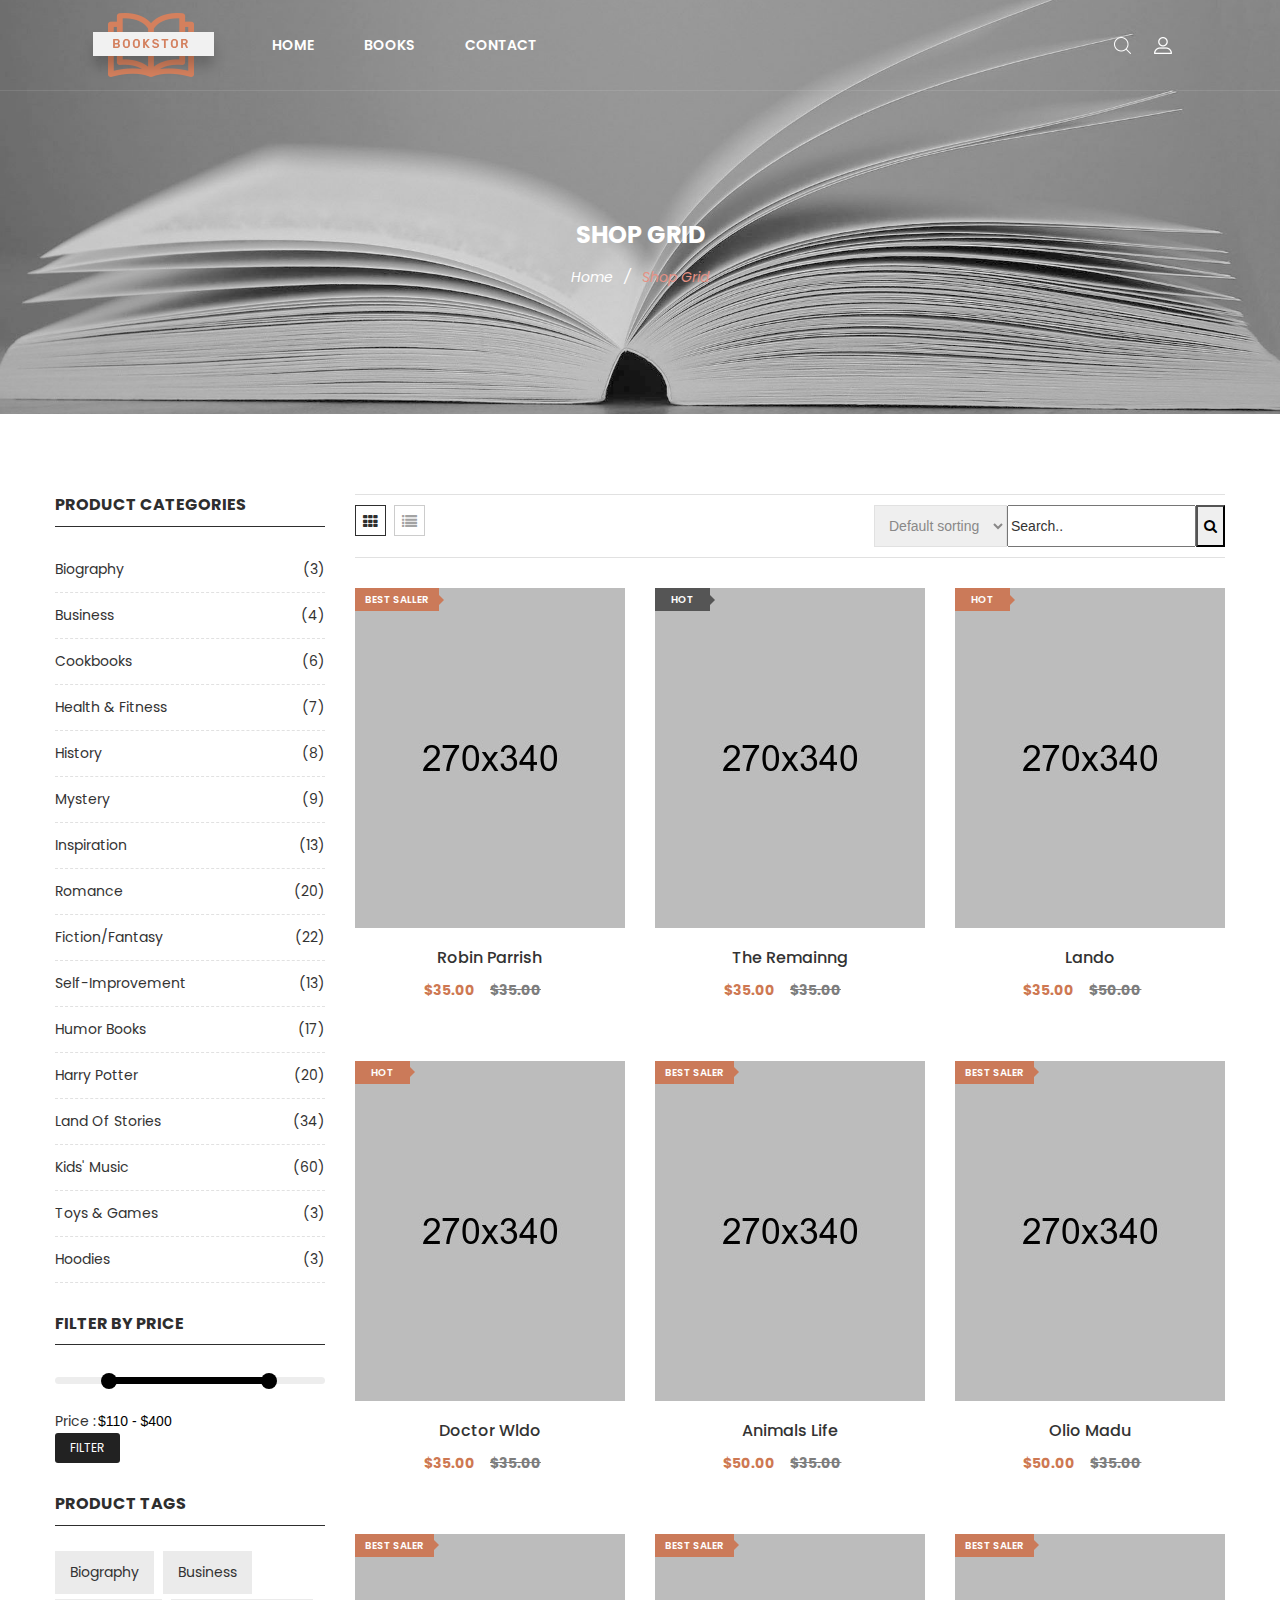
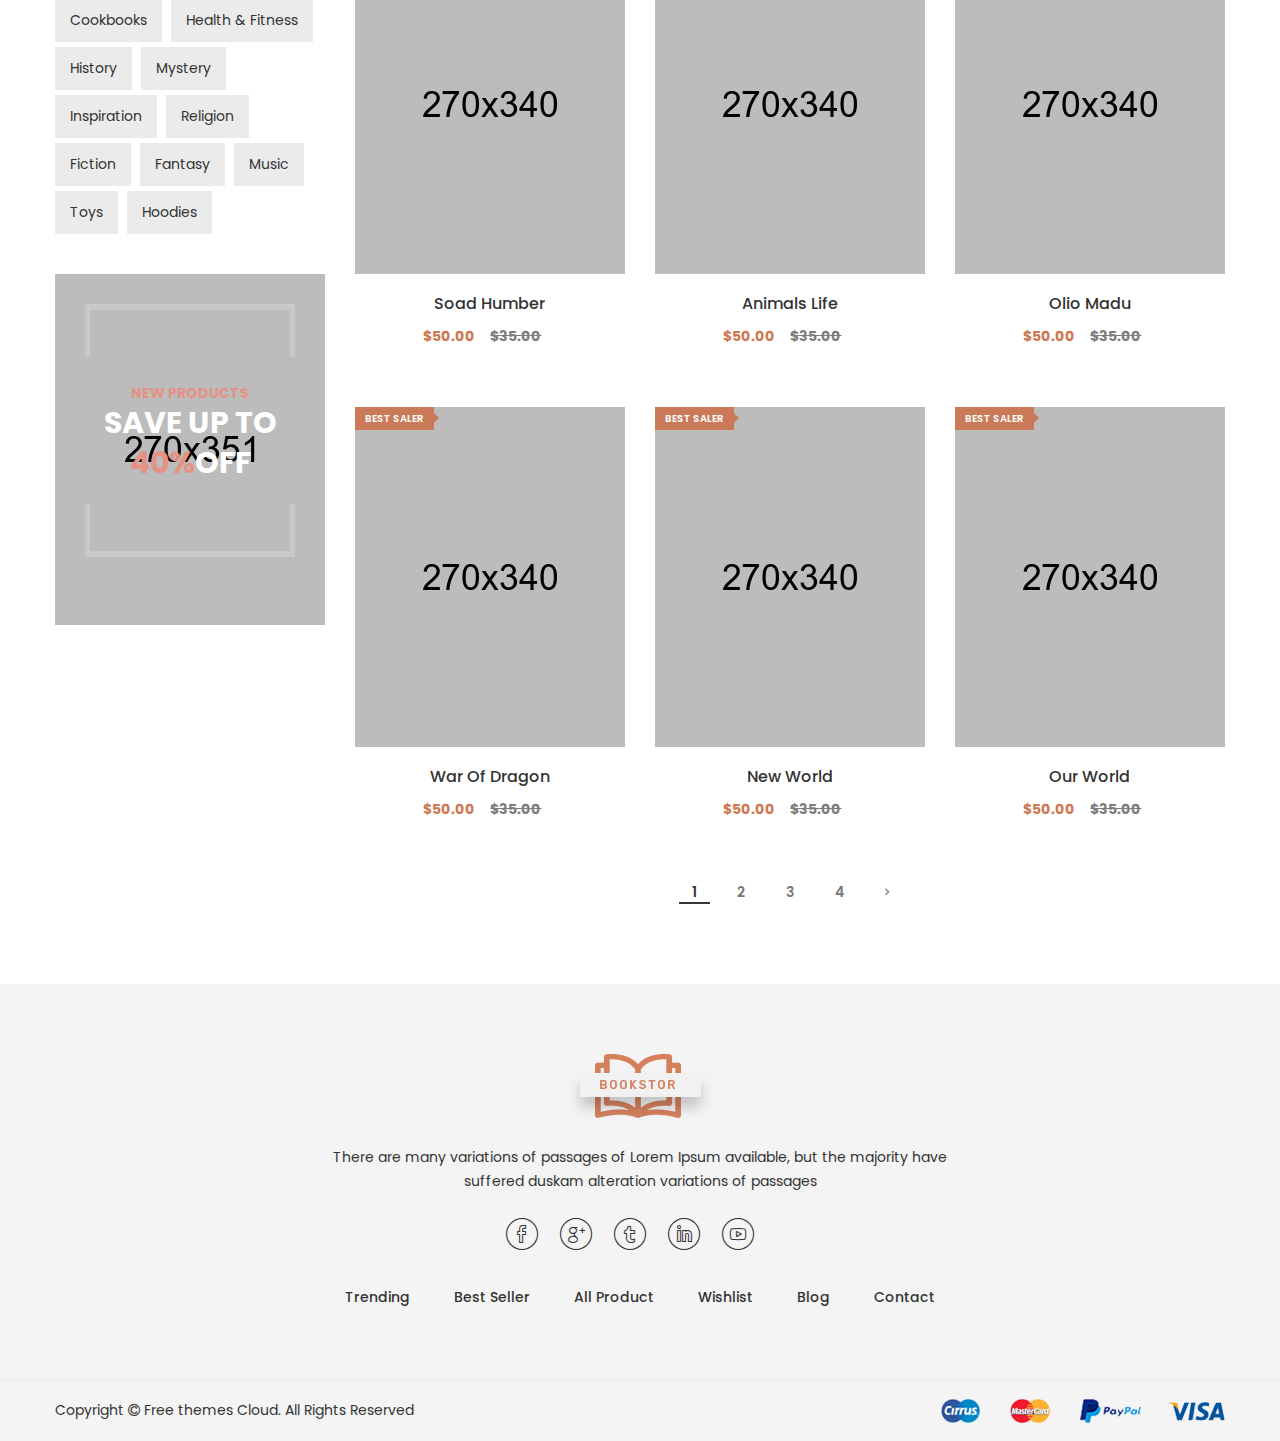
==== commit 9ed6fbc2: "Update BookDetail" ====
--- a/Template/shop-grid.html
+++ b/Template/shop-grid.html
@@ -20,6 +20,7 @@
 	<link rel="stylesheet" href="css/bootstrap.min.css">
 	<link rel="stylesheet" href="css/plugins.css">
 	<link rel="stylesheet" href="style.css">
+	<link rel="stylesheet" href="main.css">
 
 	<!-- Cusom css -->
    <link rel="stylesheet" href="css/custom.css">
@@ -50,32 +51,6 @@
 						<nav class="mainmenu__nav">
 							<ul class="meninmenu d-flex justify-content-start">
 								<li class="drop with--one--item"><a href="index.html">Home</a></li>
-								<li class="drop"><a href="#">Shop</a>
-									<div class="megamenu mega03">
-										<ul class="item item03">
-											<li class="title">Shop Layout</li>
-											<li><a href="shop-grid.html">Shop Grid</a></li>
-											<li><a href="single-product.html">Single Product</a></li>
-										</ul>
-										<ul class="item item03">
-											<li class="title">Shop Page</li>
-											<li><a href="my-account.html">My Account</a></li>
-											<li><a href="cart.html">Cart Page</a></li>
-											<li><a href="checkout.html">Checkout Page</a></li>
-											<li><a href="wishlist.html">Wishlist Page</a></li>
-											<li><a href="error404.html">404 Page</a></li>
-											<li><a href="faq.html">Faq Page</a></li>
-										</ul>
-										<ul class="item item03">
-											<li class="title">Bargain Books</li>
-											<li><a href="shop-grid.html">Bargain Bestsellers</a></li>
-											<li><a href="shop-grid.html">Activity Kits</a></li>
-											<li><a href="shop-grid.html">B&N Classics</a></li>
-											<li><a href="shop-grid.html">Books Under $5</a></li>
-											<li><a href="shop-grid.html">Bargain Books</a></li>
-										</ul>
-									</div>
-								</li>
 								<li class="drop"><a href="shop-grid.html">Books</a>
 									<div class="megamenu mega03">
 										<ul class="item item03">
@@ -104,54 +79,7 @@
 										</ul>
 									</div>
 								</li>
-								<li class="drop"><a href="shop-grid.html">Kids</a>
-									<div class="megamenu mega02">
-										<ul class="item item02">
-											<li class="title">Top Collections</li>
-											<li><a href="shop-grid.html">American Girl</a></li>
-											<li><a href="shop-grid.html">Diary Wimpy Kid</a></li>
-											<li><a href="shop-grid.html">Finding Dory</a></li>
-											<li><a href="shop-grid.html">Harry Potter</a></li>
-											<li><a href="shop-grid.html">Land of Stories</a></li>
-										</ul>
-										<ul class="item item02">
-											<li class="title">More For Kids</li>
-											<li><a href="shop-grid.html">B&N Educators</a></li>
-											<li><a href="shop-grid.html">B&N Kids' Club</a></li>
-											<li><a href="shop-grid.html">Kids' Music</a></li>
-											<li><a href="shop-grid.html">Toys & Games</a></li>
-											<li><a href="shop-grid.html">Hoodies</a></li>
-										</ul>
-									</div>
-								</li>
-								<li class="drop"><a href="#">Pages</a>
-									<div class="megamenu dropdown">
-										<ul class="item item01">
-											<li><a href="about.html">About Page</a></li>
-											<li class="label2"><a href="portfolio.html">Portfolio</a>
-												<ul>
-													<li><a href="portfolio.html">Portfolio</a></li>
-													<li><a href="portfolio-details.html">Portfolio Details</a></li>
-												</ul>
-											</li>
-											<li><a href="my-account.html">My Account</a></li>
-											<li><a href="cart.html">Cart Page</a></li>
-											<li><a href="checkout.html">Checkout Page</a></li>
-											<li><a href="wishlist.html">Wishlist Page</a></li>
-											<li><a href="error404.html">404 Page</a></li>
-											<li><a href="faq.html">Faq Page</a></li>
-											<li><a href="team.html">Team Page</a></li>
-										</ul>
-									</div>
-								</li>
-								<li class="drop"><a href="blog.html">Blog</a>
-									<div class="megamenu dropdown">
-										<ul class="item item01">
-											<li><a href="blog.html">Blog Page</a></li>
-											<li><a href="blog-details.html">Blog Details</a></li>
-										</ul>
-									</div>
-								</li>
+
 								<li><a href="contact.html">Contact</a></li>
 							</ul>
 						</nav>
@@ -159,82 +87,8 @@
 					<div class="col-md-8 col-sm-8 col-5 col-lg-2">
 						<ul class="header__sidebar__right d-flex justify-content-end align-items-center">
 							<li class="shop_search"><a class="search__active" href="#"></a></li>
-							<li class="wishlist"><a href="#"></a></li>
-							<li class="shopcart"><a class="cartbox_active" href="#"><span class="product_qun">3</span></a>
-								<!-- Start Shopping Cart -->
-								<div class="block-minicart minicart__active">
-									<div class="minicart-content-wrapper">
-										<div class="micart__close">
-											<span>close</span>
-										</div>
-										<div class="items-total d-flex justify-content-between">
-											<span>3 items</span>
-											<span>Cart Subtotal</span>
-										</div>
-										<div class="total_amount text-right">
-											<span>$66.00</span>
-										</div>
-										<div class="mini_action checkout">
-											<a class="checkout__btn" href="cart.html">Go to Checkout</a>
-										</div>
-										<div class="single__items">
-											<div class="miniproduct">
-												<div class="item01 d-flex">
-													<div class="thumb">
-														<a href="product-details.html"><img src="images/product/sm-img/1.jpg" alt="product images"></a>
-													</div>
-													<div class="content">
-														<h6><a href="product-details.html">Voyage Yoga Bag</a></h6>
-														<span class="prize">$30.00</span>
-														<div class="product_prize d-flex justify-content-between">
-															<span class="qun">Qty: 01</span>
-															<ul class="d-flex justify-content-end">
-																<li><a href="#"><i class="zmdi zmdi-settings"></i></a></li>
-																<li><a href="#"><i class="zmdi zmdi-delete"></i></a></li>
-															</ul>
-														</div>
-													</div>
-												</div>
-												<div class="item01 d-flex mt--20">
-													<div class="thumb">
-														<a href="product-details.html"><img src="images/product/sm-img/3.jpg" alt="product images"></a>
-													</div>
-													<div class="content">
-														<h6><a href="product-details.html">Impulse Duffle</a></h6>
-														<span class="prize">$40.00</span>
-														<div class="product_prize d-flex justify-content-between">
-															<span class="qun">Qty: 03</span>
-															<ul class="d-flex justify-content-end">
-																<li><a href="#"><i class="zmdi zmdi-settings"></i></a></li>
-																<li><a href="#"><i class="zmdi zmdi-delete"></i></a></li>
-															</ul>
-														</div>
-													</div>
-												</div>
-												<div class="item01 d-flex mt--20">
-													<div class="thumb">
-														<a href="product-details.html"><img src="images/product/sm-img/2.jpg" alt="product images"></a>
-													</div>
-													<div class="content">
-														<h6><a href="product-details.html">Compete Track Tote</a></h6>
-														<span class="prize">$40.00</span>
-														<div class="product_prize d-flex justify-content-between">
-															<span class="qun">Qty: 03</span>
-															<ul class="d-flex justify-content-end">
-																<li><a href="#"><i class="zmdi zmdi-settings"></i></a></li>
-																<li><a href="#"><i class="zmdi zmdi-delete"></i></a></li>
-															</ul>
-														</div>
-													</div>
-												</div>
-											</div>
-										</div>
-										<div class="mini_action cart">
-											<a class="cart__btn" href="cart.html">View and edit cart</a>
-										</div>
-									</div>
-								</div>
-								<!-- End Shopping Cart -->
+							
+
 							</li>
 							<li class="setting__bar__icon"><a class="setting__active" href="#"></a>
 								<div class="searchbar__content setting__block">
@@ -470,18 +324,22 @@
 			                            <a class="nav-item nav-link active" data-toggle="tab" href="#nav-grid" role="tab"><i class="fa fa-th"></i></a>
 			                            <a class="nav-item nav-link" data-toggle="tab" href="#nav-list" role="tab"><i class="fa fa-list"></i></a>
 			                        </div>
-			                        <p>Showing 1–12 of 40 results</p>
-			                        <div class="orderby__wrapper">
-			                        	<span>Sort By</span>
-			                        	<select class="shot__byselect">
-			                        		<option>Default sorting</option>
-			                        		<option>HeadPhone</option>
-			                        		<option>Furniture</option>
-			                        		<option>Jewellery</option>
-			                        		<option>Handmade</option>
-			                        		<option>Kids</option>
-			                        	</select>
-			                        </div>
+									<form class="example" action="action_page.php">
+											<div class="orderby__wrapper">
+			                        	
+													<select class="shot__byselect">
+														<option>Default sorting</option>
+														<option>HeadPhone</option>
+														<option>Furniture</option>
+														<option>Jewellery</option>
+														<option>Handmade</option>
+														<option>Kids</option>
+													</select>
+												</div>
+										<input type="text" placeholder="Search.." name="search">
+										<button type="submit"><i class="fa fa-search"></i></button>
+									  </form>
+			                        
 		                        </div>
         					</div>
         				</div>
--- a/Template/style.css
+++ b/Template/style.css
@@ -303,7 +303,9 @@
   margin: 0; }
 
 form {
-  margin: 0; }
+  margin: 0;
+  display: inherit;
+ }
 
 fieldset {
   border: 1px solid #c0c0c0;
@@ -629,7 +631,7 @@
 
 /* Background Image */
 .bg-image--1 {
-  background-image: url(images/bg/1.jpg);
+  background-image: url(images/bg/bg3.jpg);
   background-repeat: no-repeat;
   background-size: cover;
   background-position: center center; }
@@ -644,7 +646,7 @@
   background-size: cover;
   background-position: center center; }
 .bg-image--4 {
-  background-image: url(images/bg/4.jpg);
+  background-image: url(images/bg/Exchange1.jpg);
   background-repeat: no-repeat;
   background-size: cover;
   background-position: center center; }
@@ -654,7 +656,7 @@
   background-size: cover;
   background-position: center center; }
 .bg-image--6 {
-  background-image: url(images/bg/6.jpg);
+  background-image: url(images/bg/bg3.jpg);
   background-repeat: no-repeat;
   background-size: cover;
   background-position: center center; }
@@ -1790,7 +1792,9 @@
   .header__area .header__sidebar__right > li {
     align-items: center;
     align-self: stretch;
-    display: flex; }
+    display: flex;
+    margin-right: 10%;
+   }
     .header__area .header__sidebar__right > li.shop_search > a {
       background: rgba(0, 0, 0, 0) url("images/icons/search.png") no-repeat scroll 0 center;
       height: 100%;
@@ -5907,7 +5911,7 @@
 .shot__byselect {
   border: 1px solid #e1e1e1;
   color: #898888;
-  height: 30px;
+  height: 42px;
   margin-left: 10px;
   padding: 0 10px; }
 .list__view {
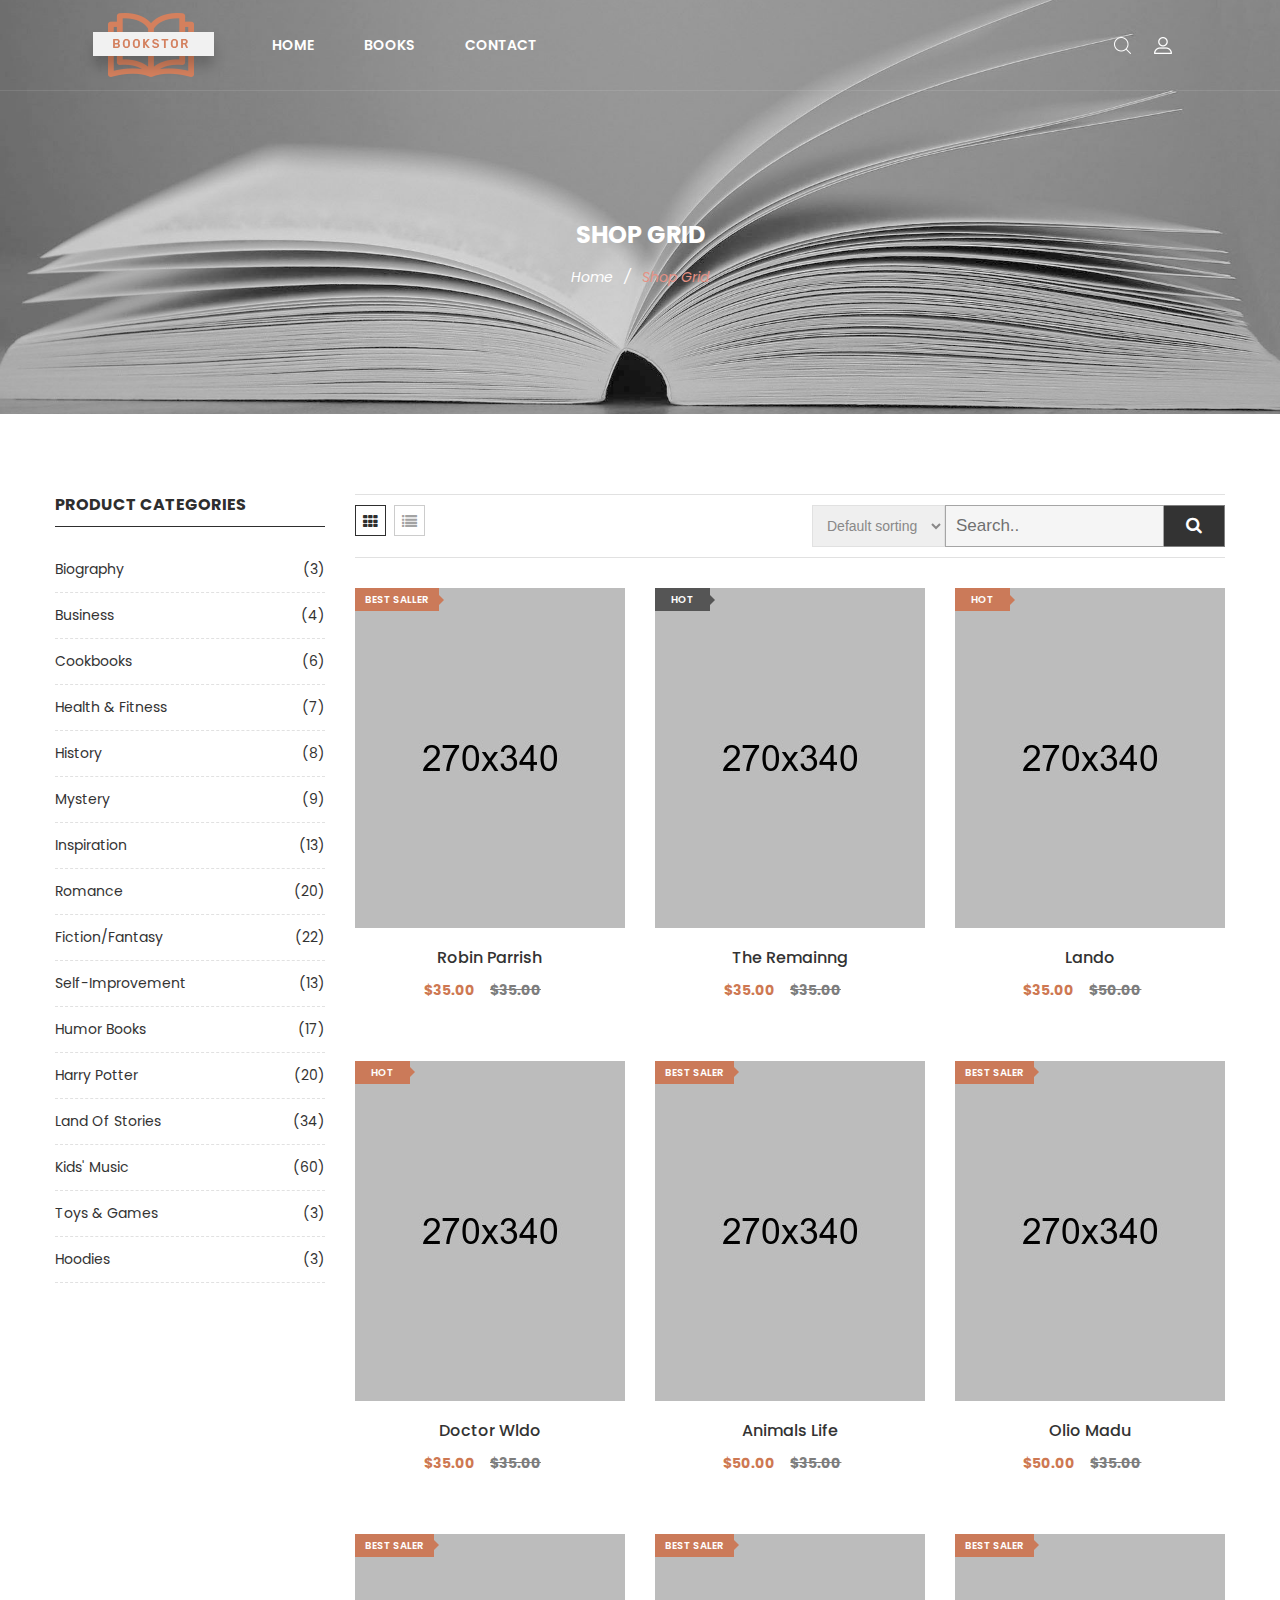
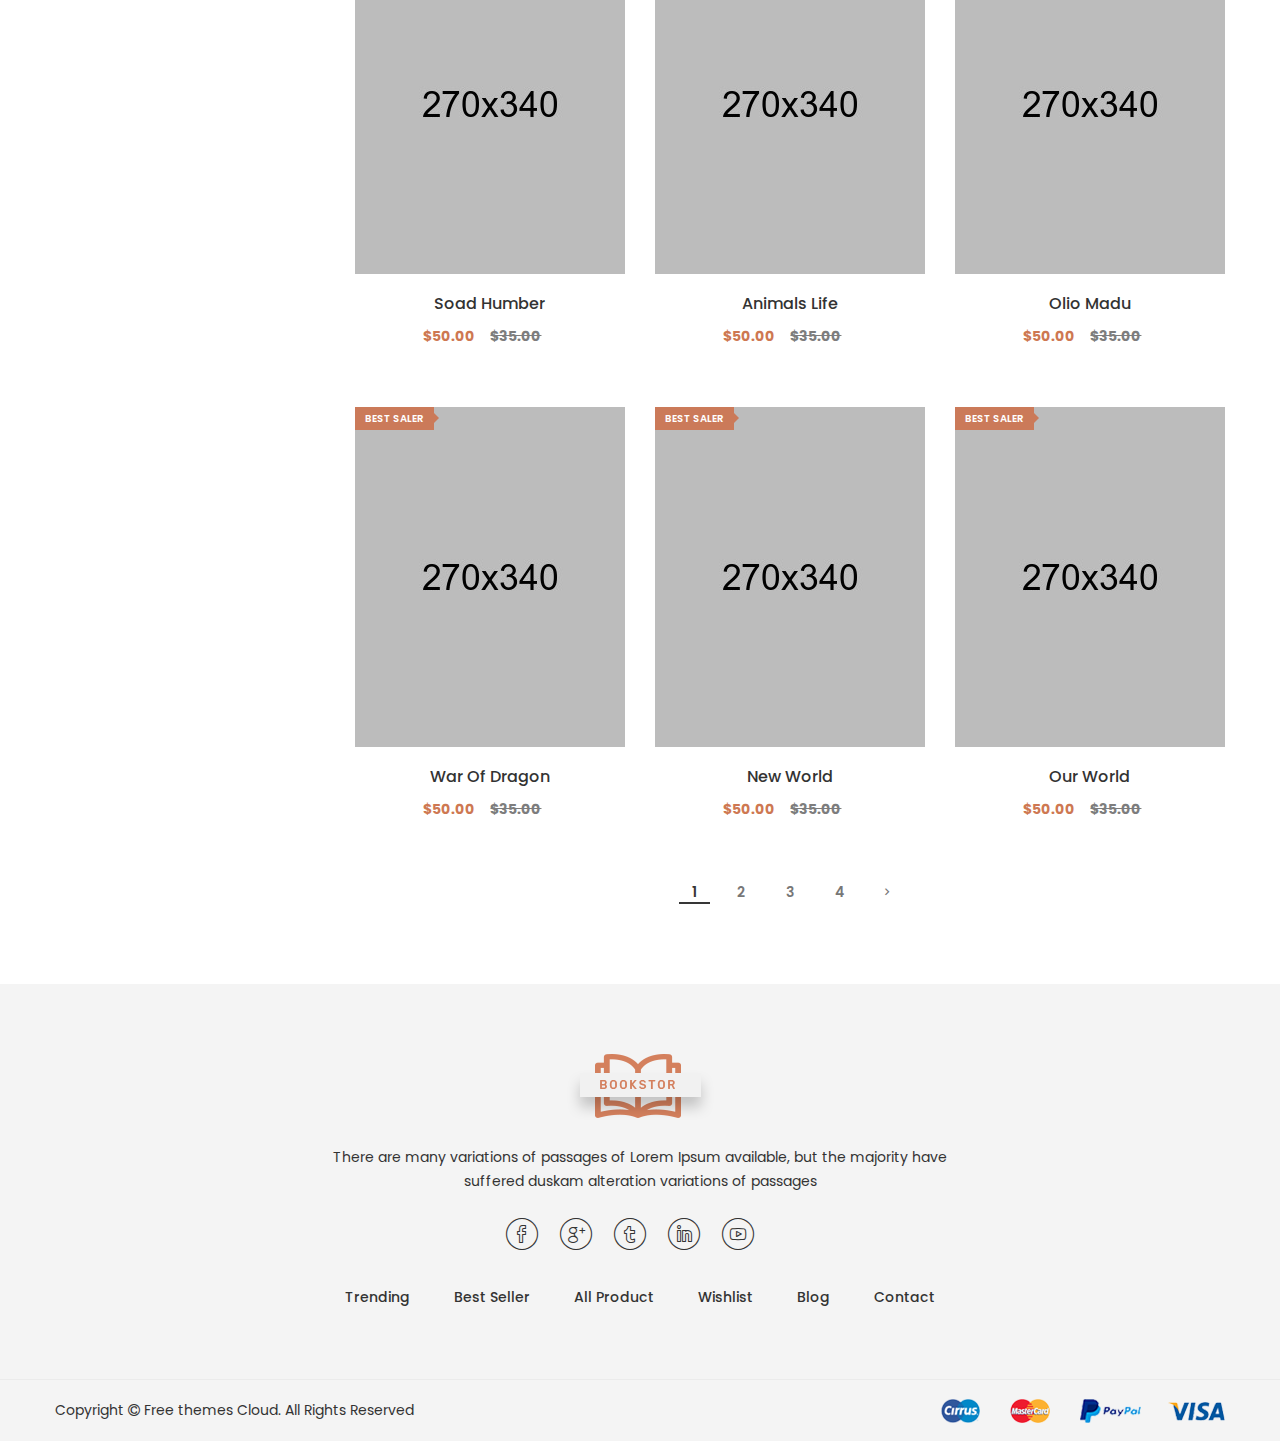
==== commit 977fa0bb: "Update Login and Register" ====
--- a/Template/shop-grid.html
+++ b/Template/shop-grid.html
@@ -269,51 +269,6 @@
         							<li><a href="#">hoodies <span>(3)</span></a></li>
         						</ul>
         					</aside>
-        					<aside class="wedget__categories pro--range">
-        						<h3 class="wedget__title">Filter by price</h3>
-        						<div class="content-shopby">
-        						    <div class="price_filter s-filter clear">
-        						        <form action="#" method="GET">
-        						            <div id="slider-range"></div>
-        						            <div class="slider__range--output">
-        						                <div class="price__output--wrap">
-        						                    <div class="price--output">
-        						                        <span>Price :</span><input type="text" id="amount" readonly="">
-        						                    </div>
-        						                    <div class="price--filter">
-        						                        <a href="#">Filter</a>
-        						                    </div>
-        						                </div>
-        						            </div>
-        						        </form>
-        						    </div>
-        						</div>
-        					</aside>
-        					<aside class="wedget__categories poroduct--tag">
-        						<h3 class="wedget__title">Product Tags</h3>
-        						<ul>
-        							<li><a href="#">Biography</a></li>
-        							<li><a href="#">Business</a></li>
-        							<li><a href="#">Cookbooks</a></li>
-        							<li><a href="#">Health & Fitness</a></li>
-        							<li><a href="#">History</a></li>
-        							<li><a href="#">Mystery</a></li>
-        							<li><a href="#">Inspiration</a></li>
-        							<li><a href="#">Religion</a></li>
-        							<li><a href="#">Fiction</a></li>
-        							<li><a href="#">Fantasy</a></li>
-        							<li><a href="#">Music</a></li>
-        							<li><a href="#">Toys</a></li>
-        							<li><a href="#">Hoodies</a></li>
-        						</ul>
-        					</aside>
-        					<aside class="wedget__categories sidebar--banner">
-								<img src="images/others/banner_left.jpg" alt="banner images">
-								<div class="text">
-									<h2>new products</h2>
-									<h6>save up to <br> <strong>40%</strong>off</h6>
-								</div>
-        					</aside>
         				</div>
         			</div>
         			<div class="col-lg-9 col-12 order-1 order-lg-2">
@@ -809,24 +764,15 @@
 	        							</div>
 	        							<div class="content">
 	        								<h2><a href="single-product.html">Ali Smith</a></h2>
-	        								<ul class="rating d-flex">
-	        									<li class="on"><i class="fa fa-star-o"></i></li>
-	        									<li class="on"><i class="fa fa-star-o"></i></li>
-	        									<li class="on"><i class="fa fa-star-o"></i></li>
-	        									<li class="on"><i class="fa fa-star-o"></i></li>
-	        									<li><i class="fa fa-star-o"></i></li>
-	        									<li><i class="fa fa-star-o"></i></li>
+	        								<ul class="prize__box">
+	        									<li>Tác Giả</li>
+	        									
 	        								</ul>
 	        								<ul class="prize__box">
-	        									<li>$111.00</li>
-	        									<li class="old__prize">$220.00</li>
+	        									<li>Người đăng</li>
+
 	        								</ul>
 	        								<p>Lorem ipsum dolor sit amet, consectetur adipiscing elit. Nam fringilla augue nec est tristique auctor. Donec non est at libero vulputate rutrum. Morbi ornare lectus quis justo gravida semper. Nulla tellus mi, vulputate adipiscing cursus eu, suscipit id nulla.</p>
-	        								<ul class="cart__action d-flex">
-	        									<li class="cart"><a href="cart.html">Add to cart</a></li>
-	        									<li class="wishlist"><a href="cart.html"></a></li>
-	        									<li class="compare"><a href="cart.html"></a></li>
-	        								</ul>
 
 	        							</div>
 	        						</div>
@@ -837,26 +783,17 @@
 	        								<a class="first__img" href="single-product.html"><img src="images/product/2.jpg" alt="product images"></a>
 	        								<a class="second__img animation1" href="single-product.html"><img src="images/product/4.jpg" alt="product images"></a>
 	        							</div>
-	        							<div class="content">
-	        								<h2><a href="single-product.html">Blood In Water</a></h2>
-	        								<ul class="rating d-flex">
-	        									<li class="on"><i class="fa fa-star-o"></i></li>
-	        									<li class="on"><i class="fa fa-star-o"></i></li>
-	        									<li class="on"><i class="fa fa-star-o"></i></li>
-	        									<li class="on"><i class="fa fa-star-o"></i></li>
-	        									<li><i class="fa fa-star-o"></i></li>
-	        									<li><i class="fa fa-star-o"></i></li>
+										<div class="content">
+	        								<h2><a href="single-product.html">Ali Smith</a></h2>
+	        								<ul class="prize__box">
+	        									<li>Tác Giả</li>
+	        									
 	        								</ul>
 	        								<ul class="prize__box">
-	        									<li>$111.00</li>
-	        									<li class="old__prize">$220.00</li>
+	        									<li>Người đăng</li>
+
 	        								</ul>
 	        								<p>Lorem ipsum dolor sit amet, consectetur adipiscing elit. Nam fringilla augue nec est tristique auctor. Donec non est at libero vulputate rutrum. Morbi ornare lectus quis justo gravida semper. Nulla tellus mi, vulputate adipiscing cursus eu, suscipit id nulla.</p>
-	        								<ul class="cart__action d-flex">
-	        									<li class="cart"><a href="cart.html">Add to cart</a></li>
-	        									<li class="wishlist"><a href="cart.html"></a></li>
-	        									<li class="compare"><a href="cart.html"></a></li>
-	        								</ul>
 
 	        							</div>
 	        						</div>
@@ -868,25 +805,16 @@
 	        								<a class="second__img animation1" href="single-product.html"><img src="images/product/6.jpg" alt="product images"></a>
 	        							</div>
 	        							<div class="content">
-	        								<h2><a href="single-product.html">Madeness Overated</a></h2>
-	        								<ul class="rating d-flex">
-	        									<li class="on"><i class="fa fa-star-o"></i></li>
-	        									<li class="on"><i class="fa fa-star-o"></i></li>
-	        									<li class="on"><i class="fa fa-star-o"></i></li>
-	        									<li class="on"><i class="fa fa-star-o"></i></li>
-	        									<li><i class="fa fa-star-o"></i></li>
-	        									<li><i class="fa fa-star-o"></i></li>
+	        								<h2><a href="single-product.html">Ali Smith</a></h2>
+	        								<ul class="prize__box">
+	        									<li>Tác Giả</li>
+	        									
 	        								</ul>
 	        								<ul class="prize__box">
-	        									<li>$111.00</li>
-	        									<li class="old__prize">$220.00</li>
+	        									<li>Người đăng</li>
+
 	        								</ul>
 	        								<p>Lorem ipsum dolor sit amet, consectetur adipiscing elit. Nam fringilla augue nec est tristique auctor. Donec non est at libero vulputate rutrum. Morbi ornare lectus quis justo gravida semper. Nulla tellus mi, vulputate adipiscing cursus eu, suscipit id nulla.</p>
-	        								<ul class="cart__action d-flex">
-	        									<li class="cart"><a href="cart.html">Add to cart</a></li>
-	        									<li class="wishlist"><a href="cart.html"></a></li>
-	        									<li class="compare"><a href="cart.html"></a></li>
-	        								</ul>
 
 	        							</div>
 	        						</div>
@@ -898,25 +826,16 @@
 	        								<a class="second__img animation1" href="single-product.html"><img src="images/product/6.jpg" alt="product images"></a>
 	        							</div>
 	        							<div class="content">
-	        								<h2><a href="single-product.html">Watching You</a></h2>
-	        								<ul class="rating d-flex">
-	        									<li class="on"><i class="fa fa-star-o"></i></li>
-	        									<li class="on"><i class="fa fa-star-o"></i></li>
-	        									<li class="on"><i class="fa fa-star-o"></i></li>
-	        									<li class="on"><i class="fa fa-star-o"></i></li>
-	        									<li><i class="fa fa-star-o"></i></li>
-	        									<li><i class="fa fa-star-o"></i></li>
+	        								<h2><a href="single-product.html">Ali Smith</a></h2>
+	        								<ul class="prize__box">
+	        									<li>Tác Giả</li>
+	        									
 	        								</ul>
 	        								<ul class="prize__box">
-	        									<li>$111.00</li>
-	        									<li class="old__prize">$220.00</li>
+	        									<li>Người đăng</li>
+
 	        								</ul>
 	        								<p>Lorem ipsum dolor sit amet, consectetur adipiscing elit. Nam fringilla augue nec est tristique auctor. Donec non est at libero vulputate rutrum. Morbi ornare lectus quis justo gravida semper. Nulla tellus mi, vulputate adipiscing cursus eu, suscipit id nulla.</p>
-	        								<ul class="cart__action d-flex">
-	        									<li class="cart"><a href="cart.html">Add to cart</a></li>
-	        									<li class="wishlist"><a href="cart.html"></a></li>
-	        									<li class="compare"><a href="cart.html"></a></li>
-	        								</ul>
 
 	        							</div>
 	        						</div>
@@ -928,25 +847,17 @@
 	        								<a class="second__img animation1" href="single-product.html"><img src="images/product/9.jpg" alt="product images"></a>
 	        							</div>
 	        							<div class="content">
-	        								<h2><a href="single-product.html">Court Wings Run</a></h2>
-	        								<ul class="rating d-flex">
-	        									<li class="on"><i class="fa fa-star-o"></i></li>
-	        									<li class="on"><i class="fa fa-star-o"></i></li>
-	        									<li class="on"><i class="fa fa-star-o"></i></li>
-	        									<li class="on"><i class="fa fa-star-o"></i></li>
-	        									<li><i class="fa fa-star-o"></i></li>
-	        									<li><i class="fa fa-star-o"></i></li>
+	        								<h2><a href="single-product.html">Ali Smith</a></h2>
+	        								<ul class="prize__box">
+	        									<li>Tác Giả</li>
+	        									
 	        								</ul>
 	        								<ul class="prize__box">
-	        									<li>$111.00</li>
-	        									<li class="old__prize">$220.00</li>
+	        									<li>Người đăng</li>
+
 	        								</ul>
 	        								<p>Lorem ipsum dolor sit amet, consectetur adipiscing elit. Nam fringilla augue nec est tristique auctor. Donec non est at libero vulputate rutrum. Morbi ornare lectus quis justo gravida semper. Nulla tellus mi, vulputate adipiscing cursus eu, suscipit id nulla.</p>
-	        								<ul class="cart__action d-flex">
-	        									<li class="cart"><a href="cart.html">Add to cart</a></li>
-	        									<li class="wishlist"><a href="cart.html"></a></li>
-	        									<li class="compare"><a href="cart.html"></a></li>
-	        								</ul>
+
 	        							</div>
 	        						</div>
 	        						<!-- End Single Product -->
--- a/Template/style.css
+++ b/Template/style.css
@@ -2467,12 +2467,13 @@
 	  z-index: 1;
 	  transition:.4s;
 	  margin-bottom:8px;
-	}
+  }
+  
 	.product__hover--content {
 	  visibility: hidden;
 	  opacity:0;
 	}
-	.product:hover .product__content .action{opacity:1;visibility:visible;}
+	
 	.product:hover .product__hover--content{opacity:1;visibility:visible;display:block;}
       .product .product__content .action .actions_inner .add_to_links li {
         margin-bottom: 4px;
@@ -2498,8 +2499,8 @@
             color:#fff;
               background-color: #ce7852; }
 			  .product:hover .product__content h4,.product:hover .product__content ul.prize {
-			  opacity:0;
-			  visibility:hidden;
+			  opacity:1;
+			  visibility:visible;
 			  transition: all 0.2s ease 0s;
 			}
 			
@@ -5156,7 +5157,7 @@
       margin: 0 0 10px;
       line-height: 2;
       color: #333;
-      font-size: 12px;
+      font-size: 15px;
       display: block; }
       .account__form .input__box label span {
         color: #e59285; }
@@ -5168,9 +5169,10 @@
       width: 100%;
       padding: 0 0 0 10px; }
   .account__form .form__btn button {
-    background: rgba(0, 0, 0, 0) none repeat scroll 0 0;
+    background-color: black ;
+
     border: 2px solid #333;
-    color: #333;
+    color: whitesmoke;
     display: inline-block;
     font-size: 12px;
     font-weight: 700;
--- a/Template/main.css
+++ b/Template/main.css
@@ -0,0 +1,36 @@
+form.example input[type=text] {
+    padding: 10px;
+    font-size: 17px;
+    border: 1px solid grey;
+    float: left;
+    width: 80%;
+    background: #f1f1f1;
+    opacity: 0.7;
+  }
+  form.example input[type=text]:hover {
+    opacity: 1;
+  }
+  
+  /* Style the submit button */
+  form.example button {
+    float: left;
+    width: 20%;
+    padding: 10px;
+    background: #333;
+    color: white;
+    font-size: 17px;
+    border: 1px solid grey;
+    border-left: none; /* Prevent double borders */
+    cursor: pointer;
+  }
+  
+  form.example button:hover {
+    background: #0b7dda;
+  }
+  
+  /* Clear floats */
+  form.example::after {
+    content: "";
+    clear: both;
+    display: table;
+  }
